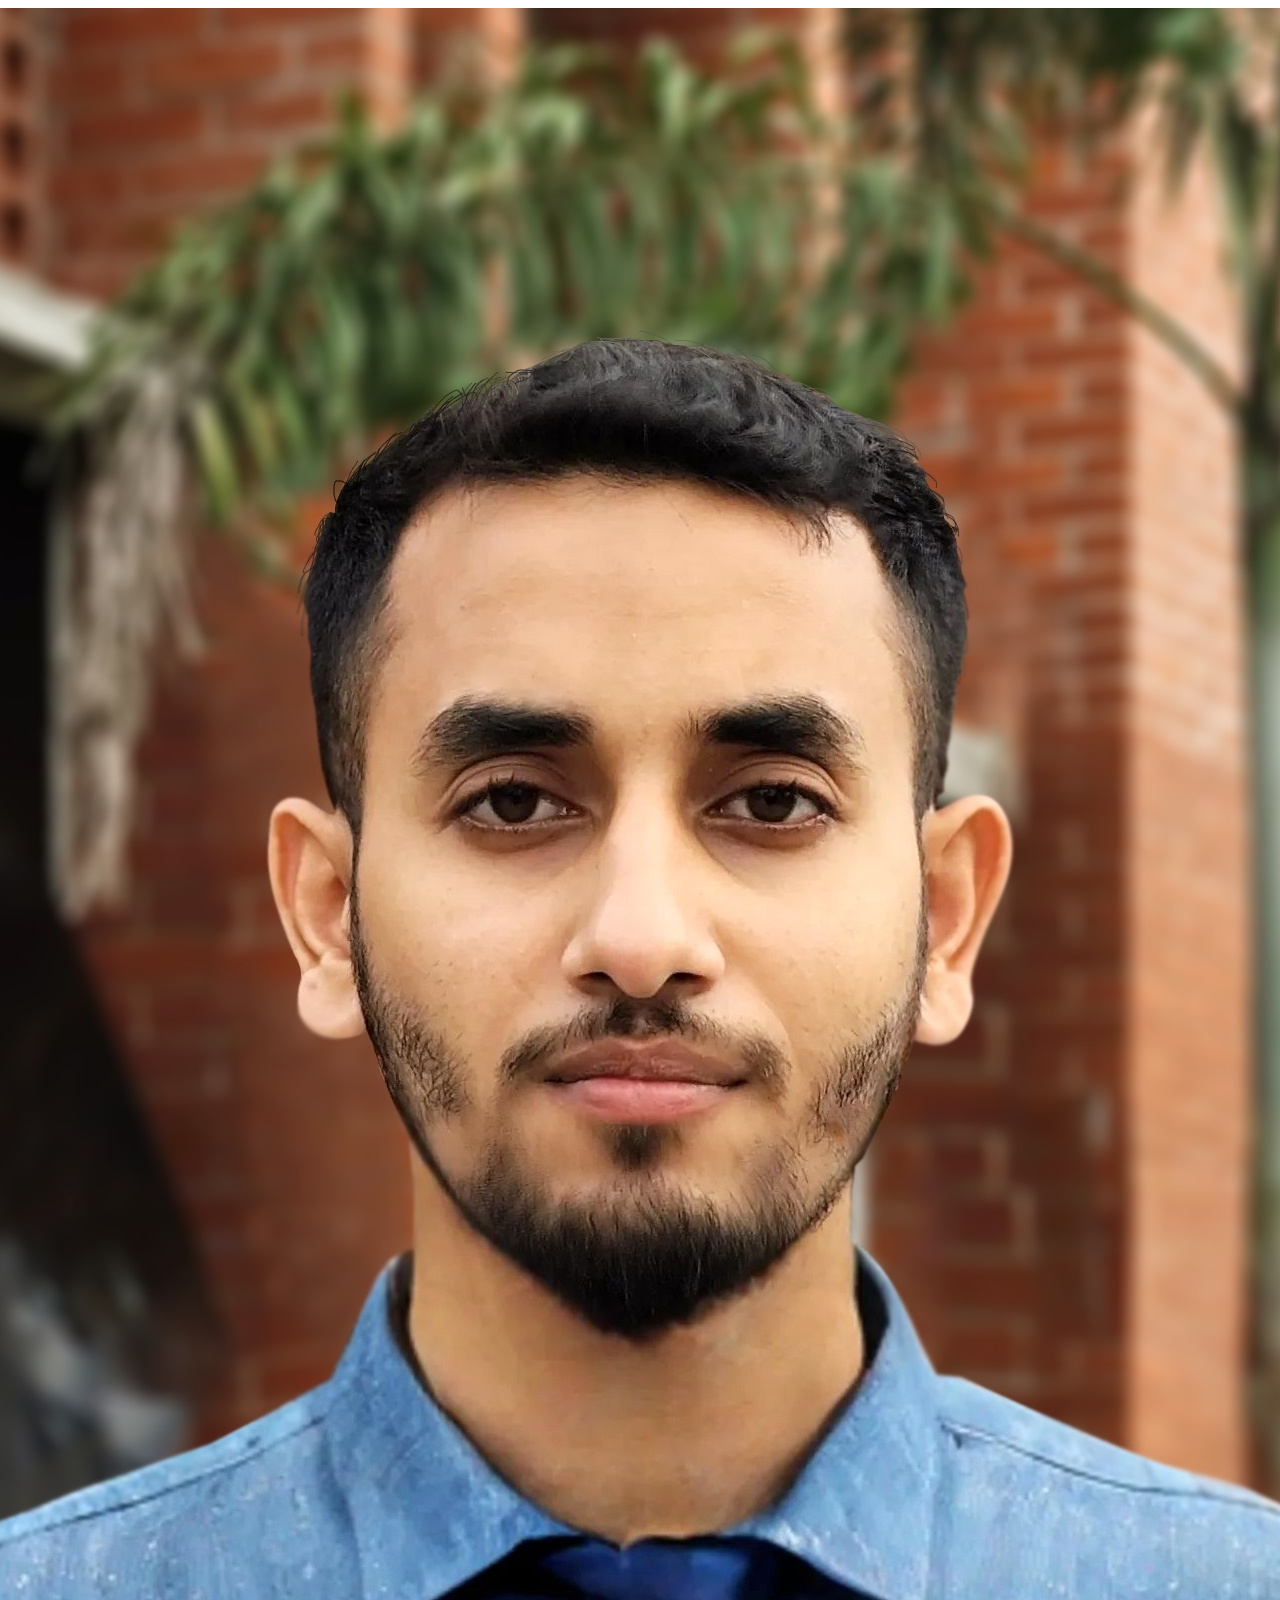
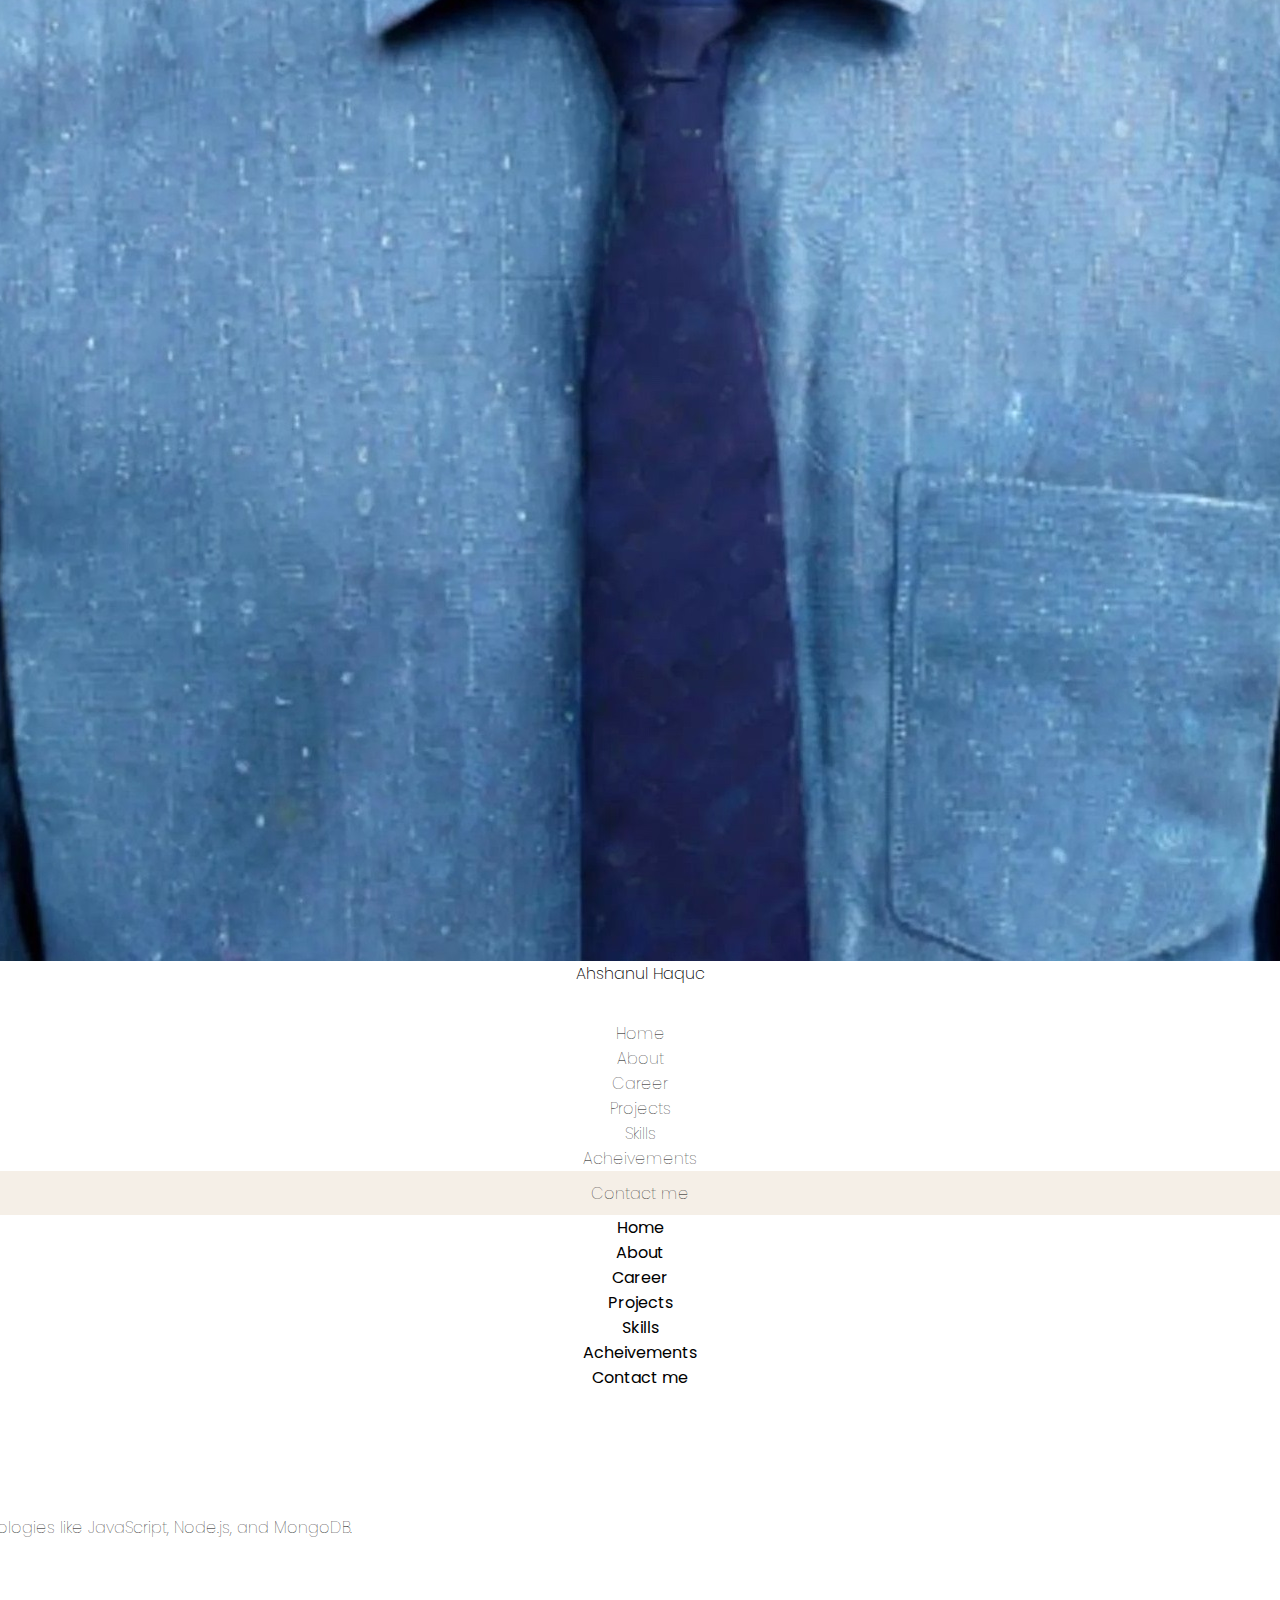
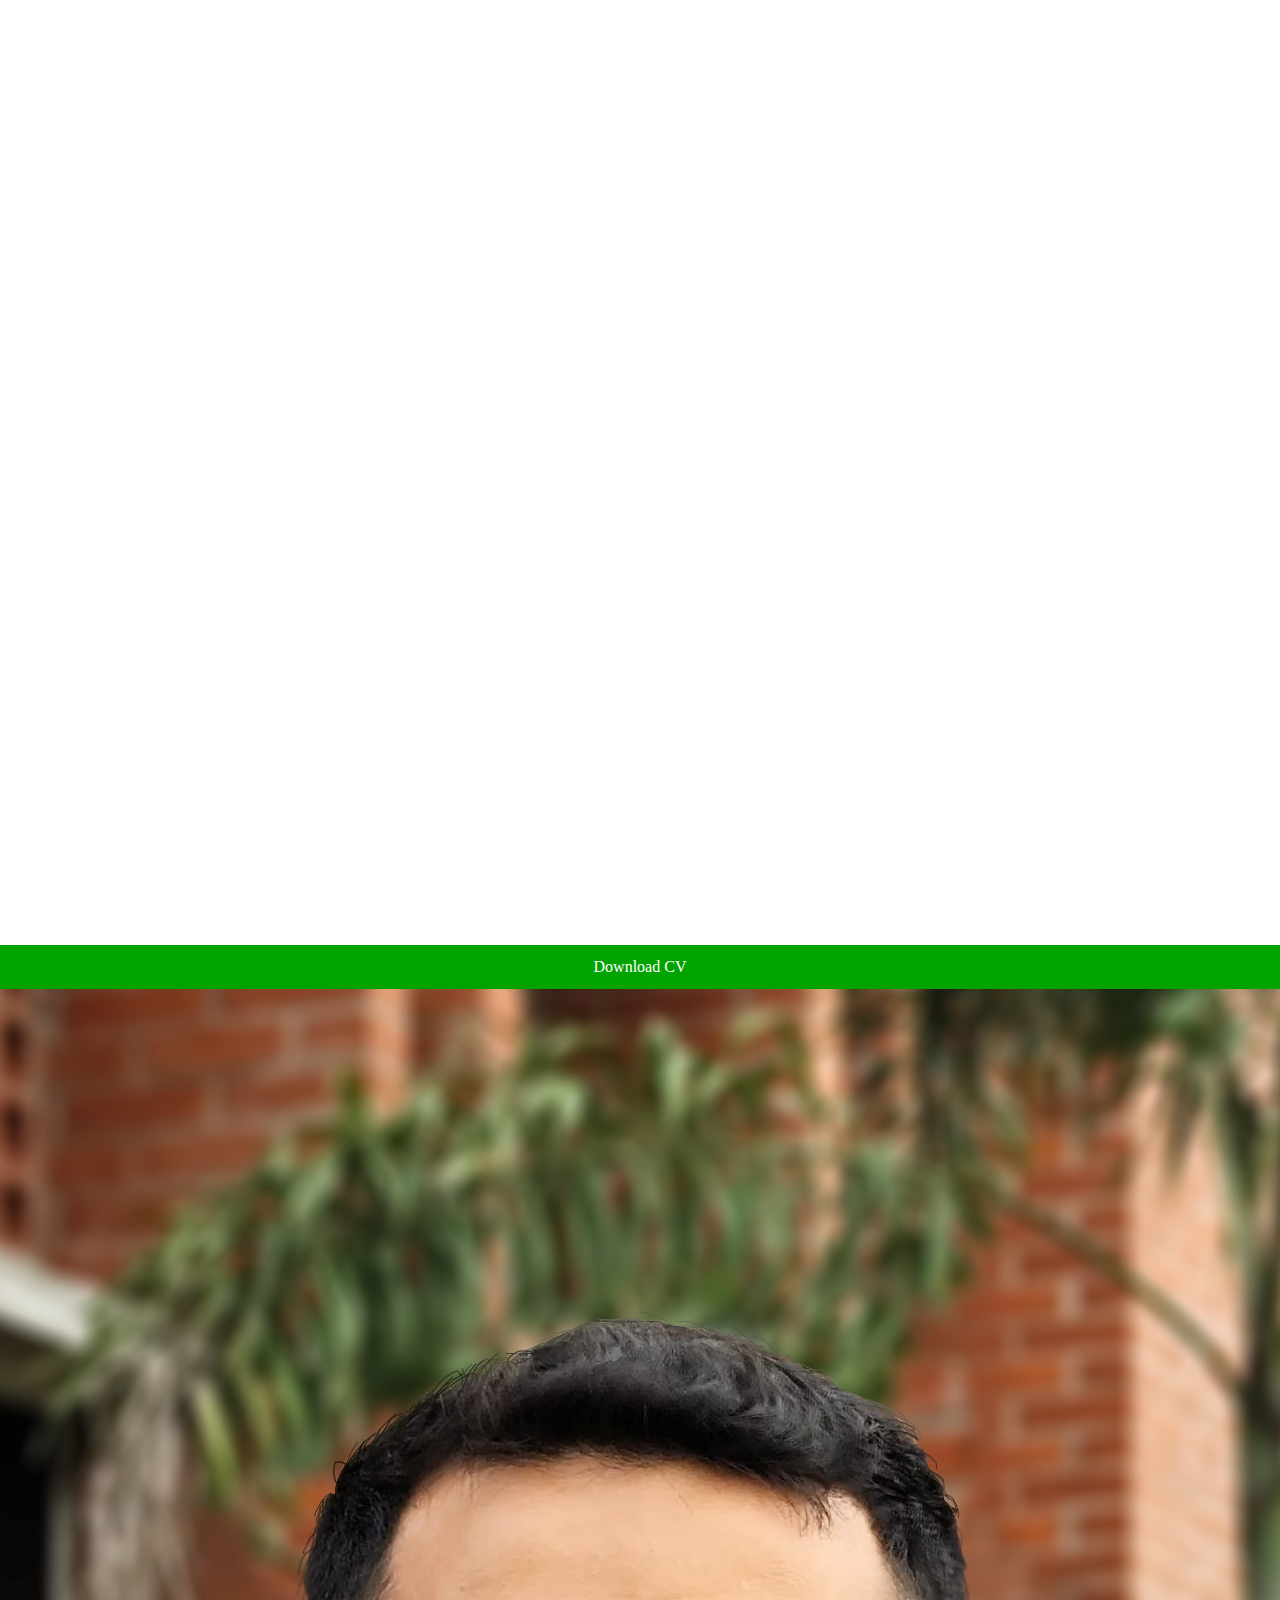
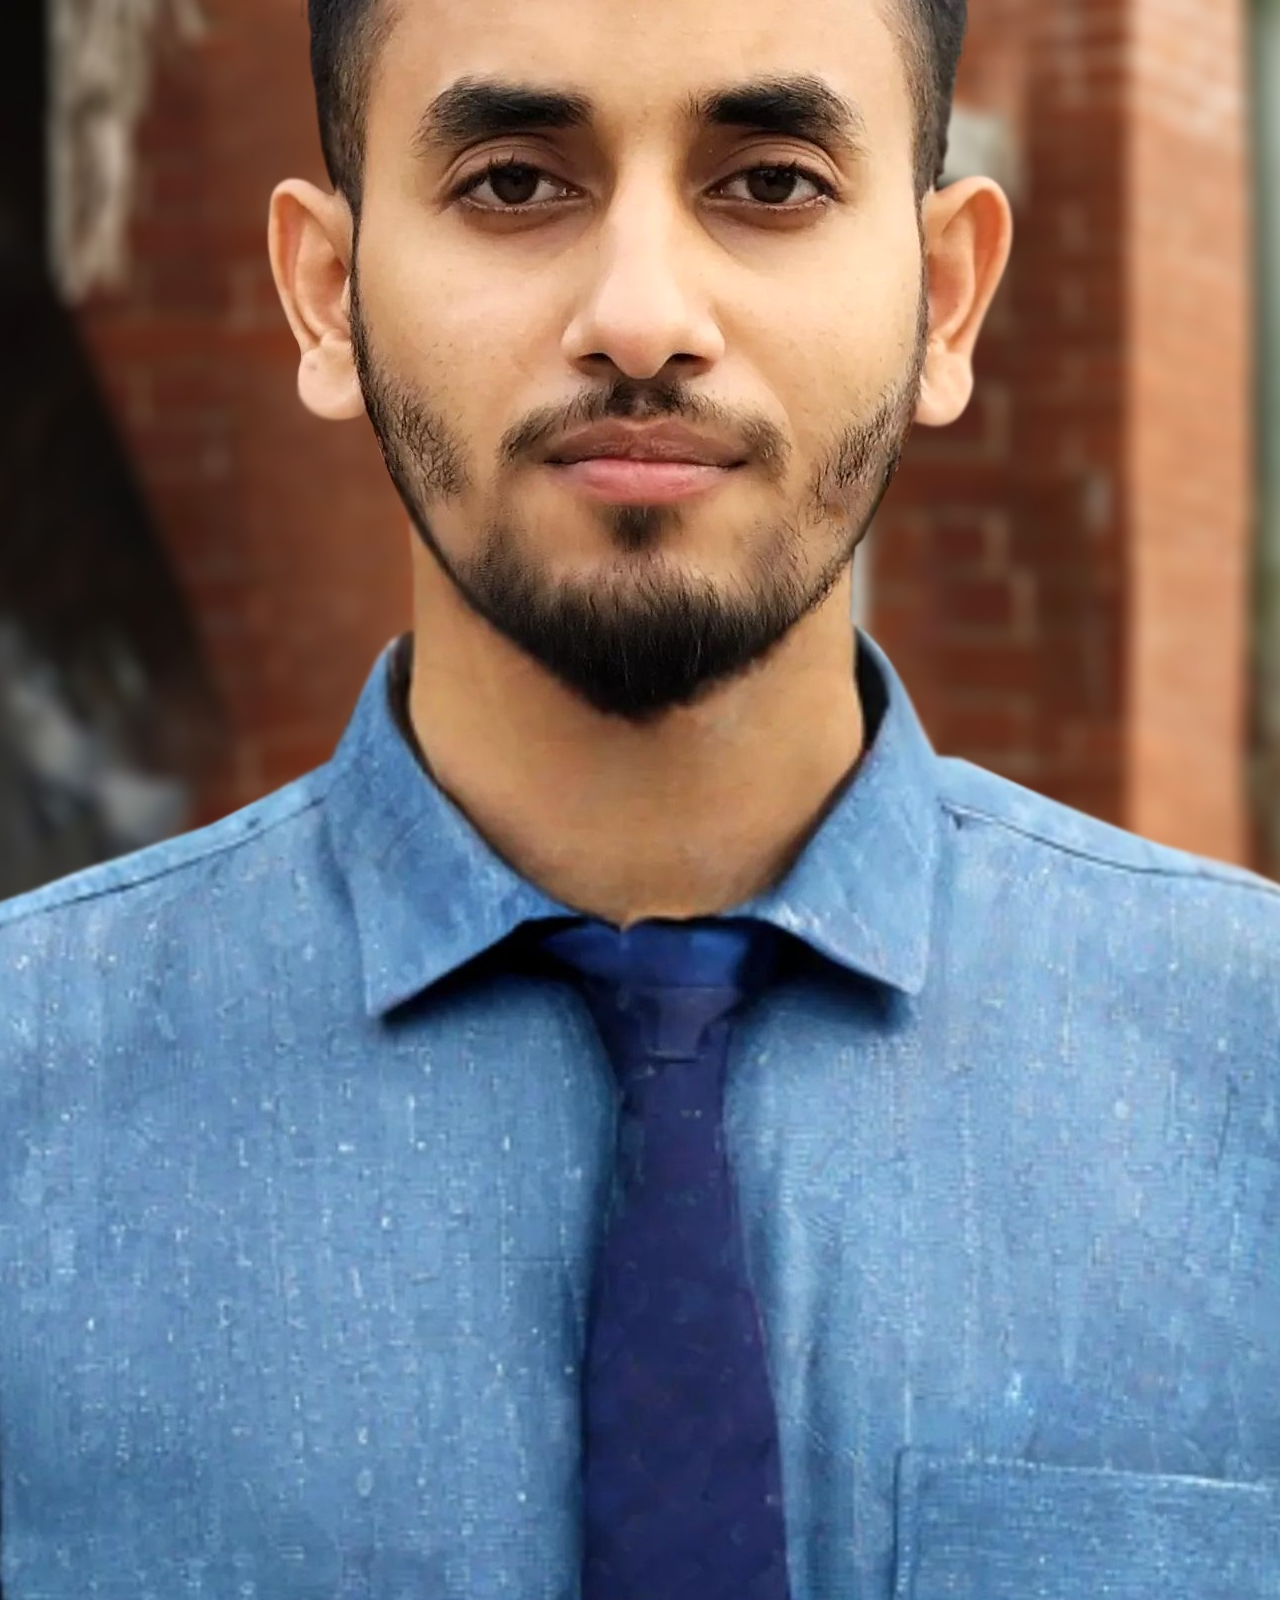
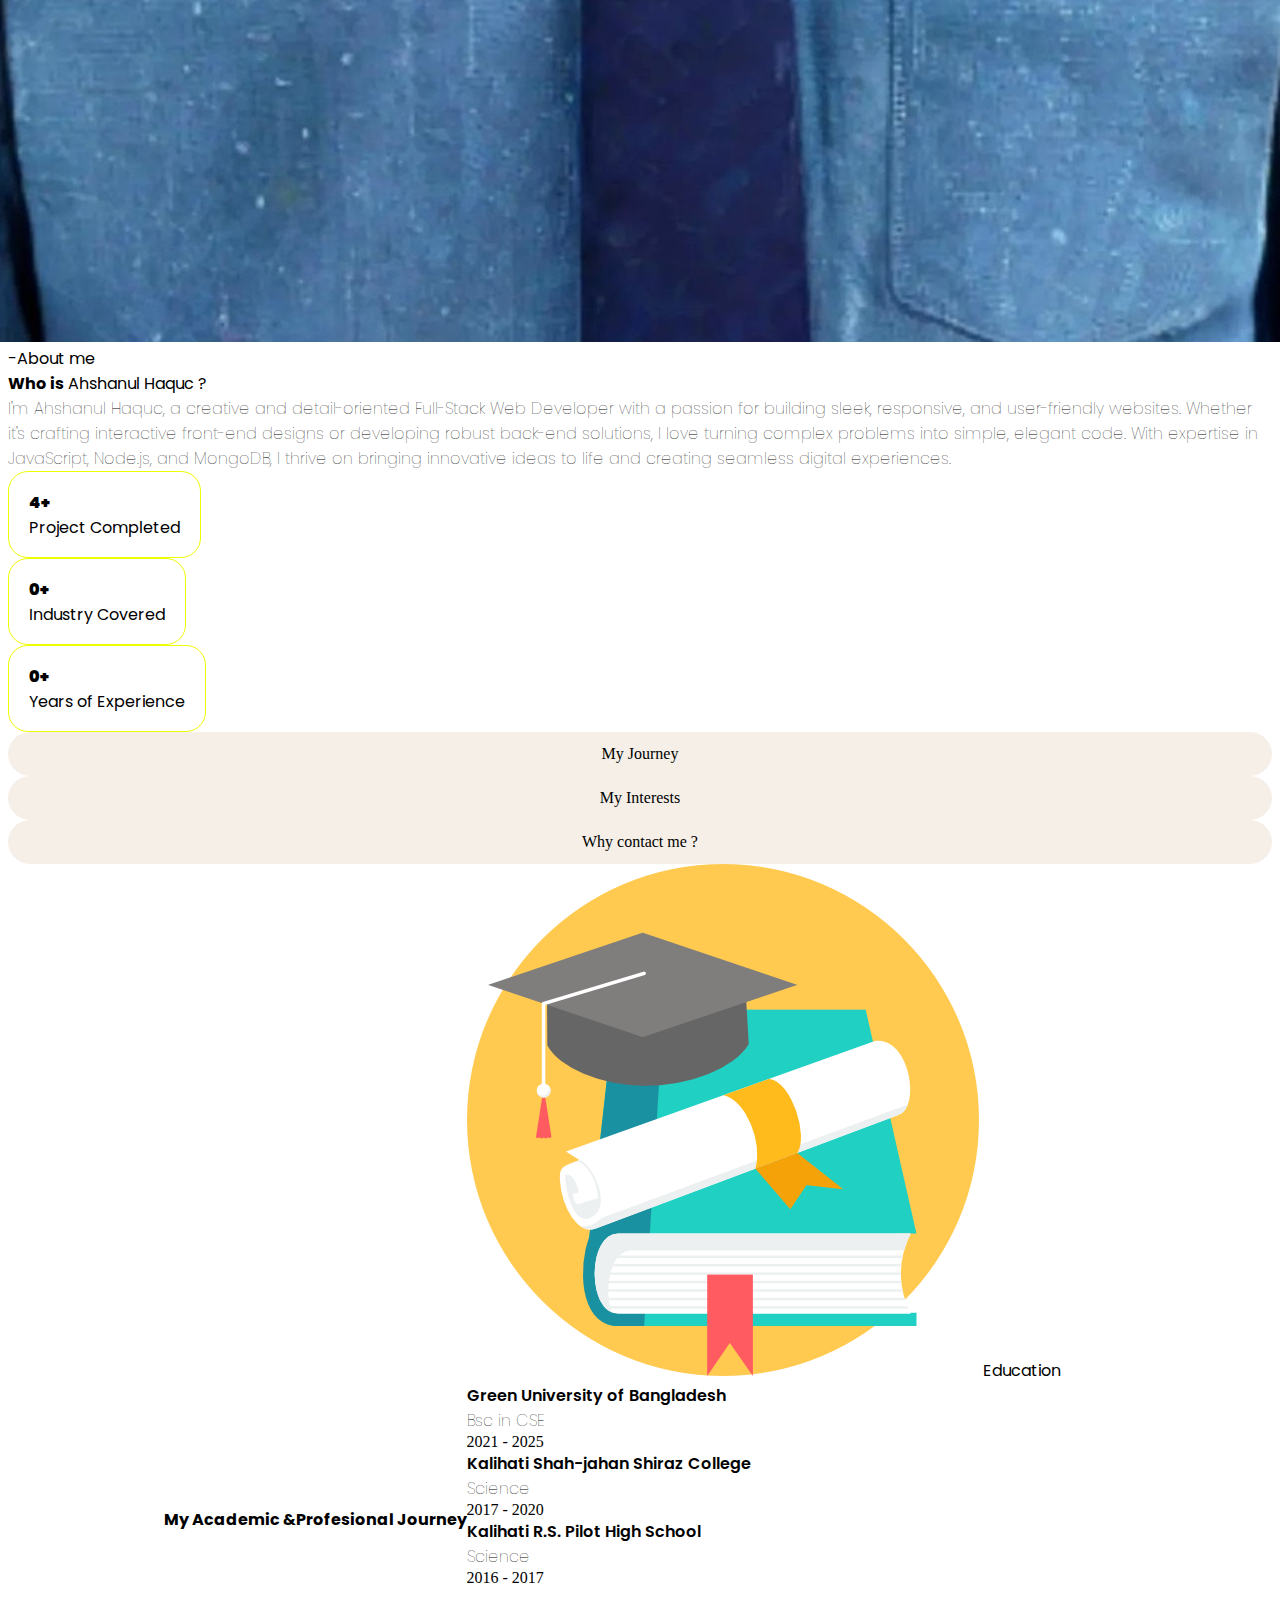
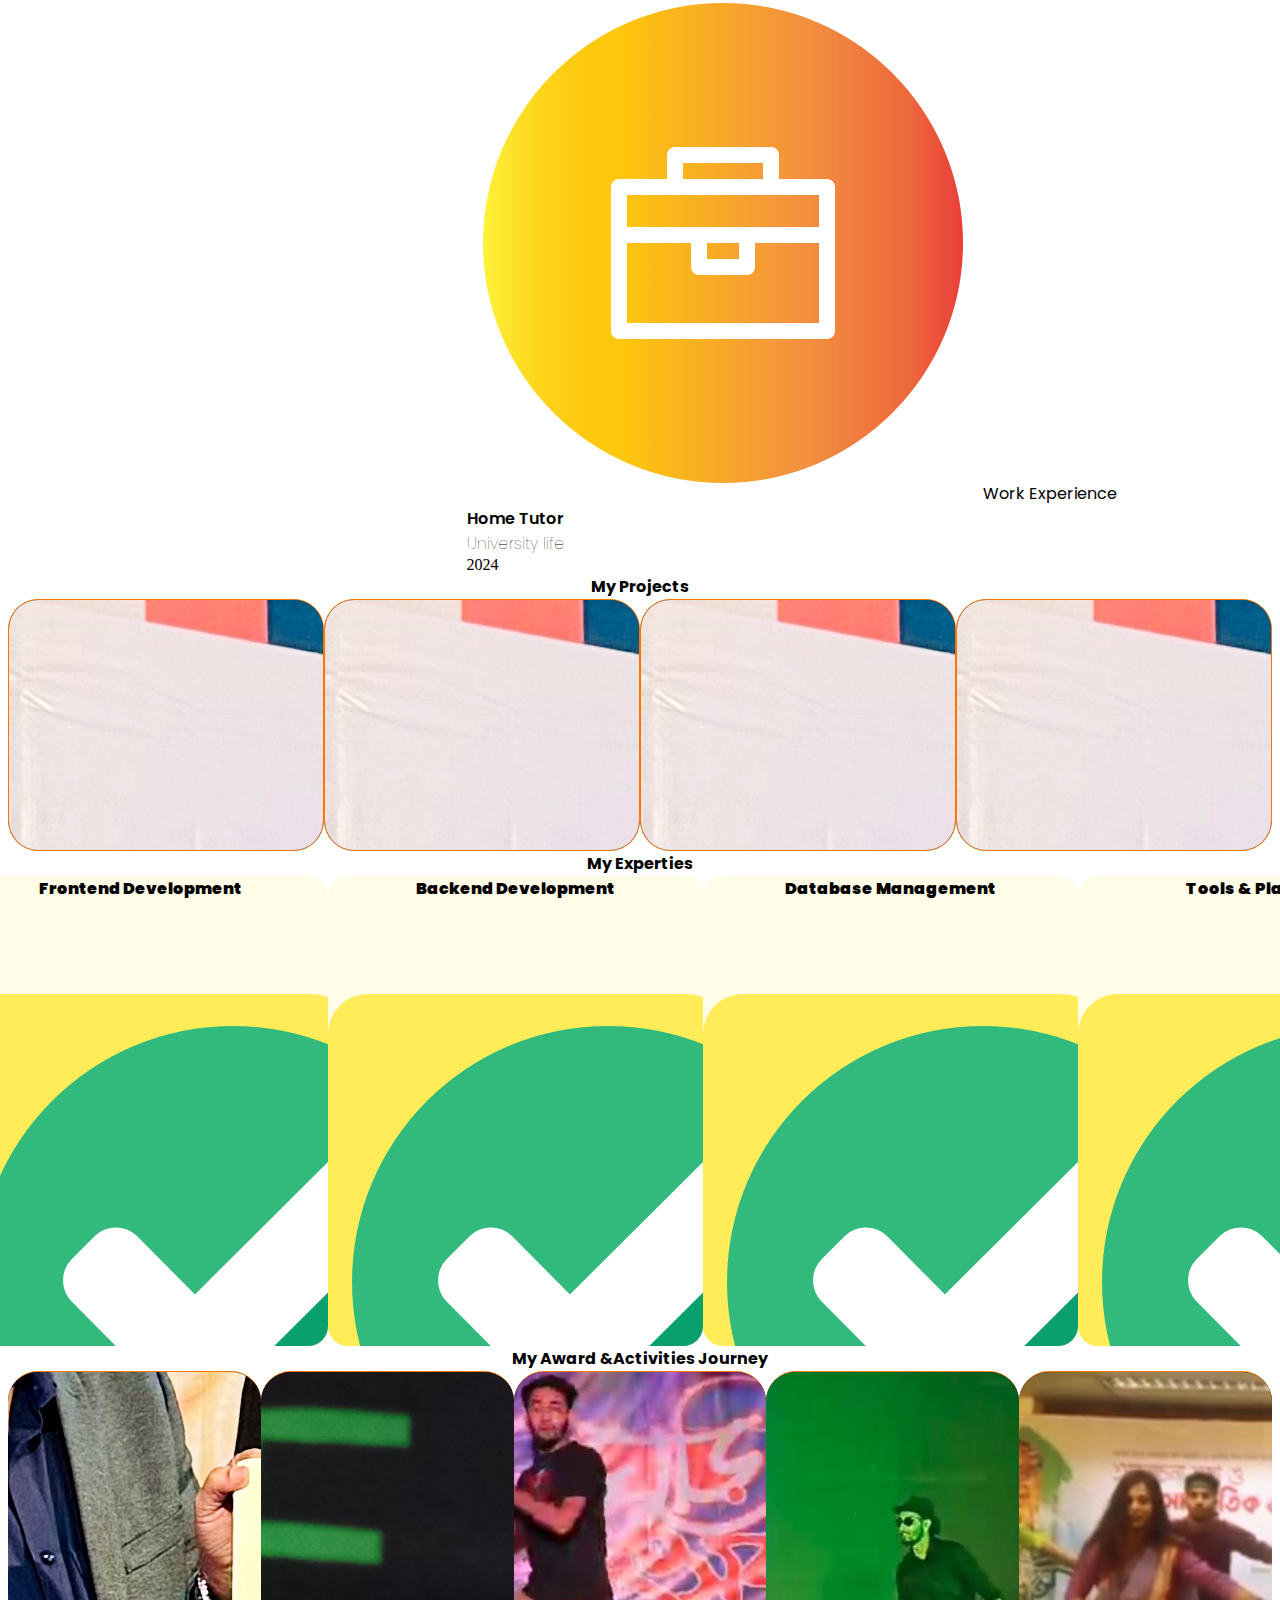
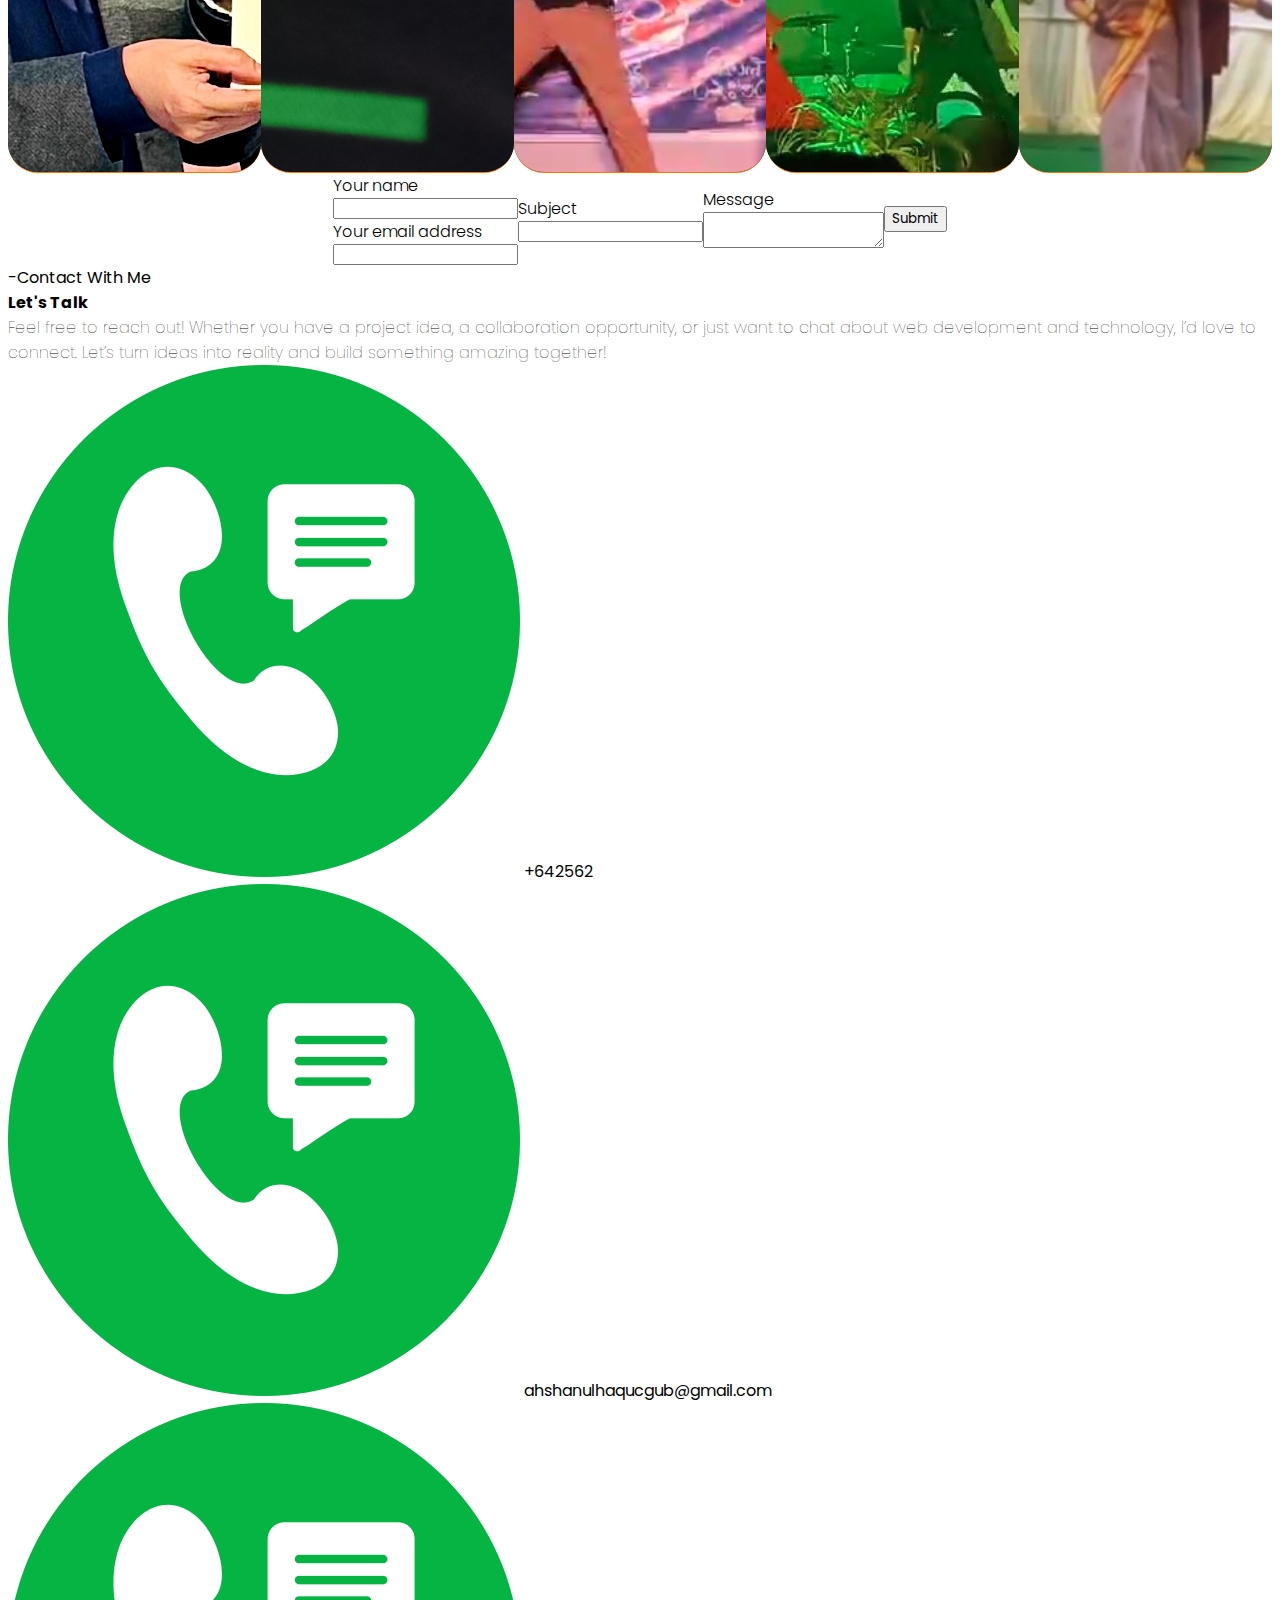
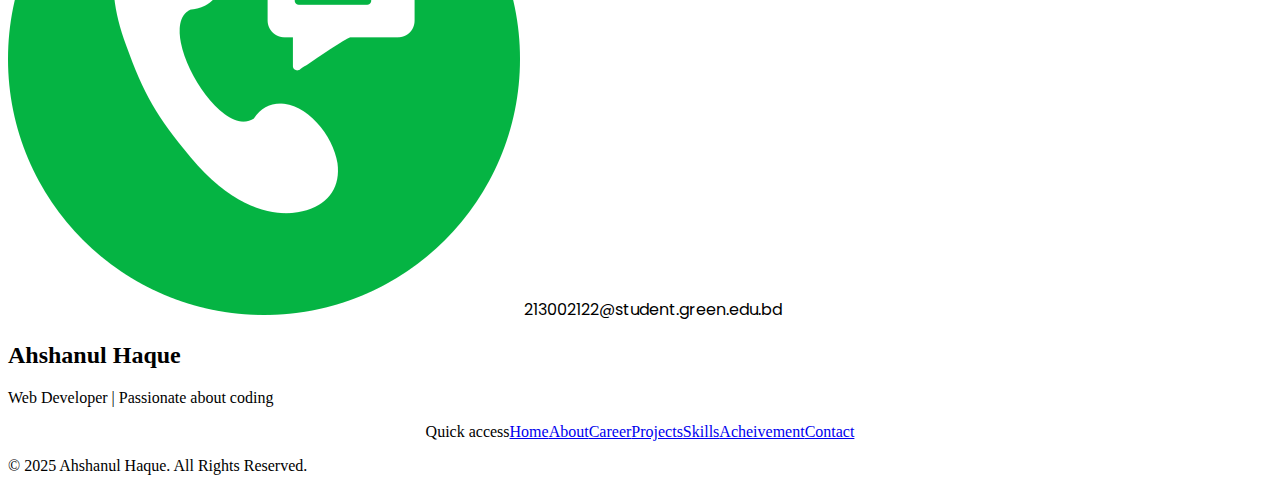
==== index.html @ 51f50c0b "adding github ana linkedIn link in icon" ====
<!DOCTYPE html>
<html lang="en">
  <head>
    <meta charset="UTF-8" />
    <meta name="viewport" content="width=device-width, initial-scale=1.0" />
    <title>Ahshanul Haquc</title>
    <link rel="icon" type="image/png" href="Title Pic.png" />
    <link href="./output.css" rel="stylesheet" />
    <script src="https://cdn.tailwindcss.com"></script>
    <link rel="stylesheet" href="./style.css" />
    <!-- google font  -->
    <link
      href="https://fonts.googleapis.com/css2?family=Poppins:wght@400;600&display=swap"
      rel="stylesheet"
    />
    <!-- font awesome -->
    <link
      rel="stylesheet"
      href="https://cdnjs.cloudflare.com/ajax/libs/font-awesome/6.5.1/css/all.min.css"
    />
  </head>
  <body
    class="overflow-y-scroll overflow-x-hidden h-fit w-[390px] md:h-screen md:w-screen"
  >
    <!-- nav bar -->
    <div class="h-[60px] w-full center fixed z-50">
      <div class="h-full w-[95%] bg-[#112749] rounded-[40px] flex mr-2 md:mr-0">
        <div class="h-full w-3/4 md:w-1/4 flex">
          <div class="h-full w-[60px] overflow-hidden center ml-1">
            <img
              class="h-[40px] w-[40px] rounded-[10px]"
              src="MyImage.jpg"
              alt=""
            />
          </div>
          <div
            class="h-full w-fit center ml-3 text-white text-lg md:text-2xl poppins-extralight"
          >
            Ahshanul Haquc
          </div>
        </div>
        <!-- right side nav  -->
        <!-- for phone -->
        <div
          class="h-full text-[#F5EFE7] w-1/4 flex justify-end items-center poppins-thin flex md:hidden"
        >
          <i
            class="fa-solid fa-circle-chevron-down fa-2x mr-3 rotate-[270deg]"
            id="menuIcon"
            onclick="toggleMenu()"
          ></i>
        </div>
        <!-- for desktop -->
        <div
          class="h-full text-[#F5EFE7] w-3/4 mr-[6px] flex justify-end items-center poppins-thin hidden md:flex"
        >
          <div
            class="h-full w-fit px-6 center linkHover"
            onclick="window.location.href='index.html'"
          >
            Home
          </div>
          <div
            class="h-full w-fit px-6 center linkHover"
            onclick="window.location.href='about.html'"
          >
            About
          </div>
          <div
            class="h-full w-fit px-6 center linkHover"
            onclick="window.location.href='career.html'"
          >
            Career
          </div>
          <div
            class="h-full w-fit px-6 center linkHover"
            onclick="window.location.href='projects.html'"
          >
            Projects
          </div>
          <div
            class="h-full w-fit px-6 center linkHover"
            onclick="window.location.href='skills.html'"
          >
            Skills
          </div>
          <div
            class="h-full w-fit px-6 center linkHover"
            onclick="window.location.href='acheivement.html'"
          >
            Acheivements
          </div>
          <div
            class="buttons poppins-thin"
            onclick="window.location.href='contact.html'"
          >
            Contact me
          </div>
          <!-- etate education dewa jete pare -->
        </div>
      </div>
    </div>
    <!-- showing popup while clicking menu in phone  -->
    <div
      class="h-screen w-screen bg-[#213555] text-white pt-[80px] fixed top-0 left-[-400px] z-40 flex flex-col justify-start items-center poppins-regular text-xl duration-500 md:hidden"
      id="menuDiv"
    >
      <div
        class="h-10 w-full center linkHover my-3"
        onclick="window.location.href='index.html'"
      >
        Home
      </div>
      <div
        class="h-10 w-full center linkHover my-3"
        onclick="window.location.href='about.html'"
      >
        About
      </div>
      <div
        class="h-10 w-full center linkHover my-3"
        onclick="window.location.href='career.html'"
      >
        Career
      </div>
      <div
        class="h-10 w-full center linkHover my-3"
        onclick="window.location.href='projects.html'"
      >
        Projects
      </div>
      <div
        class="h-10 w-full center linkHover my-3"
        onclick="window.location.href='skills.html'"
      >
        Skills
      </div>
      <div
        class="h-10 w-full center linkHover my-3"
        onclick="window.location.href='acheivement.html'"
      >
        Acheivements
      </div>
      <div
        class="h-10 w-full center linkHover my-3"
        onclick="window.location.href='contact.html'"
      >
        Contact me
      </div>
    </div>
    <!-- ----------------end--------- -->
    <!-- Section 1: home page  -->
    <div
      class="section min-h-[100vh] max-h-fit w-[100vw] flex flex-col bg-gradient-to-r from-[#284065] to-[#213555] md:pt-[5vh]"
    >
      <div class="md:h-screen h-fit w-screen center">
        <div
          class="h-full w-full flex flex-col justify-center items-center md:flex-row"
        >
          <!-- name part (left side) -->
          <div
            class="h-1/2 w-full md:h-full md:w-1/2 flex flex-col justify-center items-center mt-[80px] md:mt-0"
          >
            <!-- name text part -->
            <div class="w-full flex flex-col items-center">
              <div
                class="w-full h-3/4 p-3 md:pl-10 flex flex-col items-end justify-end"
              >
                <!-- <div class="w-full h-[200px] bg-gray-500 flex"> -->
                <div class="w-full h-[200px] relative flex">
                  <div
                    class="h-full w-[80px] md:w-[180px] text-[#F5EFE7] text-[70px] md:text-[150px] poppins-black relative bottom-0 left-0"
                  >
                    Hi
                  </div>
                  <div class="h-full grow pt-6 md:pt-[77px]">
                    <div
                      class="w-full h-fit poppins-extrabold text-xl md:text-2xl text-[#F5EFE7]"
                    >
                      This is...
                    </div>
                    <div
                      class="w-full h-fit poppins-black text-xl md:text-[50px] text-[#edff00] md:pt-[25px]"
                    >
                      Ahshanul Haquc
                    </div>
                  </div>
                </div>
                <div
                  class="w-full h-[50px] mb-1 md:mb-5 poppins-extrabold text-md md:text-3xl text-[#F5EFE7]"
                >
                  Passionate Full-Stack Web Developer |<br />Turning Ideas into
                  Interactive Experiences
                </div>
              </div>
              <div
                class="w-full h-1/4 p-3 md:pl-10 md:pt-12 poppins-thin text-sm md:text-xl text-white flex items-center"
              >
                I specialize in building responsive and dynamic websites using
                modern technologies like JavaScript, Node.js, and MongoDB.
              </div>
            </div>
            <!-- Follow icons -->
            <div class="h-1/5 w-full pl-3 pt-1 md:pl-10 md:pt-6">
              <div class="poppins-thin text-white">Follow me on :</div>
              <div class="mt-2 w-full h-11 flex gap-2 md:gap-4 items-center">
                <div class="animateImage">
                  <img
                    class="h-9 w-9 rounded-full hoverScale"
                    src="Social Medio Picture/facebook.png"
                    alt=""
                  />
                </div>
                <div class="animateImage">
                  <img
                    class="h-9 w-9 rounded-full hoverScale"
                    src="Social Medio Picture/instagram.png"
                    alt=""
                  />
                </div>
                <div class="animateImage">
                  <img
                    class="h-9 w-9 rounded-full hoverScale"
                    src="Social Medio Picture/facebook.png"
                    alt=""
                  />
                </div>
                <div
                  class="h-9 w-9 bg-white overflow-hidden rounded-full animateImage"
                  onclick="window.open('https://github.com/Ahshan-Haquc', '_blank')"
                >
                  <img
                    class="h-9 w-9 rounded-full hoverScale"
                    src="Social Medio Picture/github.png"
                    alt=""
                  />
                </div>
                <div
                  class="animateImage"
                  onclick="window.open('https://www.linkedin.com/in/ahshanul-haquc-82382a337/', '_blank')"
                >
                  <img
                    class="h-9 w-9 rounded-full hoverScale"
                    src="Social Medio Picture/linkedin.png"
                    alt=""
                  />
                </div>
                <div
                  class="buttons hoverScale"
                  style="background-color: #00a300; color: white"
                >
                  Download CV
                </div>
              </div>
            </div>
          </div>
          <!-- picture part (rigth side)  -->
          <div class="h-1/2 w-full md:h-full md:w-1/2 center">
            <div class="relative">
              <div>
                <img
                  class="h-[200px] md:h-[300px] w-[200px] md:w-[300px] rounded-full border-[2px]"
                  src="MyImage.jpg"
                  alt=""
                />
              </div>
              <div
                class="dot h-2 w-2 rounded-full bg-white absolute top-5 right-5"
              ></div>
              <div
                class="dot h-2 w-2 rounded-full bg-white absolute top-[-100px] right-4"
              ></div>
              <div
                class="dot h-2 w-2 rounded-full bg-white absolute top-[-110px] right-[-100px]"
              ></div>
              <div
                class="dot h-2 w-2 rounded-full bg-white absolute top-[110px] right-[-100px]"
              ></div>
              <div
                class="dot h-3 w-3 rounded-full bg-white absolute top-[50px] right-[-100px]"
              ></div>
              <div
                class="dot h-4 w-4 rounded-full bg-white absolute top-[-35px] right-[65px]"
              ></div>
              <div
                class="dot h-4 w-4 rounded-full bg-white absolute top-[-35px] right-[-50px]"
              ></div>
              <div
                class="dot h-4 w-4 rounded-full bg-white absolute top-[190px] right-[-40px]"
              ></div>

              <div
                class="dot h-2 w-2 rounded-full bg-white absolute bottom-12 left-[-2rem]"
              ></div>
              <div
                class="dot h-2 w-2 rounded-full bg-white absolute bottom-[-2rem] left-[5.5rem]"
              ></div>
              <div
                class="dot h-4 w-4 rounded-full bg-white absolute bottom-[-5rem] left-[19rem]"
              ></div>
              <div
                class="dot h-2 w-2 rounded-full bg-white absolute bottom-[-1rem] left-[-3rem]"
              ></div>
            </div>
          </div>
        </div>
      </div>
    </div>

    <!-- Section 2: About -->
    <div
      class="section min-h-screen max-h-fit w-screen md:pt[5vh] flex flex-col md:flex-row bg-gradient-to-r from-[#284065] to-[#213555] text-white"
    >
      <!-- left side part -->
      <div class="w-full h-1/2 md:w-1/2 md:h-full center">
        <img class="h-[300px] md:h-[500px]" src="aboutPagePic.png" alt="" />
      </div>
      <!-- right side part -->
      <div
        class="w-full h-1/2 p-3 md:w-1/2 md:h-full flex flex-col justify-center items-center gap-1 md:gap-5 md:pr-[60px]"
      >
        <div class="h-fit w-full poppins-regular text-sm md:text-xl">
          <span>-</span>About me
        </div>
        <div class="h-fit w-full text-xl md:text-5xl">
          <span class="poppins-bold">Who is</span>&nbsp;<span
            class="poppins-regular text-[#EDFF00]"
            >Ahshanul Haquc ?</span
          >
        </div>
        <div
          class="h-fit w-full poppins-thin text-sm text-gray-300 md:text-white"
        >
          I'm Ahshanul Haquc, a creative and detail-oriented Full-Stack Web
          Developer with a passion for building sleek, responsive, and
          user-friendly websites. Whether it's crafting interactive front-end
          designs or developing robust back-end solutions, I love turning
          complex problems into simple, elegant code. With expertise in
          JavaScript, Node.js, and MongoDB, I thrive on bringing innovative
          ideas to life and creating seamless digital experiences.
        </div>
        <div class="h-fit w-full mt-5 md:mt-0 flex gap-1 md:gap-3">
          <div class="box">
            <div class="poppins-black text-4xl">4+</div>
            <div class="poppins-regular text-[8px] md:text-[16px]">
              Project Completed
            </div>
          </div>
          <div class="box">
            <div class="poppins-black text-4xl">0+</div>
            <div class="poppins-regular text-[8px] md:text-[16px]">
              Industry Covered
            </div>
          </div>
          <div class="box">
            <div class="poppins-black text-4xl">0+</div>
            <div class="poppins-regular text-[8px] md:text-[16px]">
              Years of Experience
            </div>
          </div>
        </div>
        <div class="h-fit w-full mt-5 md:mt-[5.5rem] flex gap-2">
          <div
            class="buttons w-[150px] md:w-fit text-[10px] md:text-[16px] bg-[#00A300] text-white poppins-normal hoverScale"
          >
            My Journey
          </div>
          <div
            class="buttons w-[150px] md:w-fit text-[10px] md:text-[16px] bg-[#00A300] text-white poppins-normal hoverScale"
          >
            My Interests
          </div>
          <div
            class="buttons w-[200px] md:w-fit text-[10px] md:text-[16px] bg-[#00A300] text-white poppins-normal hoverScale"
          >
            Why contact me ?
          </div>
        </div>
      </div>
    </div>

    <!-- Section 3: Education & Experience -->
    <div
      class="section min-h-screen max-h-fit w-screen center flex-col bg-gradient-to-r from-[#284065] to-[#213555] text-white"
    >
      <div
        class="w-full h-2/6 center flex-col poppins-bold text-2xl md:text-5xl mt-[80px] md:mt-[15vh] mb-[60px] bg-none md:bg-[#112749]"
      >
        <div>My <span class="text-[#EDFF00]">Academic</span> &</div>
        <div><span class="text-[#EDFF00]">Profesional</span> Journey</div>
      </div>
      <!-- education div  -->
      <div
        class="w-full h-4/6 px-3 md:px-0 flex flex-col md:flex-row justify-center items-start gap-12 mb-[60px]"
      >
        <div
          class="w-[365px] md:w-[600px] max-h-fit min-h-[440px] border rounded-2xl p-5 flex flex-col gap-5"
        >
          <div
            class="h-9 w-full poppins-regular text-xl flex items-center text-[#EDFF00]"
          >
            <img class="h-9 w-9 mr-4" src="images/education.png" alt="" />
            Education
          </div>
          <!-- box -->
          <div
            class="h-[100px] w-[330px] md:w-full bg-[#f9eee114] rounded-xl px-4 py-2 hover:shadow-lg"
          >
            <div class="w-full poppins-semibold text-lg md:text-2xl">
              Green University of Bangladesh
            </div>
            <div class="w-full poppins-thin text-lg text-gray-300">
              Bsc in CSE
            </div>
            <div class="w-full flex justify-end text-gray-300">2021 - 2025</div>
          </div>
          <!-- box -->
          <div
            class="h-[100px] w-[330px] md:w-full bg-[#f9eee114] rounded-xl px-4 py-2 hover:shadow-lg"
          >
            <div class="w-full poppins-semibold text-md md:text-2xl">
              Kalihati Shah-jahan Shiraz College
            </div>
            <div class="w-full poppins-thin text-lg text-gray-300">Science</div>
            <div class="w-full flex justify-end text-gray-300">2017 - 2020</div>
          </div>
          <!-- box -->
          <div
            class="h-[100px] w-[330px] md:w-full bg-[#f9eee114] rounded-xl px-4 py-2 hover:shadow-lg"
          >
            <div class="w-full poppins-semibold text-lg md:text-2xl">
              Kalihati R.S. Pilot High School
            </div>
            <div class="w-full poppins-thin text-lg text-gray-300">Science</div>
            <div class="w-full flex justify-end text-gray-300">2016 - 2017</div>
          </div>
        </div>

        <!-- work experience  -->
        <div
          class="w-[365px] md:w-[600px] max-h-fit min-h-[440px] border rounded-2xl p-5 flex flex-col gap-5"
        >
          <div
            class="h-9 w-full poppins-regular text-xl flex items-center text-[#EDFF00]"
          >
            <img class="h-9 w-9 mr-4" src="images/experience.png" alt="" />
            Work Experience
          </div>
          <!-- box -->
          <div
            class="h-[100px] w-[330px] md:w-full bg-[#f9eee114] rounded-xl px-4 py-2 hover:shadow-lg"
          >
            <div class="w-full poppins-semibold text-lg">Home Tutor</div>
            <div class="w-full poppins-thin text-lg text-gray-300">
              University life
            </div>
            <div class="w-full flex justify-end text-gray-300">2024</div>
          </div>
        </div>
      </div>
    </div>

    <!-- Section 4: Projects -->
    <div
      class="section max-h-fit min-h-screen w-screen flex justify-center items-center flex-col bg-gradient-to-r from-[#284065] to-[#213555] text-white"
    >
      <div
        class="w-full h-fit center flex-col poppins-bold text-5xl mt-[80px] md:mt-[15vh] mb-[60px] bg-none md:bg-[#112749]"
      >
        <div>My <span class="text-[#EDFF00]">Projects</span></div>
      </div>
      <div class="h-fit w-full center flex-wrap gap-8">
        <!-- box -->
        <div class="projectSmallBox flex items-center gap-6 mx-3 md:mx-0">
          <div class="h-full w-1/3 bg-white rounded-tl-2xl rounded-bl-2xl z-10">
            <img
              class="h-full object-cover rounded-md"
              src="/images/VC award.jpg"
              alt=""
            />
          </div>
          <div class="h-full w-2/3 relative py-3 p-r-3 z-10">
            <div class="h-fit w-full flex justify-between">
              <div class="poppins-bold text-2xl text-[#fb7500]">
                Green University Student Bridge
              </div>
            </div>
            <div
              class="h-fit w-full poppins-normal text-[10px] md:text-sm mt-2 pr-3"
            >
              Green University StudentBridge is a web platform designed to help
              university students easily find essential services in one place.
              It offers features like room rentals (To-let), buying & selling,
              meal sharing, lost & found, and blood donation.
            </div>
            <div class="button2 center poppins-regular absolute bottom-3">
              View Project
            </div>
          </div>
        </div>

        <!-- box -->
        <div class="projectSmallBox flex items-center gap-6 mx-3 md:mx-0">
          <div class="h-full w-1/3 bg-white rounded-tl-2xl rounded-bl-2xl">
            <img
              class="h-full object-cover rounded-md"
              src="/images/VC award.jpg"
              alt=""
            />
          </div>
          <div class="h-full w-2/3 relative py-3 p-r-3">
            <div class="h-fit w-full flex justify-between">
              <div class="poppins-bold text-2xl text-[#fb7500]">
                Personal Portfolio
              </div>
            </div>
            <div
              class="h-fit w-full poppins-normal text-[10px] md:text-sm mt-2 pr-3"
            >
              This is my personal portfolio website where I showcase my skills,
              projects, and experiences as a web developer. It includes my
              background, tech stack, past work, and ways to contact me. Built
              with HTML, CSS, JavaScript, and Tailwind CSS.
            </div>
            <div class="button2 center poppins-regular absolute bottom-3">
              View Project
            </div>
          </div>
        </div>

        <!-- box -->
        <div class="projectSmallBox flex items-center gap-6 mx-3 md:mx-0">
          <div class="h-full w-1/3 bg-white rounded-tl-2xl rounded-bl-2xl">
            <img
              class="h-full object-cover rounded-md"
              src="/images/VC award.jpg"
              alt=""
            />
          </div>
          <div class="h-full w-2/3 relative py-3 p-r-3">
            <div class="h-fit w-full flex justify-between">
              <div class="poppins-bold text-2xl text-[#fb7500]">PrintMate</div>
            </div>
            <div
              class="h-fit w-full poppins-normal text-[10px] md:text-sm mt-2 pr-3"
            >
              Print Mate - fast and easy online printing service for university
              students. Upload your PDF, see the total pages and cost, pay via
              bKash, and get your printed documents delivered on campus. Simple,
              affordable, and hassle-free!
            </div>
            <div class="button2 center poppins-regular absolute bottom-3">
              View Project
            </div>
          </div>
        </div>

        <!-- box -->
        <div class="projectSmallBox flex items-center gap-6 mx-3 md:mx-0">
          <div class="h-full w-1/3 bg-white rounded-tl-2xl rounded-bl-2xl">
            <img
              class="h-full object-cover rounded-md"
              src="/images/VC award.jpg"
              alt=""
            />
          </div>
          <div class="h-full w-2/3 relative py-3">
            <div class="h-fit w-full flex justify-between">
              <div class="poppins-bold text-2xl text-[#fb7500]">
                1Munite Quiz
              </div>
            </div>
            <div
              class="h-fit w-full poppins-normal text-[10px] md:text-sm mt-2 pr-3"
            >
              1Muinite Quiz is a fun and interactive quiz type of game where
              users can play multiple quize game. The interesting feature is all
              user have to finish their playing between 1 Munite.
            </div>
            <div class="button2 center poppins-regular absolute bottom-3">
              View Project
            </div>
          </div>
        </div>
      </div>
    </div>

    <!-- Section 5: Skills  -->
    <div
      class="section max-h-fit min-h-screen w-screen flex justify-center items-center flex-col bg-gradient-to-r from-[#284065] to-[#213555] text-white"
    >
      <div
        class="w-full h-fit center flex-col poppins-bold text-5xl mt-[15vh] mb-[60px]"
      >
        <div>My <span class="text-[#EDFF00]">Experties</span></div>
      </div>
      <div class="h-fit w-full center flex-col gap-5">
        <!-- text  -->
        <div class="w-full h-fit center">
          <div
            class="h-12 w-fit text-white poppins-normal border-t border-b border-white center"
          >
            Highly Interested In
          </div>
        </div>
        <!-- motion box -->
        <div
          class="w-[100%] h-[300px] bg-[#112749] center gap-8 overflow-hidden"
        >
          <!-- box -->
          <div class="motionBox motionUpDown">
            <div class="center h-[80px] w-[80px] bg-[#21dd1e] rounded-full">
              <!-- <img
                class="h-[80px] w-[80px] bg-[#21dd1e] rounded-full"
                src="Social Medio Picture/facebook.png"
                alt=""
              /> -->
              <i class="fa-brands fa-html5 fa-3x"></i>
            </div>
            <div class="poppins-extrabold text-xl text-[#EDFF00]">HTML</div>
          </div>
          <!-- box -->
          <div class="motionBox motionUpDown">
            <div class="center h-[80px] w-[80px] bg-[#21dd1e] rounded-full">
              <!-- fontawesome icon  -->
              <i class="fa-brands fa-css3-alt fa-3x"></i>
            </div>
            <div class="poppins-extrabold text-xl text-[#EDFF00]">CSS</div>
          </div>
          <!-- box -->
          <div class="motionBox motionUpDown">
            <div class="center h-[80px] w-[80px] bg-[#21dd1e] rounded-full">
              <!-- fontawesome icon  -->
              <i class="fa-brands fa-node-js fa-3x"></i>
            </div>
            <div class="poppins-extrabold text-xl text-[#EDFF00]">
              JavaScript
            </div>
          </div>
          <!-- box -->
          <div class="motionBox motionUpDown">
            <div class="center h-[80px] w-[80px] bg-[#21dd1e] rounded-full">
              <!-- fontawesome icon  -->
              <i class="fa-regular fa-file-code fa-3x"></i>
            </div>
            <div class="poppins-extrabold text-xl text-[#EDFF00]">
              TailwindCss
            </div>
          </div>
          <!-- box -->
          <div class="motionBox motionUpDown">
            <div class="center h-[80px] w-[80px] bg-[#21dd1e] rounded-full">
              <!-- fontawesome icon  -->
              <i class="fa-brands fa-node fa-3x"></i>
            </div>
            <div class="poppins-extrabold text-xl text-[#EDFF00]">Node.js</div>
          </div>
          <!-- box -->
          <div class="motionBox motionUpDown">
            <div class="center h-[80px] w-[80px] bg-[#21dd1e] rounded-full">
              <!-- fontawesome icon  -->
              <i class="fa-solid fa-database fa-3x"></i>
            </div>
            <div class="poppins-extrabold text-xl text-[#EDFF00]">MongoDB</div>
          </div>
          <!-- box -->
          <div class="motionBox motionUpDown">
            <div class="center h-[80px] w-[80px] bg-[#21dd1e] rounded-full">
              <!-- fontawesome icon  -->
              <i class="fa-solid fa-server fa-3x"></i>
            </div>
            <div class="poppins-extrabold text-xl text-[#EDFF00]">MySQL</div>
          </div>
          <!-- box -->
          <div class="motionBox motionUpDown">
            <div class="center h-[80px] w-[80px] bg-[#21dd1e] rounded-full">
              <!-- fontawesome icon  -->
              <i class="fa-brands fa-figma fa-3x"></i>
            </div>
            <div class="poppins-extrabold text-xl text-[#EDFF00]">Figma</div>
          </div>
        </div>
        <!-- text 2 -->
        <div class="w-full h-fit center">
          <div
            class="h-12 w-fit text-white poppins-normal border-t border-b border-white center"
          >
            Highly Interested In
          </div>
        </div>
        <!-- below box area-->
        <div class="w-full h-fit center flex-wrap gap-6">
          <!-- boxes for skills  -->
          <div
            class="skillMainBox"
            onmouseover="skillPageHover('box1')"
            onmouseleave="removeSkillPageHover('box1')"
          >
            <div
              class="h-[25%] poppins-black text-[#213555] text-4xl text-center center"
            >
              Programming Languages
            </div>
            <div class="skillSmallBox" id="box1">
              <!-- internel text  -->
              <div class="flex items-center gap-5">
                <div class="h-7 w-7 bg-green-600 rounded-full">
                  <img src="images/skillPageCheck.png" alt="" />
                </div>
                <div class="center">C</div>
              </div>
              <!-- internel text  -->
              <div class="flex items-center gap-5">
                <div class="h-7 w-7 bg-green-600 rounded-full">
                  <img src="images/skillPageCheck.png" alt="" />
                </div>
                <div class="center">JavaScript</div>
              </div>
              <!-- internel text  -->
              <div class="flex items-center gap-5">
                <div class="h-7 w-7 bg-green-600 rounded-full">
                  <img src="images/skillPageCheck.png" alt="" />
                </div>
                <div class="center">Python</div>
              </div>
              <!-- internel text  -->
              <div class="flex items-center gap-5">
                <div class="h-7 w-7 bg-green-600 rounded-full">
                  <img src="images/skillPageCheck.png" alt="" />
                </div>
                <div class="center">Java</div>
              </div>
            </div>
          </div>

          <!-- boxes for frontend  -->
          <div
            class="skillMainBox"
            onmouseover="skillPageHover('box2')"
            onmouseleave="removeSkillPageHover('box2')"
          >
            <div
              class="h-[25%] poppins-black text-[#213555] text-4xl text-center center"
            >
              Frontend Development
            </div>
            <div class="skillSmallBox" id="box2">
              <!-- internel text  -->
              <div class="flex items-center gap-5">
                <div class="h-7 w-7 bg-green-600 rounded-full">
                  <img src="images/skillPageCheck.png" alt="" />
                </div>
                <div class="center">HTML</div>
              </div>
              <!-- internel text  -->
              <div class="flex items-center gap-5">
                <div class="h-7 w-7 bg-green-600 rounded-full">
                  <img src="images/skillPageCheck.png" alt="" />
                </div>
                <div class="center">CSS</div>
              </div>
              <!-- internel text  -->
              <div class="flex items-center gap-5">
                <div class="h-7 w-7 bg-green-600 rounded-full">
                  <img src="images/skillPageCheck.png" alt="" />
                </div>
                <div class="center">JavaScript</div>
              </div>
              <!-- internel text  -->
              <div class="flex items-center gap-5">
                <div class="h-7 w-7 bg-green-600 rounded-full">
                  <img src="images/skillPageCheck.png" alt="" />
                </div>
                <div class="center">TailwindCss</div>
              </div>
              <!-- internel text  -->
              <div class="flex items-center gap-5">
                <div class="h-7 w-7 bg-green-600 rounded-full">
                  <img src="images/skillPageCheck.png" alt="" />
                </div>
                <div class="center">Boostrap</div>
              </div>
              <!-- internel text  -->
              <div class="flex items-center gap-5">
                <div class="h-7 w-7 bg-green-600 rounded-full">
                  <img src="images/skillPageCheck.png" alt="" />
                </div>
                <div class="center">
                  EJS<sup>
                    <span class="text-[12px] text-gray-800 ml-1"
                      >(Template Engine)</span
                    >
                  </sup>
                </div>
              </div>
            </div>
          </div>

          <!-- boxes for skills  -->
          <div
            class="skillMainBox"
            onmouseover="skillPageHover('box3')"
            onmouseleave="removeSkillPageHover('box3')"
          >
            <div
              class="h-[25%] poppins-black text-[#213555] text-4xl text-center center"
            >
              Backend Development
            </div>
            <div class="skillSmallBox" id="box3">
              <!-- internel text  -->
              <div class="flex items-center gap-5">
                <div class="h-7 w-7 bg-green-600 rounded-full">
                  <img src="images/skillPageCheck.png" alt="" />
                </div>
                <div class="center">Node.js</div>
              </div>
              <!-- internel text  -->
              <div class="flex items-center gap-5">
                <div class="h-7 w-7 bg-green-600 rounded-full">
                  <img src="images/skillPageCheck.png" alt="" />
                </div>
                <div class="center">Express.js</div>
              </div>
              <!-- internel text  -->
              <div class="flex items-center gap-5">
                <div class="h-7 w-7 bg-green-600 rounded-full">
                  <img src="images/skillPageCheck.png" alt="" />
                </div>
                <div class="center">RESTful APIs</div>
              </div>
            </div>
          </div>

          <!-- boxes for skills  -->
          <div
            class="skillMainBox"
            onmouseover="skillPageHover('box4')"
            onmouseleave="removeSkillPageHover('box4')"
          >
            <div
              class="h-[25%] poppins-black text-[#213555] text-4xl text-center center"
            >
              Database Management
            </div>
            <div class="skillSmallBox" id="box4">
              <!-- internel text  -->
              <div class="flex items-center gap-5">
                <div class="h-7 w-7 bg-green-600 rounded-full">
                  <img src="images/skillPageCheck.png" alt="" />
                </div>
                <div class="center">MongoDB</div>
              </div>
              <!-- internel text  -->
              <div class="flex items-center gap-5">
                <div class="h-7 w-7 bg-green-600 rounded-full">
                  <img src="images/skillPageCheck.png" alt="" />
                </div>
                <div class="center">MySQL</div>
              </div>
            </div>
          </div>

          <!-- boxes for tools  -->
          <div
            class="skillMainBox"
            onmouseover="skillPageHover('box5')"
            onmouseleave="removeSkillPageHover('box5')"
          >
            <div
              class="h-[25%] poppins-black text-[#213555] text-4xl text-center center"
            >
              Tools & Platforms
            </div>
            <div class="skillSmallBox" id="box5">
              <!-- internel text  -->
              <div class="flex items-center gap-5">
                <div class="h-7 w-7 bg-green-600 rounded-full">
                  <img src="images/skillPageCheck.png" alt="" />
                </div>
                <div class="center">Git & Github</div>
              </div>
              <!-- internel text  -->
              <div class="flex items-center gap-5">
                <div class="h-7 w-7 bg-green-600 rounded-full">
                  <img src="images/skillPageCheck.png" alt="" />
                </div>
                <div class="center">
                  Figma
                  <sup>
                    <span class="text-[12px] text-gray-800 ml-1"
                      >(Prototype Designing)</span
                    >
                  </sup>
                </div>
              </div>
              <!-- internel text  -->
              <div class="flex items-center gap-5">
                <div class="h-7 w-7 bg-green-600 rounded-full">
                  <img src="images/skillPageCheck.png" alt="" />
                </div>
                <div class="center">VS code</div>
              </div>
              <!-- internel text  -->
              <div class="flex items-center gap-5">
                <div class="h-7 w-7 bg-green-600 rounded-full">
                  <img src="images/skillPageCheck.png" alt="" />
                </div>
                <div class="center">Chat GPT</div>
              </div>
              <!-- internel text  -->
              <div class="flex items-center gap-5">
                <div class="h-7 w-7 bg-green-600 rounded-full">
                  <img src="images/skillPageCheck.png" alt="" />
                </div>
                <div class="center">
                  Postman
                  <sup>
                    <span class="text-[12px] text-gray-800 ml-1"
                      >(API testing)</span
                    >
                  </sup>
                </div>
              </div>
            </div>
          </div>

          <!-- boxes for soft skills  -->
          <div
            class="skillMainBox"
            onmouseover="skillPageHover('box6')"
            onmouseleave="removeSkillPageHover('box6')"
          >
            <div
              class="h-[25%] poppins-black text-[#213555] text-4xl text-center center"
            >
              Soft Skills
            </div>
            <div class="skillSmallBox" id="box6">
              <!-- internel text  -->
              <div class="flex items-center gap-5">
                <div class="h-7 w-7 bg-green-600 rounded-full">
                  <img src="images/skillPageCheck.png" alt="" />
                </div>
                <div class="center">
                  Photo Editing
                  <sup>
                    <span class="text-[12px] text-gray-800 ml-1"
                      >(Adobe Photoshop)</span
                    >
                  </sup>
                </div>
              </div>
              <!-- internel text  -->
              <div class="flex items-center gap-5">
                <div class="h-7 w-7 bg-green-600 rounded-full">
                  <img src="images/skillPageCheck.png" alt="" />
                </div>
                <div class="center">
                  Video Editing
                  <sup>
                    <span class="text-[12px] text-gray-800 ml-1">(CapCut)</span>
                  </sup>
                </div>
              </div>
              <!-- internel text  -->
              <div class="flex items-center gap-5">
                <div class="h-7 w-7 bg-green-600 rounded-full">
                  <img src="images/skillPageCheck.png" alt="" />
                </div>
                <div class="center">Compititive Programming</div>
              </div>
              <!-- internel text  -->
              <div class="flex items-center gap-5">
                <div class="h-7 w-7 bg-green-600 rounded-full">
                  <img src="images/skillPageCheck.png" alt="" />
                </div>
                <div class="center">MS Office</div>
              </div>
            </div>
          </div>
        </div>
      </div>
    </div>

    <!-- Section 5: Achievements -->
    <div
      class="section h-fit w-screen flex justify-center items-center flex-col bg-gradient-to-r from-[#284065] to-[#213555] text-white"
    >
      <div
        class="w-full h-fit center flex-col poppins-bold text-xl md:text-5xl mt-[15vh] mb-[60px] bg-[#112749]"
      >
        <div>My <span class="text-[#EDFF00]">Award</span> &</div>
        <div><span class="text-[#EDFF00]">Activities</span> Journey</div>
      </div>
      <div class="h-fit w-full center flex-wrap gap-1 md:gap-8">
        <!-- new box -->
        <div
          class="acheivementSmallBox w-full h-[300px] md:w-[500px] md:h-[415px] center flex-col m-3 p-3 bg-[#112749] overflow-hidden"
        >
          <div
            class="h-1/6 w-full poppins-bold text-2xl text-[#EDFF00] z-20 flex items-center"
          >
            VC's Award
          </div>
          <div class="h-5/6 w-full overflow-hidden rounded-3xl z-20">
            <img
              class="rounded-md object-cover"
              src="images/VC award.jpg"
              alt="VC Award"
            />
          </div>
        </div>
        <!-- new box -->
        <div
          class="acheivementSmallBox w-full h-[300px] md:w-[500px] md:h-[415px] center flex-col m-3 p-3 bg-[#112749] overflow-hidden"
        >
          <div
            class="h-1/6 w-full poppins-bold text-2xl text-[#EDFF00] z-20 flex items-center"
          >
            IDPC - 2024
          </div>
          <div class="h-5/6 w-full overflow-hidden rounded-3xl z-20">
            <img
              class="rounded-md object-cover"
              src="images/IDPC.jpg"
              alt="VC Award"
            />
          </div>
        </div>
        <!-- new box -->
        <div
          class="acheivementSmallBox w-full h-[300px] md:w-[500px] md:h-[415px] center flex-col m-3 p-3 bg-[#112749] overflow-hidden"
        >
          <div
            class="h-1/6 w-full poppins-bold text-2xl text-[#EDFF00] z-20 flex items-center"
          >
            Ghuri Uthsob
          </div>
          <div class="h-5/6 w-full overflow-hidden rounded-3xl z-20">
            <img
              class="rounded-md object-cover"
              src="images/GruriUthsob.JPG"
              alt="VC Award"
            />
          </div>
        </div>
        <!-- new box -->
        <div
          class="acheivementSmallBox w-full h-[300px] md:w-[500px] md:h-[415px] center flex-col m-3 p-3 bg-[#112749] overflow-hidden"
        >
          <div
            class="h-1/6 w-full poppins-bold text-2xl text-[#EDFF00] z-20 flex items-center"
          >
            Tex Fest
          </div>
          <div class="h-5/6 w-full overflow-hidden rounded-3xl z-20">
            <img
              class="rounded-md object-cover"
              src="images/TexFestDanceImage.JPG"
              alt="VC Award"
            />
          </div>
        </div>
        <!-- new box -->
        <div
          class="acheivementSmallBox w-full h-[300px] md:w-[500px] md:h-[415px] center flex-col m-3 p-3 bg-[#112749] overflow-hidden"
        >
          <div
            class="h-1/6 w-full poppins-bold text-2xl text-[#EDFF00] z-20 flex items-center"
          >
            Victory Day Programme
          </div>
          <div class="h-5/6 w-full overflow-hidden rounded-3xl z-20">
            <img
              class="rounded-md object-cover"
              src="images/FirstDance.JPG"
              alt="VC Award"
            />
          </div>
        </div>
      </div>
    </div>
    <!-- Section 6: Contact -->
    <div
      class="section h-fit w-screen flex justify-center items-center bg-gradient-to-r from-[#284065] to-[#213555] text-white flex-col md:flex-row"
    >
      <!-- left side part -->
      <div class="w-full h-1/2 md:w-1/2 md:h-full center flex-col p-6 md:p-12">
        <div class="w-full h-fit flex gap-2">
          <div class="w-1/2">
            <div class="my-1 poppins-light text-[10px] text-md md:text-lg">
              Your name
            </div>
            <div>
              <input
                type="text"
                name="name"
                class="w-full h-10 border rounded-lg bg-none p-2 text-black"
              />
            </div>
          </div>
          <div class="w-1/2">
            <div class="my-1 poppins-light text-[10px] text-md md:text-lg">
              Your email address
            </div>
            <div>
              <input
                type="text"
                name="name"
                class="w-full h-10 border rounded-lg bg-none p-2 text-black"
              />
            </div>
          </div>
        </div>
        <div class="w-full h-fit">
          <div class="my-1 poppins-light text-[10px] text-md md:text-lg">
            Subject
          </div>
          <div>
            <input
              type="text"
              name="name"
              class="w-full h-10 border rounded-lg bg-none p-2 text-black"
            />
          </div>
        </div>
        <div class="w-full h-fit">
          <div class="my-1 poppins-light text-[10px] text-md md:text-lg">
            Message
          </div>
          <div>
            <textarea
              type="text"
              name="name"
              class="w-full h-[150px] border rounded-lg bg-none p-2 text-black"
            ></textarea>
          </div>
        </div>
        <div class="w-full h-fit">
          <div>
            <input
              type="submit"
              name="name"
              class="w-1/4 h-[40px] my-4 rounded-lg bg-[#EDFF00] hover:bg-white text-black poppins-regular text-md"
            />
          </div>
        </div>
      </div>
      <!-- right side part -->
      <div
        class="w-full h-1/2 md:w-1/2 md:h-full flex flex-col justify-center items-center gap-5 p-6 md:pr-[60px]"
      >
        <div class="h-fit w-full poppins-regular text-xl">
          <span>-</span>Contact With Me
        </div>
        <div class="h-fit w-full text-5xl">
          <span class="poppins-bold text-[#EDFF00]">Let's Talk</span>
        </div>
        <div class="h-fit w-full poppins-thin text-sm">
          Feel free to reach out! Whether you have a project idea, a
          collaboration opportunity, or just want to chat about web development
          and technology, I’d love to connect. Let’s turn ideas into reality and
          build something amazing together!
        </div>
        <div
          class="h-9 w-full poppins-regular text-md md:text-xl flex items-center"
        >
          <img class="h-9 w-9 mr-4" src="images/contact.png" alt="" />
          +642562
        </div>
        <div
          class="h-9 w-full poppins-regular text-md md:text-xl flex items-center"
        >
          <img class="h-9 w-9 mr-4" src="images/contact.png" alt="" />
          ahshanulhaqucgub@gmail.com
        </div>
        <div
          class="h-9 w-full poppins-regular text-md md:text-xl flex items-center"
        >
          <img class="h-9 w-9 mr-4" src="images/contact.png" alt="" />
          213002122@student.green.edu.bd
        </div>
      </div>
    </div>
    <!-- js file  -->
    <script src="script.js"></script>
  </body>
  <footer class="bg-gray-900 text-white py-6">
    <div
      class="container mx-auto flex flex-col md:flex-row justify-between items-center px-4"
    >
      <div class="text-center md:text-left">
        <h2 class="text-xl font-semibold">Ahshanul Haque</h2>
        <p class="text-gray-400 text-sm">
          Web Developer | Passionate about coding
        </p>
      </div>

      <div class="center flex-col mt-4 md:mt-0 text-[11px] md:text-[15px]">
        <div class="text-gray-500">Quick access</div>
        <div class="center gap-3 md:gap-5 mt-2 md:mt-0">
          <a href="#" class="hover:text-blue-400">Home</a>
          <a href="#about" class="hover:text-blue-400">About</a>
          <a href="#skills" class="hover:text-blue-400">Career</a>
          <a href="#projects" class="hover:text-blue-400">Projects</a>
          <a href="#projects" class="hover:text-blue-400">Skills</a>
          <a href="#projects" class="hover:text-blue-400">Acheivement</a>
          <a href="#contact" class="hover:text-blue-400">Contact</a>
        </div>
      </div>

      <div class="mt-4 md:mt-0">
        <p class="text-gray-400 text-sm">
          © 2025 Ahshanul Haque. All Rights Reserved.
        </p>
      </div>
    </div>
  </footer>
</html>
---- output.css ----

---- style.css ----
@tailwind base;
@tailwind components;
@tailwind utilities;

/* ------common style------------- */
.center {
  display: flex;
  justify-content: center;
  align-items: center;
}
.hoverScale {
}
.hoverScale:hover {
  transform: scale(1.1);
  cursor: pointer;
}

/* ------------nav bar----------- */
.linkHover {
  position: relative;
  transition: all 0.3s ease-out;
}

.linkHover::after {
  content: "";
  position: absolute;
  bottom: 0;
  left: 0;
  width: 0; /* Start with no width */
  height: 2px; /* The desired border height */
  background-color: #f5efe7; /* Border color */
  transition: width 0.3s ease-out; /* Smooth transition for width */
}

.linkHover:hover {
  cursor: pointer;
  color: #f5efe7;
}

.linkHover:hover::after {
  width: 100%; /* Expands the border to full width on hover */
}

/* ------------------- */
/* common styles  */
.box {
  height: 85px;
  width: fit-content;
  padding-left: 20px;
  padding-right: 20px;
  display: flex;
  flex-direction: column;
  justify-content: center;
  border: 1px solid #edff00;
  border-radius: 20px;
  transition: transform 0.5s ease-out;
}
.box:hover {
  transform: translateY(-10px);
  cursor: default;
}

.buttons {
  height: 44px;
  padding: 0px 20px;
  background-color: #f5efe7;
  color: black;
  border-radius: 25px;
  display: flex;
  justify-content: center;
  align-items: center;
  transition: all 0.2s ease-out;
}
.buttons:hover {
  background-color: rgb(0, 163, 0);
  color: white;
  cursor: pointer;
}

/* ----------end-------- */

.animateImage {
  animation: ImageAnimation 2s ease-in-out infinite alternate;
}
@keyframes ImageAnimation {
  0% {
    transform: rotate(20deg);
  }
  100% {
    transform: rotate(-20deg);
  }
}

/* -----------start--------- */
/* this is for home page color wave  */
.dot {
  background-color: white;
  animation: waveColor 2s ease-in-out infinite alternate;
}

/* Wave-like color animation */
@keyframes waveColor {
  0% {
    background-color: rgb(251, 255, 0);
  }
  50% {
    background-color: #ff0000; /* Bright green */
  }
  100% {
    background-color: #ffd3d3;
  }
}

/* Staggering the animations with delays */
.dot:nth-child(1) {
  animation-delay: 0s;
}
.dot:nth-child(2) {
  animation-delay: 0.2s;
}
.dot:nth-child(3) {
  animation-delay: 0.4s;
}
.dot:nth-child(4) {
  animation-delay: 0.6s;
}
.dot:nth-child(5) {
  animation-delay: 0.8s;
}
.dot:nth-child(6) {
  animation-delay: 1s;
}
.dot:nth-child(7) {
  animation-delay: 1.2s;
}
.dot:nth-child(8) {
  animation-delay: 1.4s;
}
.dot:nth-child(9) {
  animation-delay: 1.6s;
}
.dot:nth-child(10) {
  animation-delay: 1.8s;
}
.dot:nth-child(11) {
  animation-delay: 2s;
}
.dot:nth-child(12) {
  animation-delay: 2.2s;
}
/* ---------end-------- */

/* google font  */
.poppins-thin {
  font-family: "Poppins", serif;
  font-weight: 100;
  font-style: normal;
}

.poppins-extralight {
  font-family: "Poppins", serif;
  font-weight: 200;
  font-style: normal;
}

.poppins-light {
  font-family: "Poppins", serif;
  font-weight: 300;
  font-style: normal;
}

.poppins-regular {
  font-family: "Poppins", serif;
  font-weight: 400;
  font-style: normal;
}

.poppins-medium {
  font-family: "Poppins", serif;
  font-weight: 500;
  font-style: normal;
}

.poppins-semibold {
  font-family: "Poppins", serif;
  font-weight: 600;
  font-style: normal;
}

.poppins-bold {
  font-family: "Poppins", serif;
  font-weight: 700;
  font-style: normal;
}

.poppins-extrabold {
  font-family: "Poppins", serif;
  font-weight: 800;
  font-style: normal;
}

.poppins-black {
  font-family: "Poppins", serif;
  font-weight: 900;
  font-style: normal;
}

/* ---------acheivement------- */
.acheivementSmallBox {
  width: 92%;
  height: 360px;
  padding: 20px;
  border-radius: 30px;
  background: linear-gradient(90deg, #112749, #05090f);
  border-top: 1px solid #fb7500;
  border-bottom: 1px solid #fb7500;
  /* background-color: #112749; */
  overflow: hidden;
  position: relative;
}

.acheivementSmallBox::before {
  content: "";
  height: 100%;
  width: 0%;
  position: absolute;
  top: 0%;
  left: 0%;
  background-color: #112749;
  /* background: linear-gradient(90deg, #112749, #05090f); */
  transition: all 0.8s ease-out;
  z-index: 1;
}
.acheivementSmallBox:hover::before {
  width: 100%;
  border-top: 1px solid #fbf700;
  border-bottom: 1px solid #fb7500;
  border-radius: 30px;
}

/* -----------projects---------- */
.projectSmallBox {
  width: 600px;
  height: 250px;
  border-radius: 30px;
  background-color: #112749;
  border: 1px solid #fb7500;
  overflow: hidden;
  position: relative;
}
.projectSmallBox::before {
  content: "";
  width: 605px;
  height: 285px;

  position: absolute;
  top: 0px;
  right: -0px;
  /* z-index: -1; */
}

/* .projectSmallBox:nth-child(1) {
  background: linear-gradient(180deg, #fb0049, #d7003d);
}
.projectSmallBox:nth-child(2) {
  background: linear-gradient(180deg, #e8d5ff, #c8aee7);
}
.projectSmallBox:nth-child(3) {
  background: linear-gradient(180deg, #e8d5ff, #c8aee7);
}
.projectSmallBox:nth-child(4) {
  background: linear-gradient(180deg, #fb7500, #c75d00);
} */
.button2 {
  width: 143px;
  height: 40px;
  /* border: 1px solid #213555; */
  border-radius: 10px;
  color: white;
  background-color: #060606;
  transition: all 0.3s ease;
}
.button2:hover {
  transform: scale(1.1);
  cursor: pointer;
  box-shadow: 0px 0px 5px white;
}

/* --------skills---------- */

.motionBox {
  height: 170px;
  min-width: 135px;
  background-color: #213555;
  border-radius: 20px;
  border: 1px solid white;
  box-shadow: 0px 0px 6px white;
  display: flex;
  flex-direction: column;
  justify-content: space-around;
  align-items: center;
  position: absolute;
  right: -15%;
  /* animation: motionAllBoxsRightToLeft 28s linear infinite; */
  animation: motionAllBoxsRightToLeft 28s linear infinite,
    upDownMoveMotion 3s linear infinite alternate;
}

@keyframes motionAllBoxsRightToLeft {
  0% {
    right: -10%;
  }
  100% {
    right: 100%;
  }
}
@keyframes upDownMoveMotion {
  0% {
    transform: translateY(50px);
  }
  100% {
    transform: translateY(-50px);
  }
}

.motionBox:nth-child(1) {
  animation-delay: 0s;
}
.motionBox:nth-child(2) {
  animation-delay: 4s;
}
.motionBox:nth-child(3) {
  animation-delay: 8s;
}
.motionBox:nth-child(4) {
  animation-delay: 12s;
}
.motionBox:nth-child(5) {
  animation-delay: 16s;
}
.motionBox:nth-child(6) {
  animation-delay: 20s;
}
.motionBox:nth-child(7) {
  animation-delay: 24s;
}
.motionBox:nth-child(8) {
  animation-delay: 24s;
}
.motionBox:nth-child(9) {
  animation-delay: 28s;
}

.skillMainBox {
  height: 470px;
  width: 375px;
  background-color: #fffce7;
  border-radius: 20px;
  position: relative;
  overflow: hidden;
}
.skillSmallBox {
  height: 100%; /* h-[75%] */
  width: 100%;
  font-family: "Poppins", sans-serif; /* poppins-bold */
  font-weight: bold; /* Equivalent to bold text */
  color: #213555; /* text-[#213555] */
  background-color: #ffec58; /* bg-[#FFEC58] */
  font-size: 1.5rem; /* text-2xl (2xl = 1.5rem) */
  border-top-left-radius: 40px; /* rounded-tl-[40px] */
  border-top-right-radius: 40px; /* rounded-tr-[40px] */
  padding-left: 1.5rem; /* pl-6 (6 = 1.5rem) */
  padding-top: 2rem; /* pt-8 (8 = 2rem) */
  display: flex; /* flex */
  flex-direction: column; /* flex-col */
  gap: 0.75rem; /* gap-3 (3 = 0.75rem) */
  transition: all 0.5s ease-in-out 0.3s;
  position: absolute;
  top: 25%;
  left: 0%;
}
.upWhenHover {
  border-radius: 20px;
  position: absolute;
  top: 0%;
  height: 100%;
  width: 100%;
}
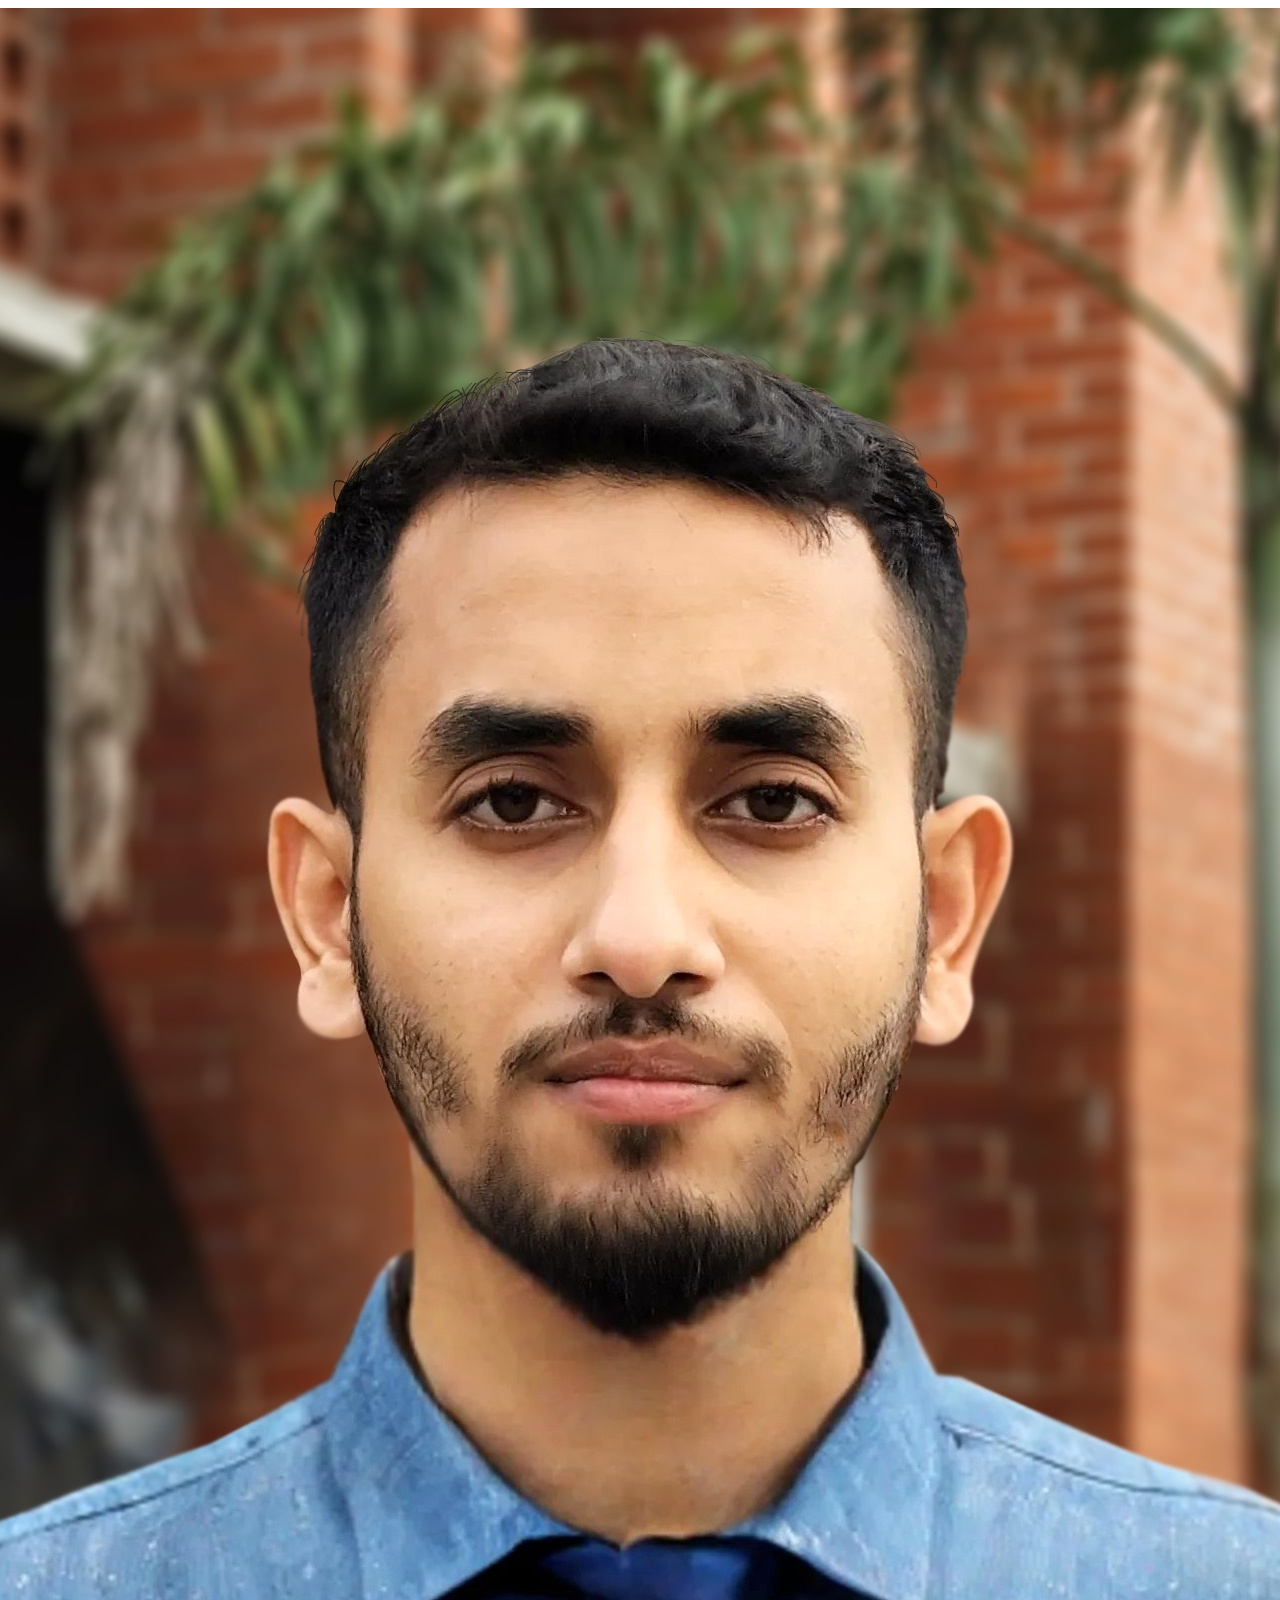
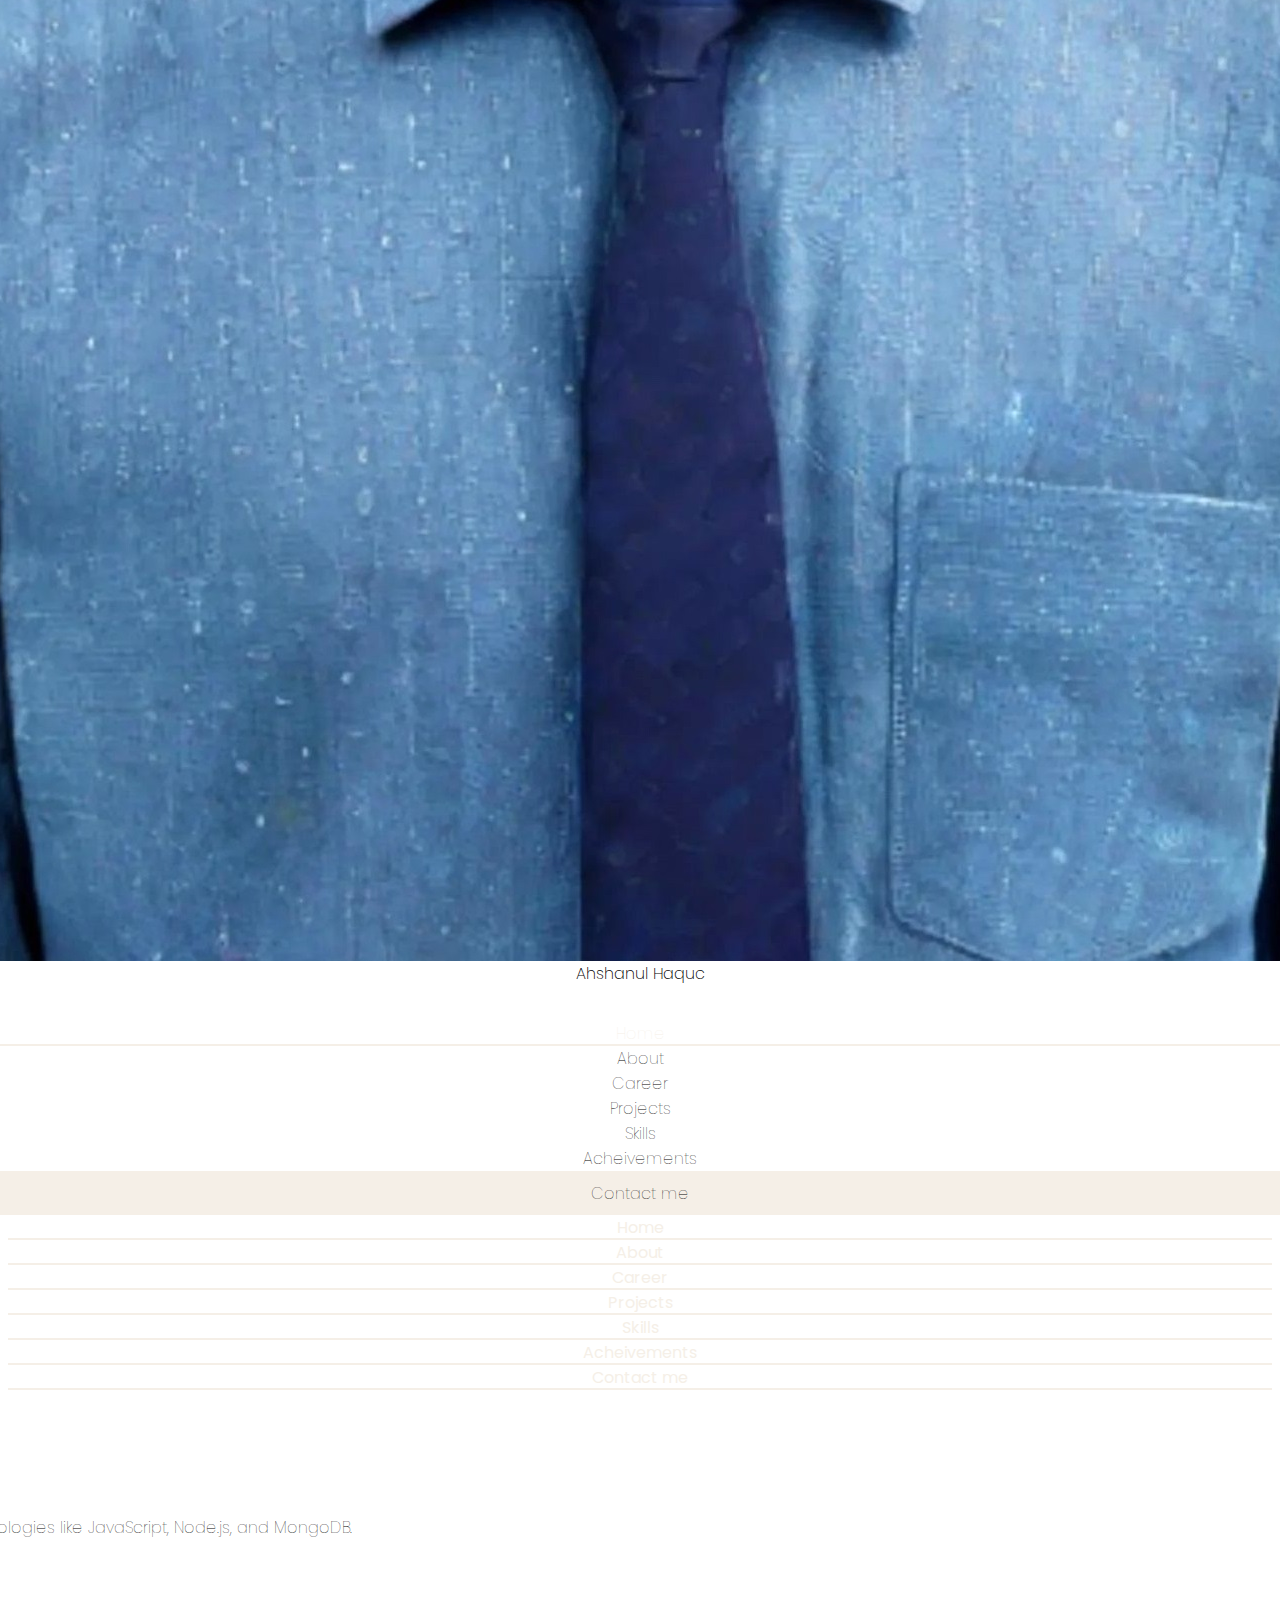
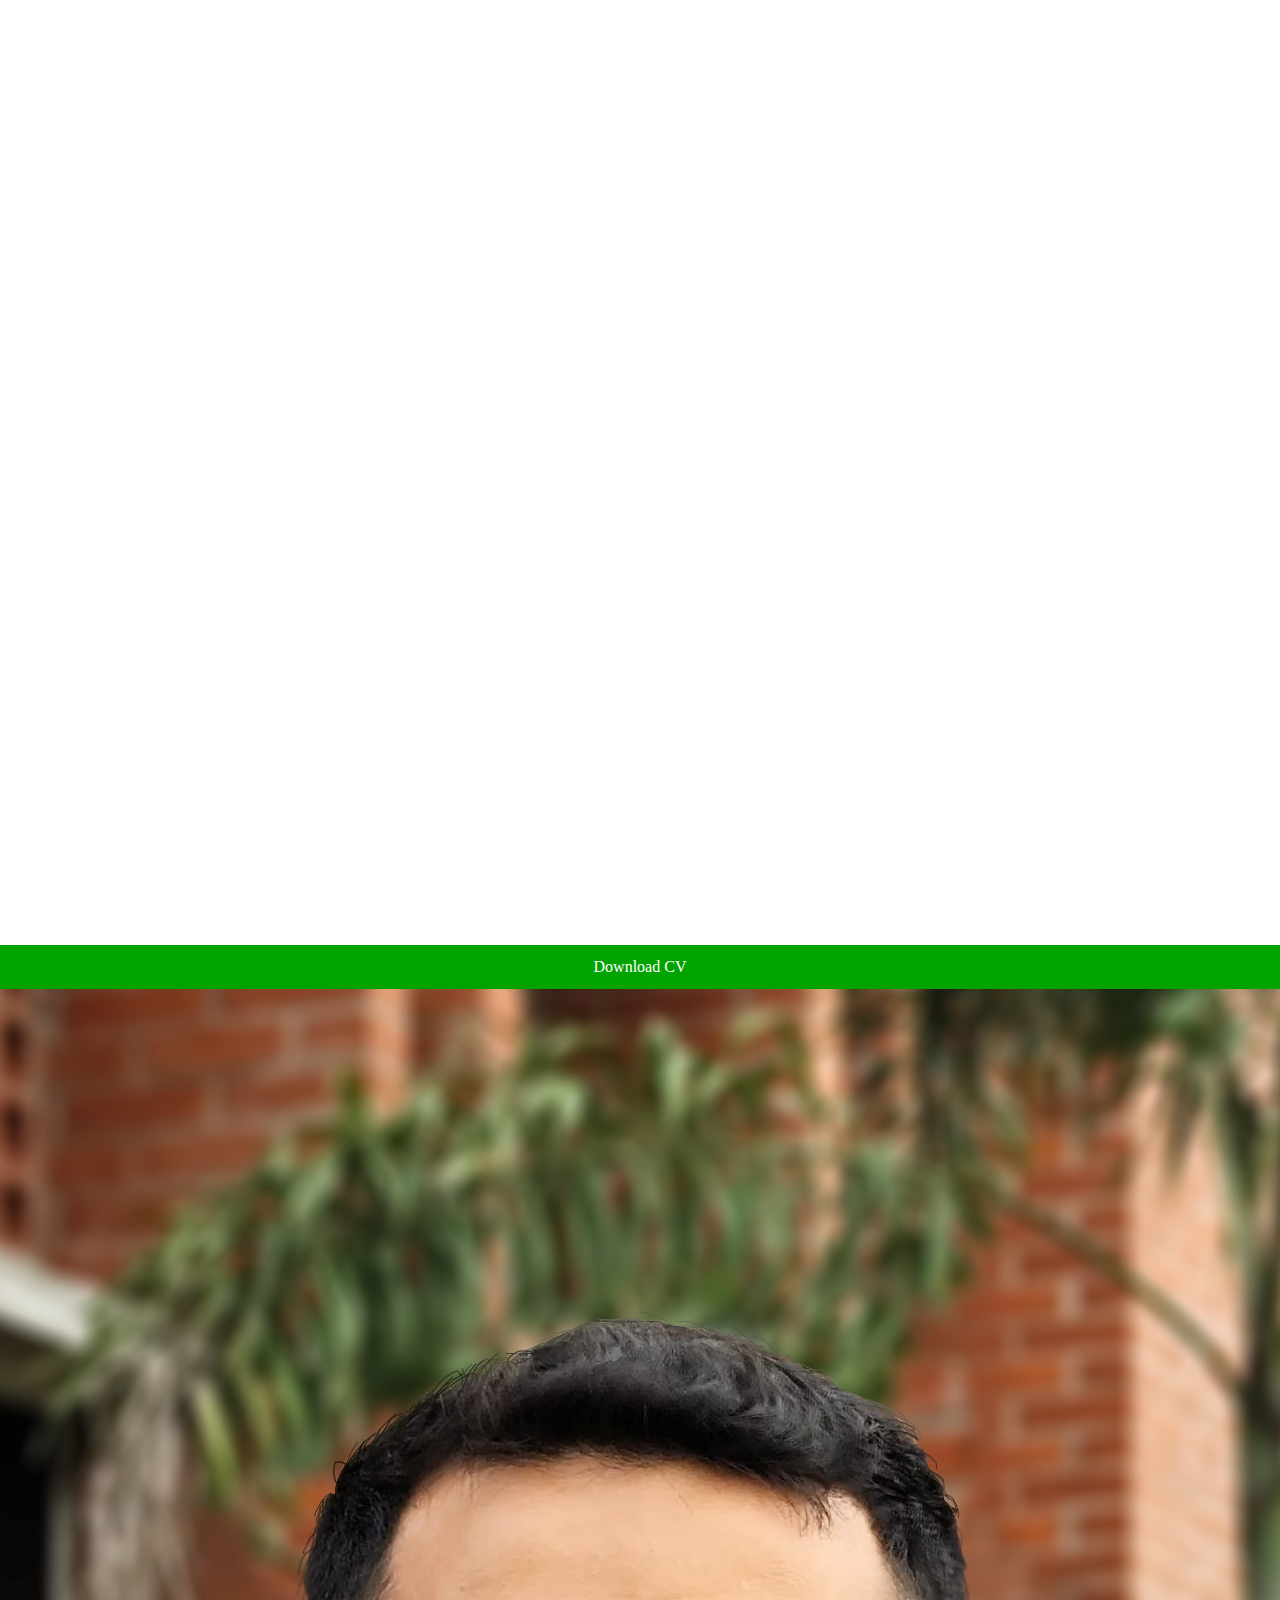
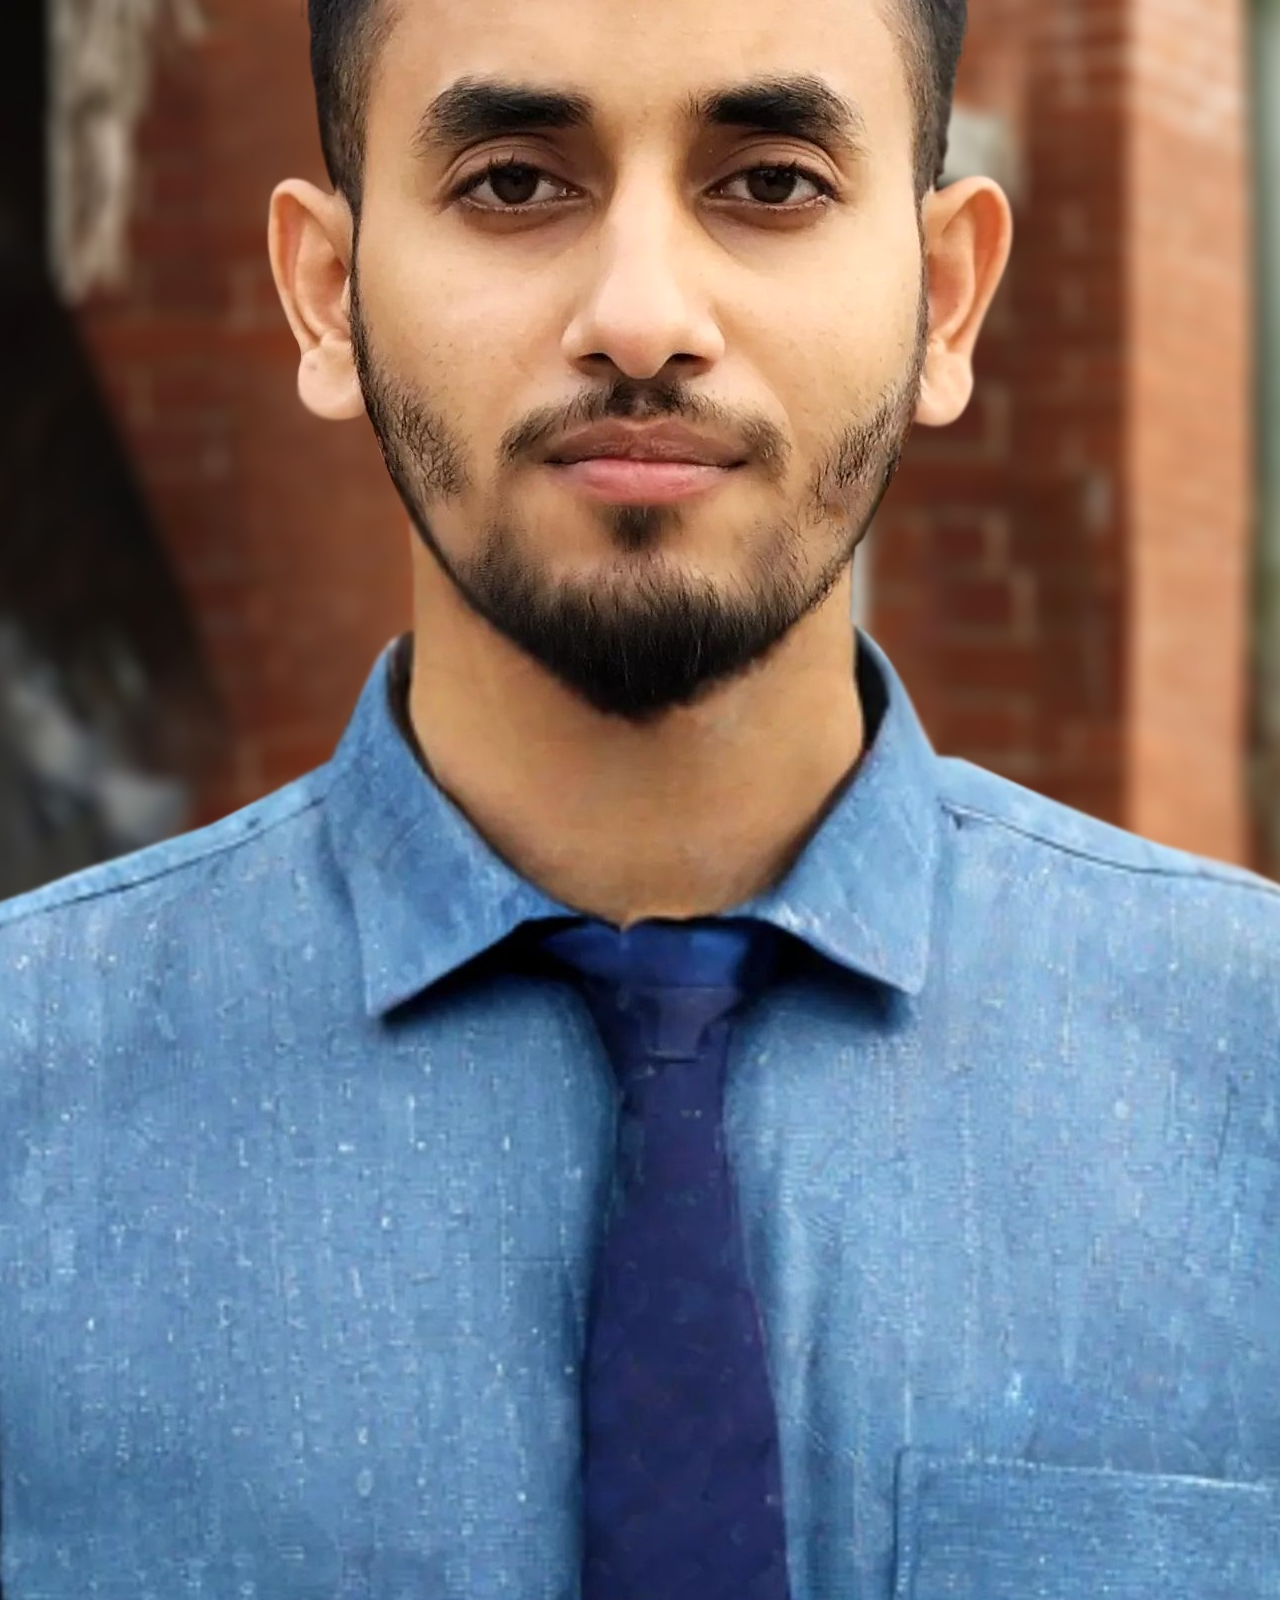
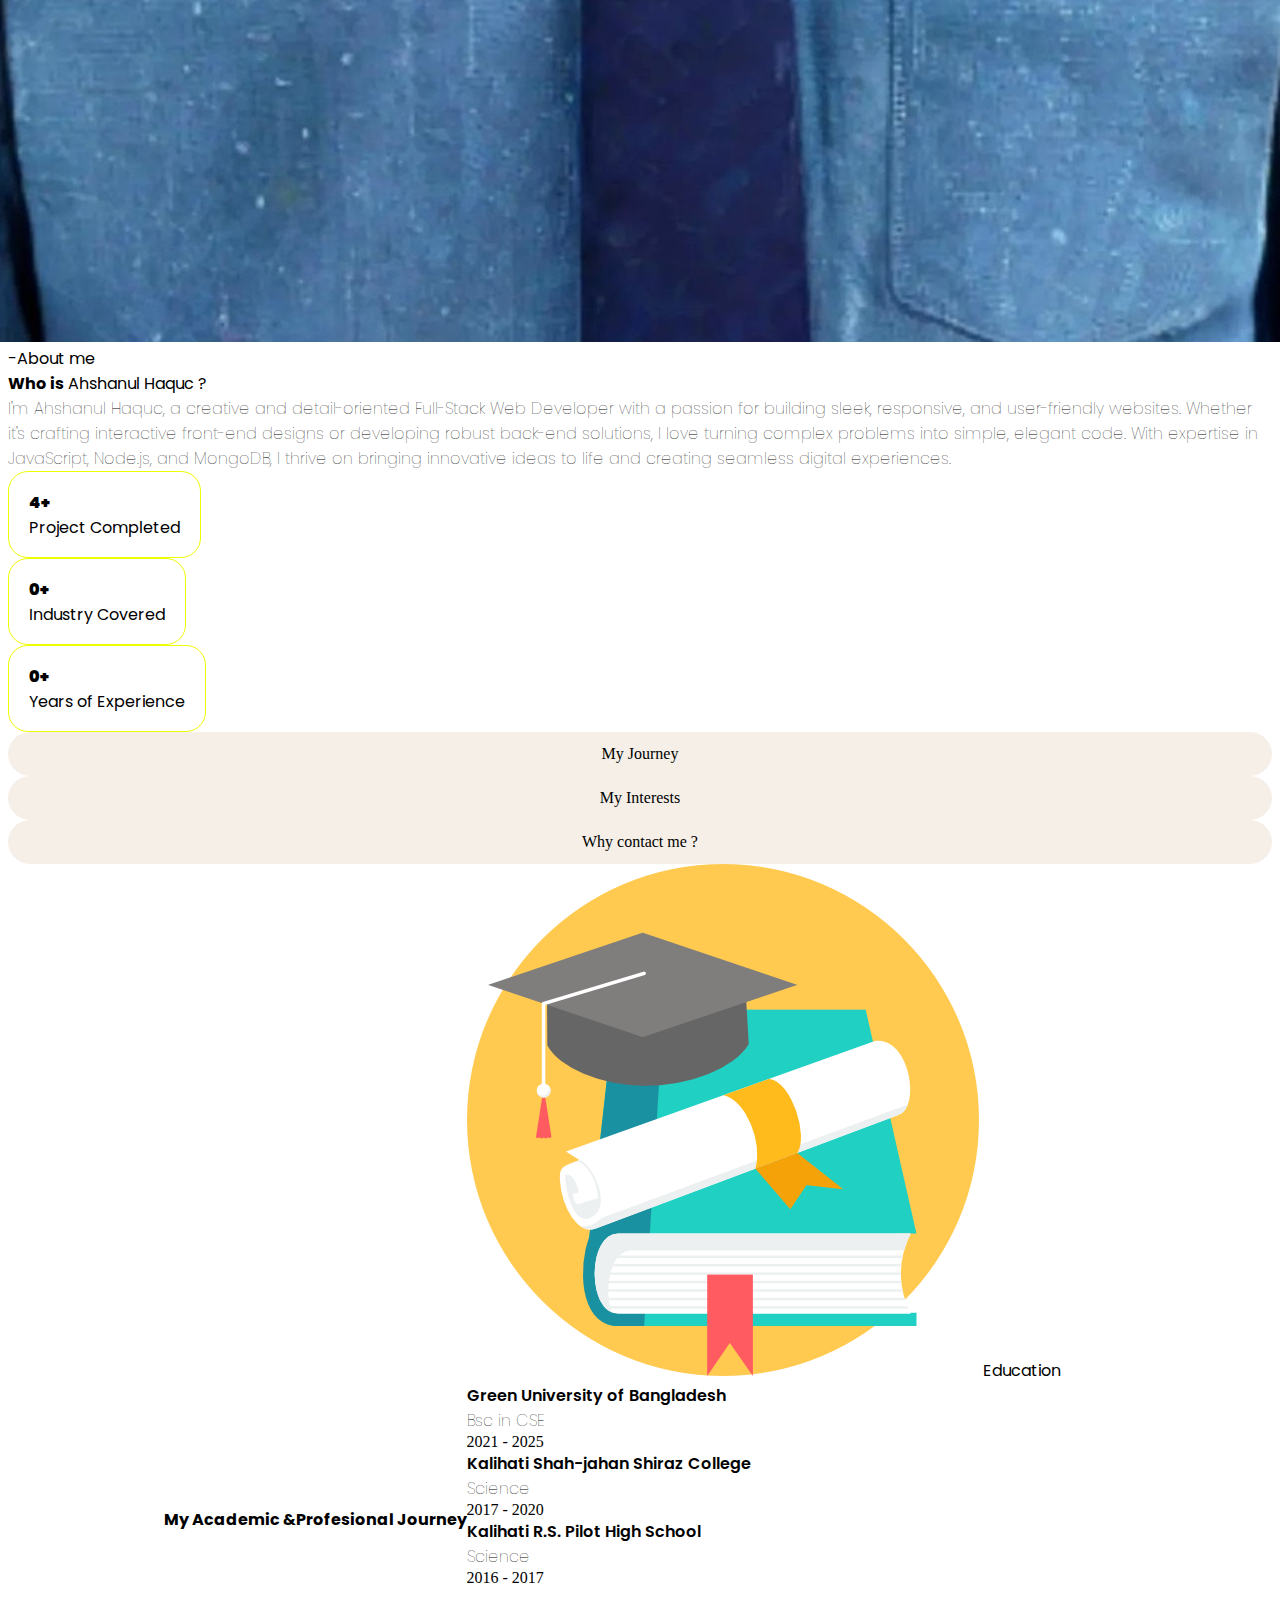
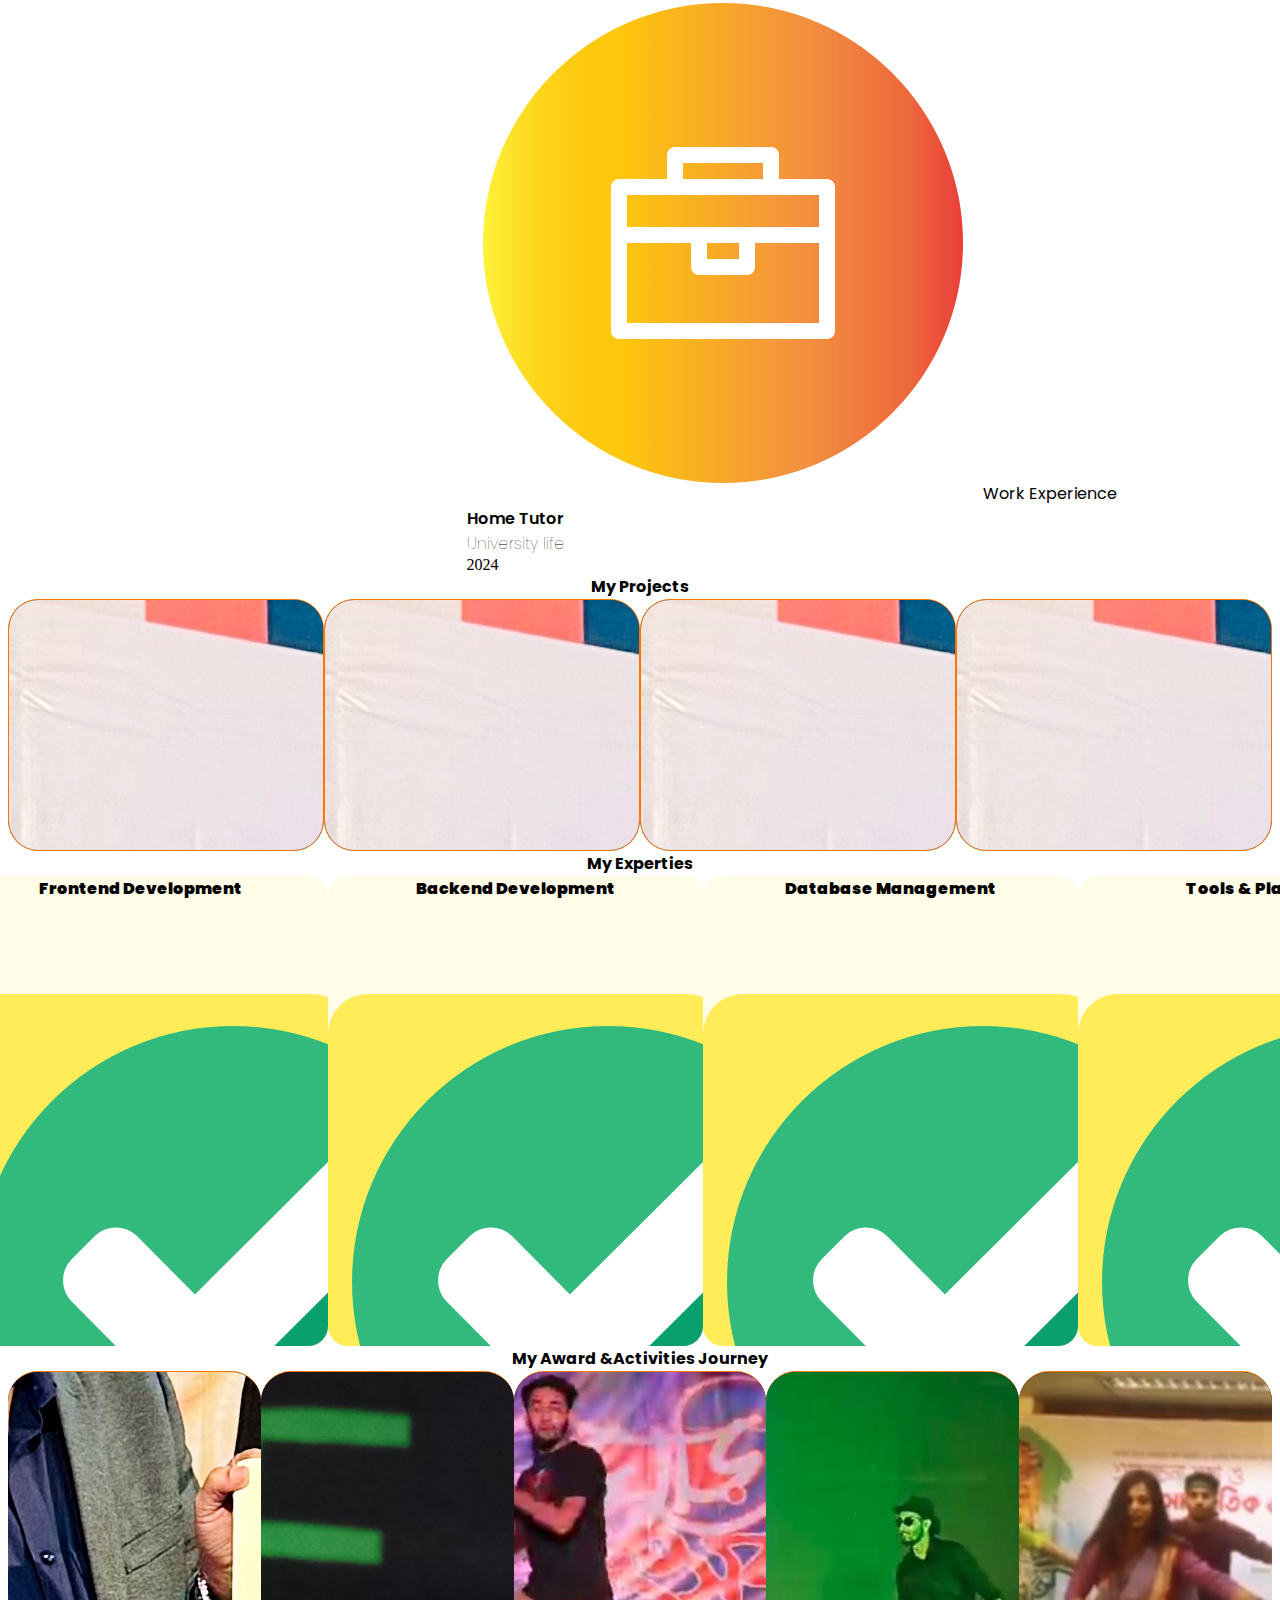
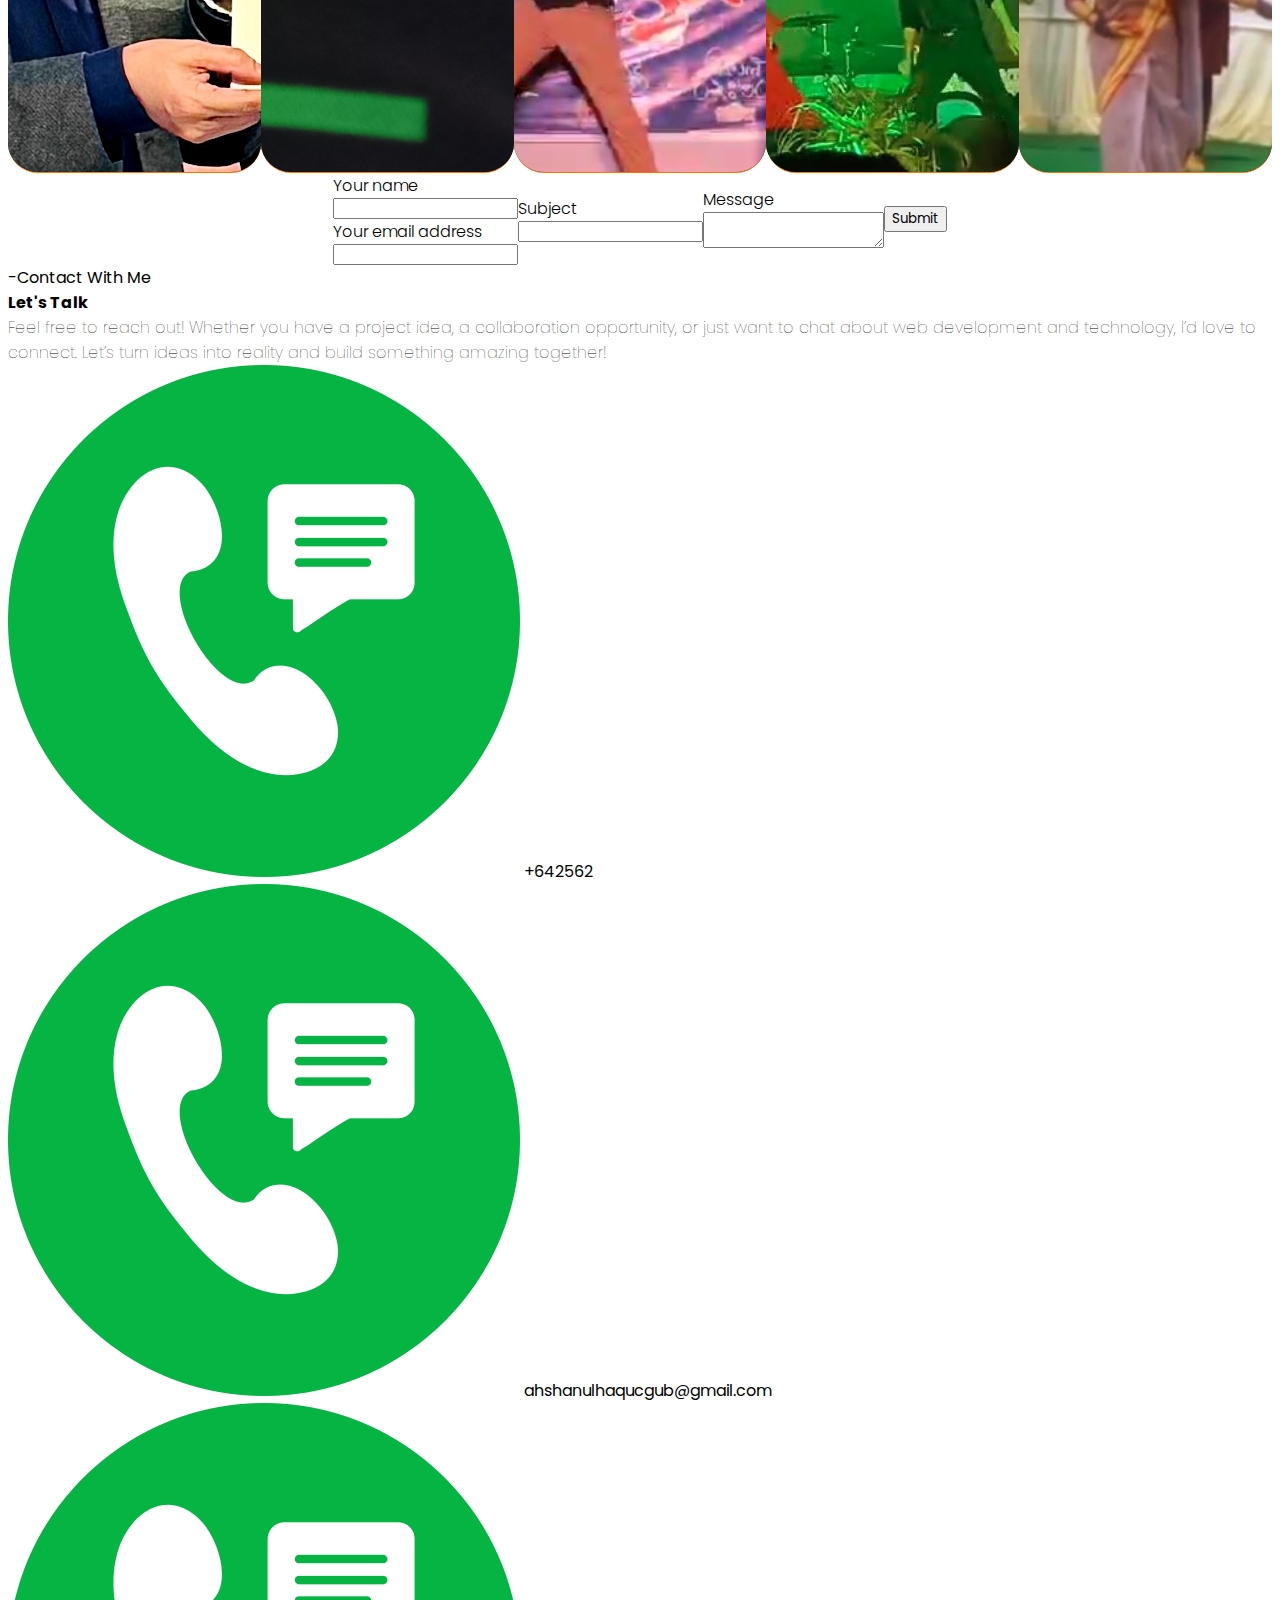
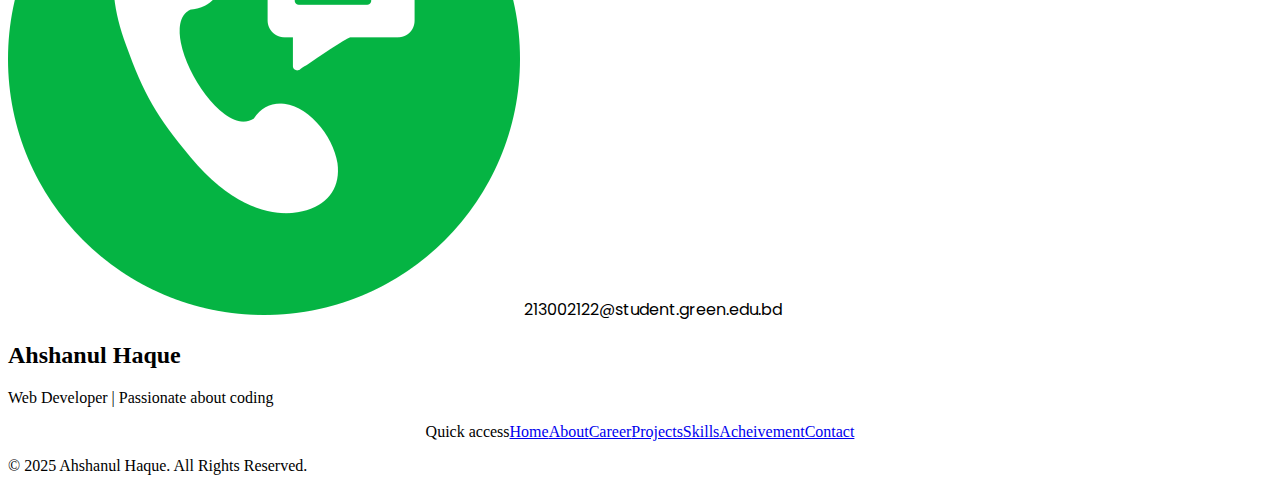
==== commit 5b6ac077: "maked navBar active feature" ====
--- a/index.html
+++ b/index.html
@@ -55,37 +55,37 @@
           class="h-full text-[#F5EFE7] w-3/4 mr-[6px] flex justify-end items-center poppins-thin hidden md:flex"
         >
           <div
-            class="h-full w-fit px-6 center linkHover"
+            class="index h-full w-fit px-6 center duration-500 hover:cursor-pointer hover:text-green-400"
             onclick="window.location.href='index.html'"
           >
             Home
           </div>
           <div
-            class="h-full w-fit px-6 center linkHover"
+            class="h-full w-fit px-6 center About duration-500 hover:cursor-pointer hover:text-green-400"
             onclick="window.location.href='about.html'"
           >
             About
           </div>
           <div
-            class="h-full w-fit px-6 center linkHover"
+            class="h-full w-fit px-6 center Career duration-500 hover:cursor-pointer hover:text-green-400"
             onclick="window.location.href='career.html'"
           >
             Career
           </div>
           <div
-            class="h-full w-fit px-6 center linkHover"
+            class="h-full w-fit px-6 center Projects duration-500 hover:cursor-pointer hover:text-green-400"
             onclick="window.location.href='projects.html'"
           >
             Projects
           </div>
           <div
-            class="h-full w-fit px-6 center linkHover"
+            class="h-full w-fit px-6 center Skills duration-500 hover:cursor-pointer hover:text-green-400"
             onclick="window.location.href='skills.html'"
           >
             Skills
           </div>
           <div
-            class="h-full w-fit px-6 center linkHover"
+            class="h-full w-fit px-6 center Acheivements duration-500 hover:cursor-pointer hover:text-green-400"
             onclick="window.location.href='acheivement.html'"
           >
             Acheivements
@@ -493,8 +493,26 @@
               It offers features like room rentals (To-let), buying & selling,
               meal sharing, lost & found, and blood donation.
             </div>
-            <div class="button2 center poppins-regular absolute bottom-3">
-              View Project
+            <!-- buttons -->
+            <div class="poppins-regular absolute bottom-3 flex gap-2">
+              <div
+                class="animateImage button2 center"
+                onclick="window.open('https://github.com/Ahshan-Haquc', '_blank')"
+              >
+                <i class="fa-brands fa-github fa-2x"></i>
+              </div>
+              <div
+                class="animateImage button2 center"
+                onclick="window.open('https://github.com/Ahshan-Haquc', '_blank')"
+              >
+                <i class="fa-brands fa-figma fa-2x"></i>
+              </div>
+              <div
+                class="animateImage button2 center border border-gray-500 rounded-full"
+                onclick="window.open('https://github.com/Ahshan-Haquc', '_blank')"
+              >
+                Live
+              </div>
             </div>
           </div>
         </div>
@@ -522,8 +540,26 @@
               background, tech stack, past work, and ways to contact me. Built
               with HTML, CSS, JavaScript, and Tailwind CSS.
             </div>
-            <div class="button2 center poppins-regular absolute bottom-3">
-              View Project
+            <!-- buttons -->
+            <div class="poppins-regular absolute bottom-3 flex gap-2">
+              <div
+                class="animateImage button2 center"
+                onclick="window.open('https://github.com/Ahshan-Haquc', '_blank')"
+              >
+                <i class="fa-brands fa-github fa-2x"></i>
+              </div>
+              <div
+                class="animateImage button2 center"
+                onclick="window.open('https://github.com/Ahshan-Haquc', '_blank')"
+              >
+                <i class="fa-brands fa-figma fa-2x"></i>
+              </div>
+              <div
+                class="animateImage button2 center border border-gray-500 rounded-full"
+                onclick="window.open('https://github.com/Ahshan-Haquc', '_blank')"
+              >
+                Live
+              </div>
             </div>
           </div>
         </div>
@@ -549,8 +585,26 @@
               bKash, and get your printed documents delivered on campus. Simple,
               affordable, and hassle-free!
             </div>
-            <div class="button2 center poppins-regular absolute bottom-3">
-              View Project
+            <!-- buttons -->
+            <div class="poppins-regular absolute bottom-3 flex gap-2">
+              <div
+                class="animateImage button2 center"
+                onclick="window.open('https://github.com/Ahshan-Haquc', '_blank')"
+              >
+                <i class="fa-brands fa-github fa-2x"></i>
+              </div>
+              <div
+                class="animateImage button2 center"
+                onclick="window.open('https://github.com/Ahshan-Haquc', '_blank')"
+              >
+                <i class="fa-brands fa-figma fa-2x"></i>
+              </div>
+              <div
+                class="animateImage button2 center border border-gray-500 rounded-full"
+                onclick="window.open('https://github.com/Ahshan-Haquc', '_blank')"
+              >
+                Live
+              </div>
             </div>
           </div>
         </div>
@@ -577,8 +631,26 @@
               users can play multiple quize game. The interesting feature is all
               user have to finish their playing between 1 Munite.
             </div>
-            <div class="button2 center poppins-regular absolute bottom-3">
-              View Project
+            <!-- buttons -->
+            <div class="poppins-regular absolute bottom-3 flex gap-2">
+              <div
+                class="animateImage button2 center"
+                onclick="window.open('https://github.com/Ahshan-Haquc', '_blank')"
+              >
+                <i class="fa-brands fa-github fa-2x"></i>
+              </div>
+              <div
+                class="animateImage button2 center"
+                onclick="window.open('https://github.com/Ahshan-Haquc', '_blank')"
+              >
+                <i class="fa-brands fa-figma fa-2x"></i>
+              </div>
+              <div
+                class="animateImage button2 center border border-gray-500 rounded-full"
+                onclick="window.open('https://github.com/Ahshan-Haquc', '_blank')"
+              >
+                Live
+              </div>
             </div>
           </div>
         </div>
--- a/style.css
+++ b/style.css
@@ -19,6 +19,8 @@
 .linkHover {
   position: relative;
   transition: all 0.3s ease-out;
+  color: #f5efe7;
+  cursor: pointer;
 }
 
 .linkHover::after {
@@ -26,20 +28,21 @@
   position: absolute;
   bottom: 0;
   left: 0;
-  width: 0; /* Start with no width */
+  width: 100%; /* Start with no width */
   height: 2px; /* The desired border height */
   background-color: #f5efe7; /* Border color */
   transition: width 0.3s ease-out; /* Smooth transition for width */
 }
 
-.linkHover:hover {
+/* .linkHover:hover {
   cursor: pointer;
   color: #f5efe7;
 }
 
 .linkHover:hover::after {
-  width: 100%; /* Expands the border to full width on hover */
-}
+  width: 100%; /* Expands the border to full width on hover 
+} 
+*/
 
 /* ------------------- */
 /* common styles  */
@@ -272,10 +275,10 @@
   background: linear-gradient(180deg, #fb7500, #c75d00);
 } */
 .button2 {
-  width: 143px;
-  height: 40px;
+  width: 45px;
+  height: 45px;
   /* border: 1px solid #213555; */
-  border-radius: 10px;
+  border-radius: 100%;
   color: white;
   background-color: #060606;
   transition: all 0.3s ease;
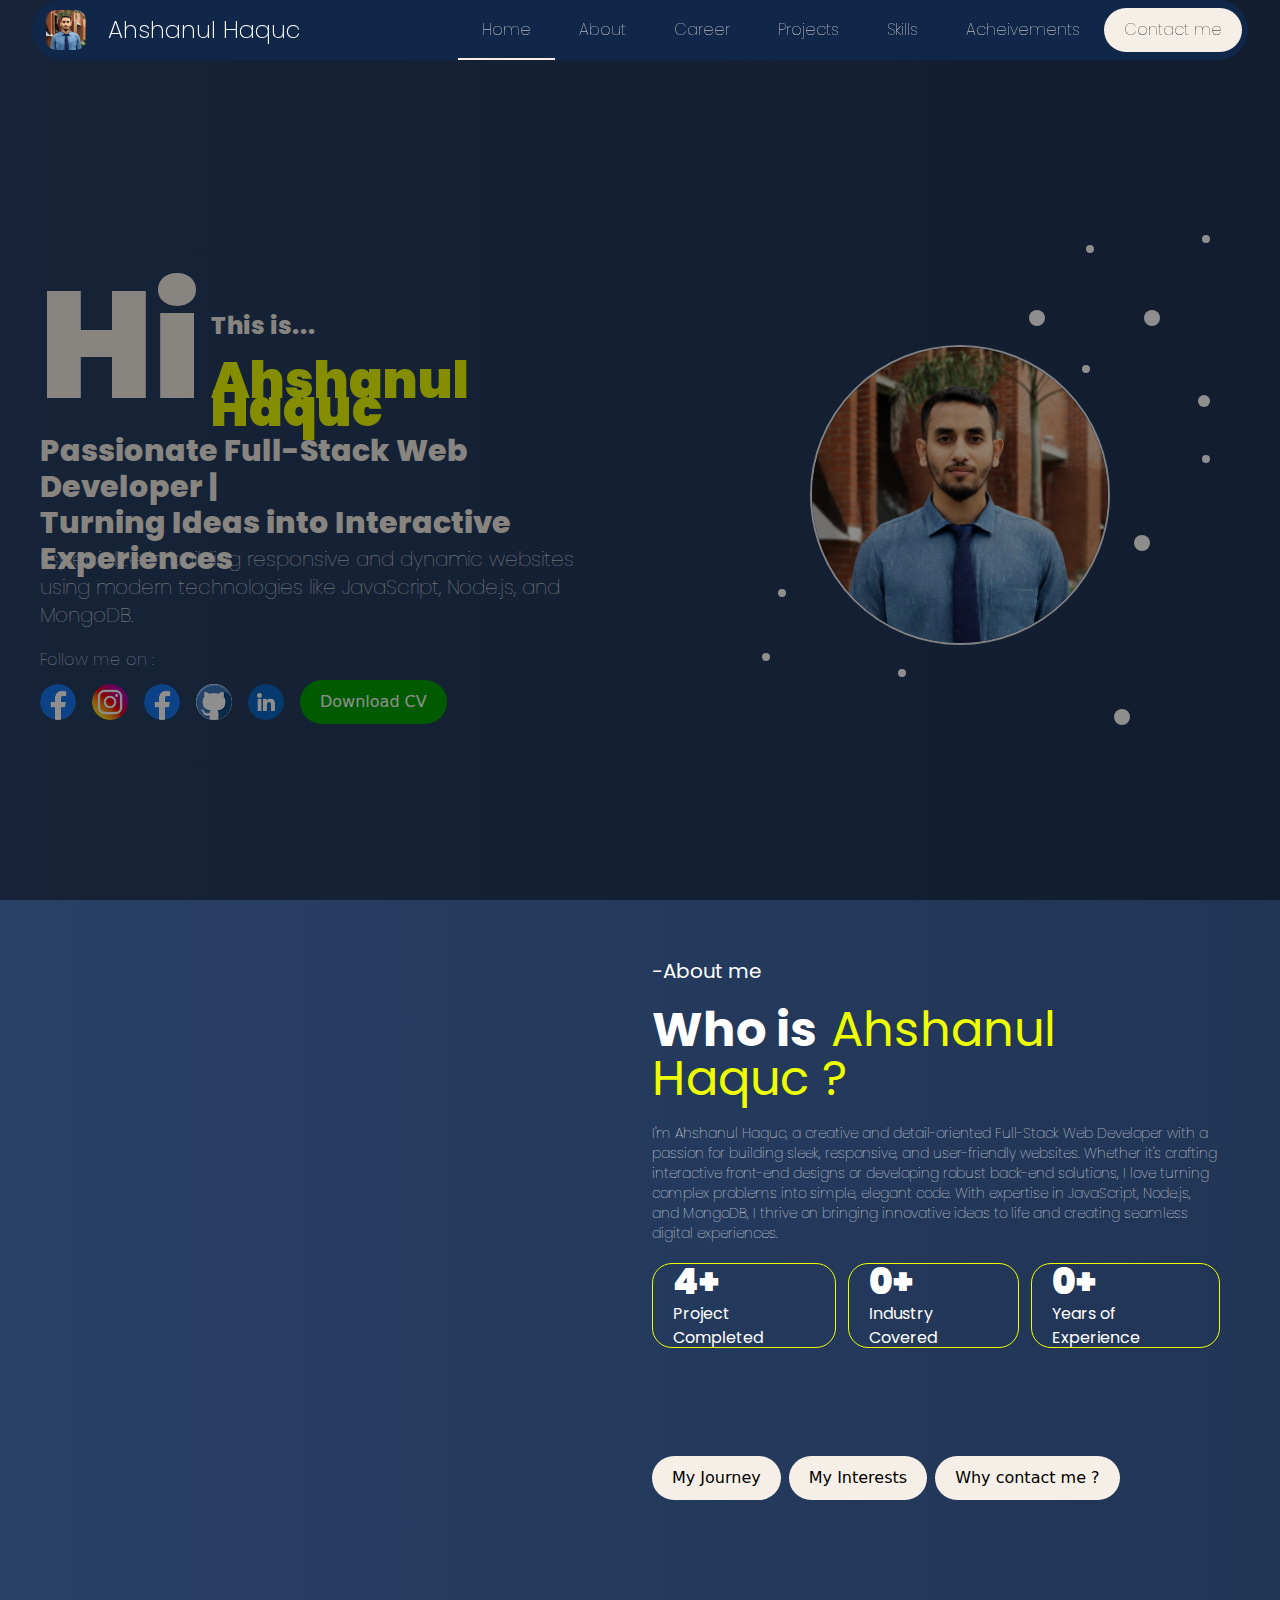
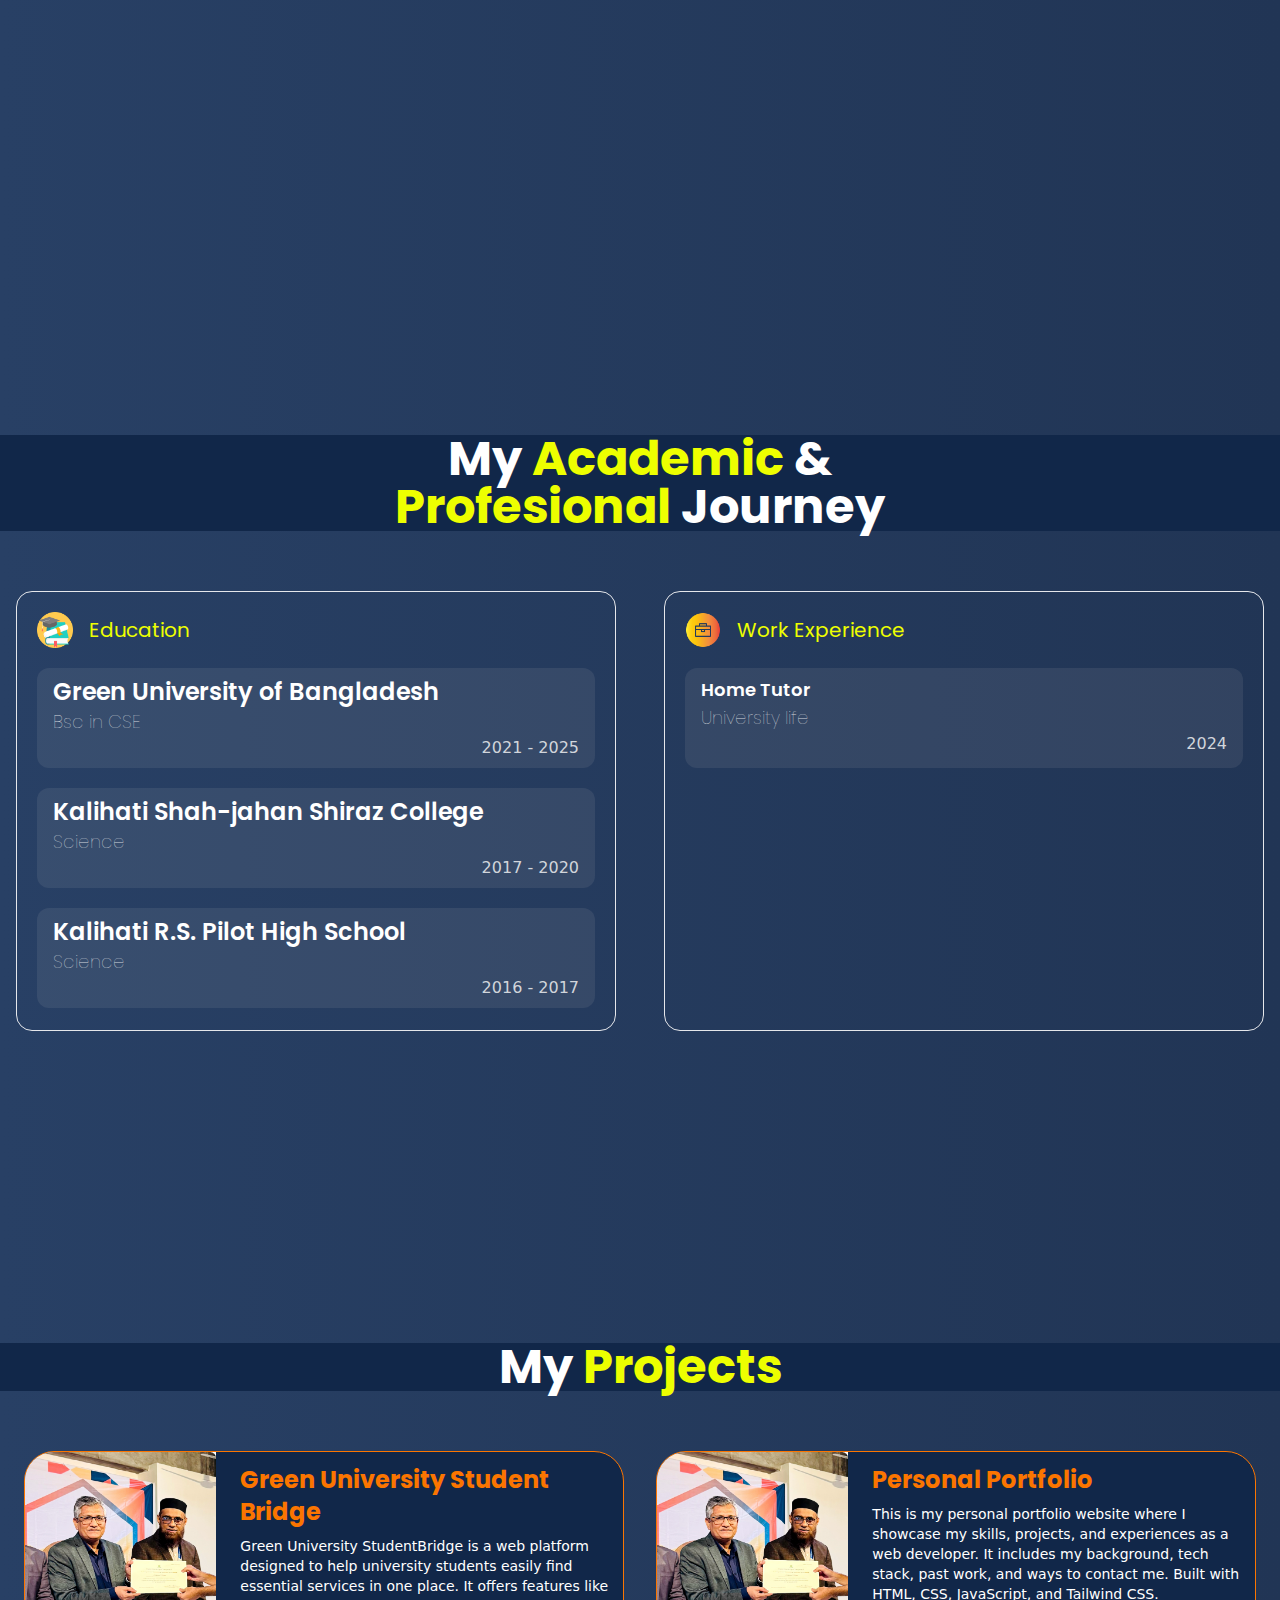
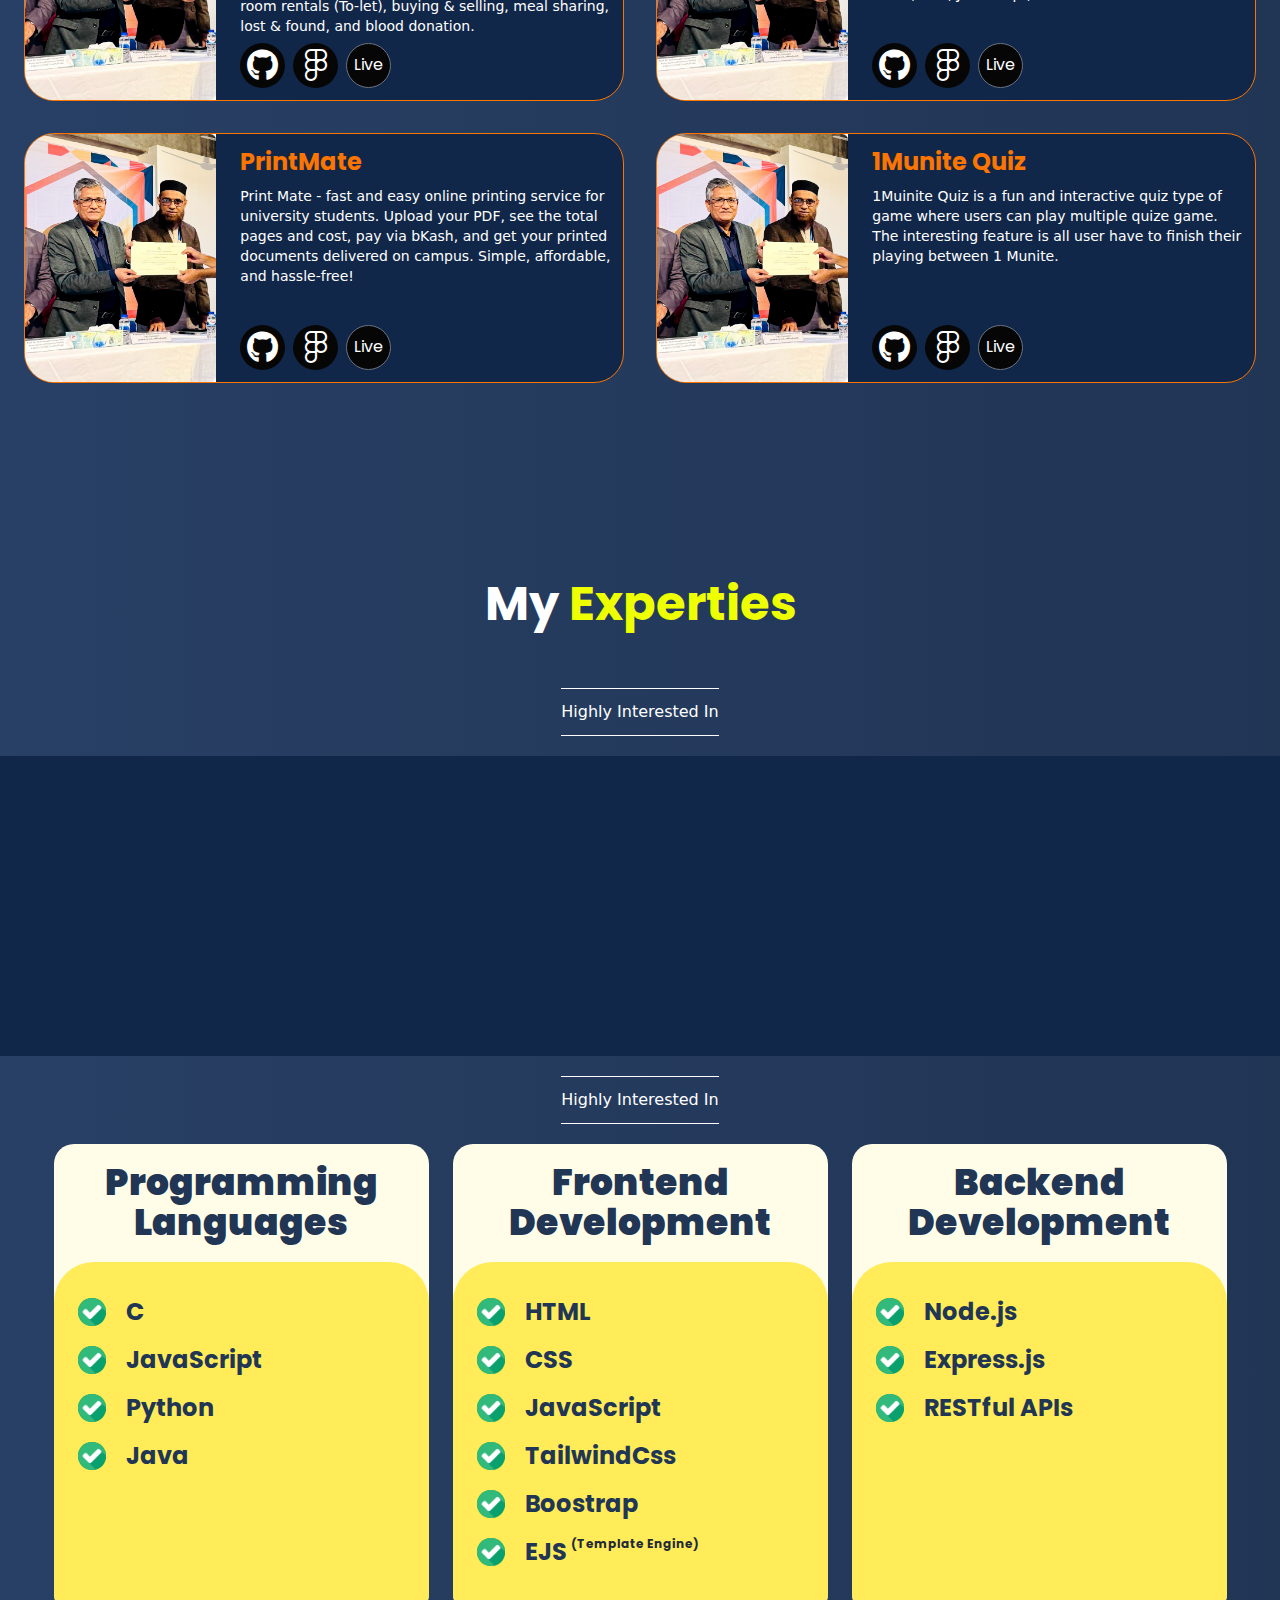
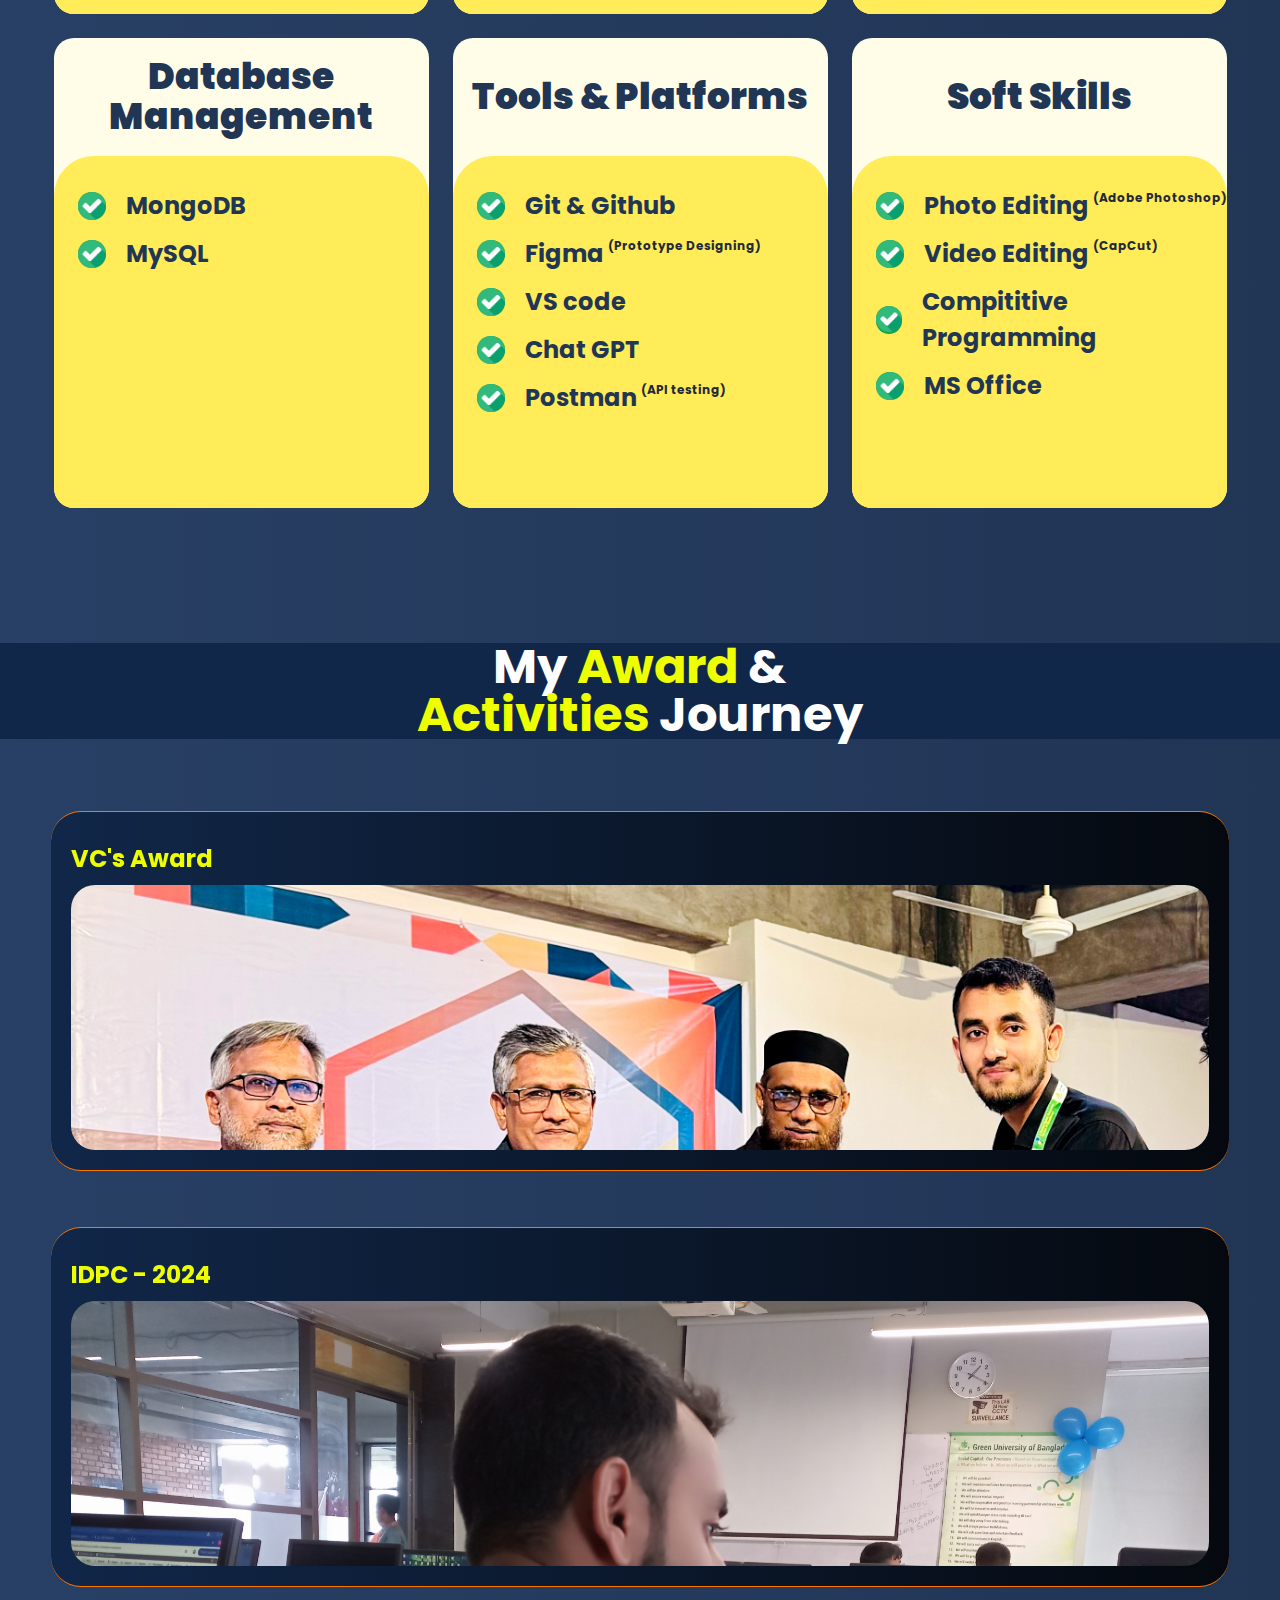
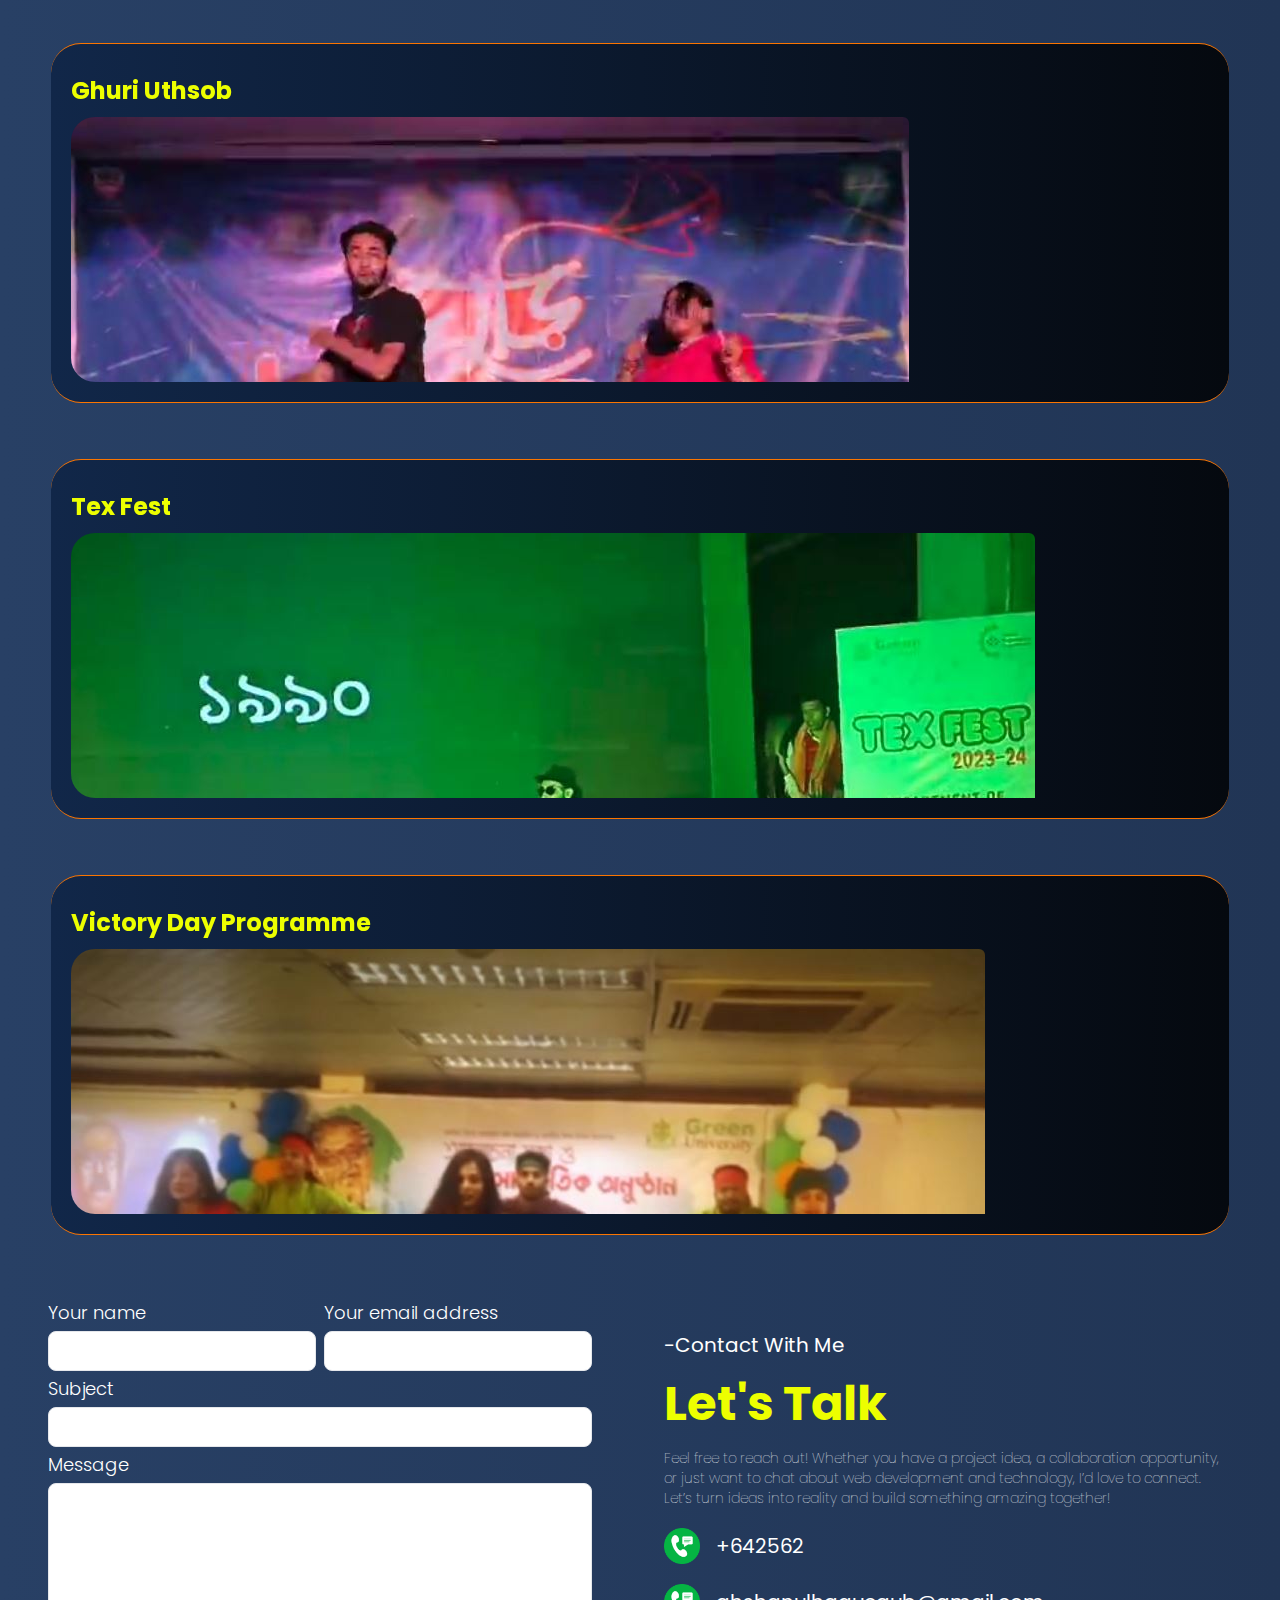
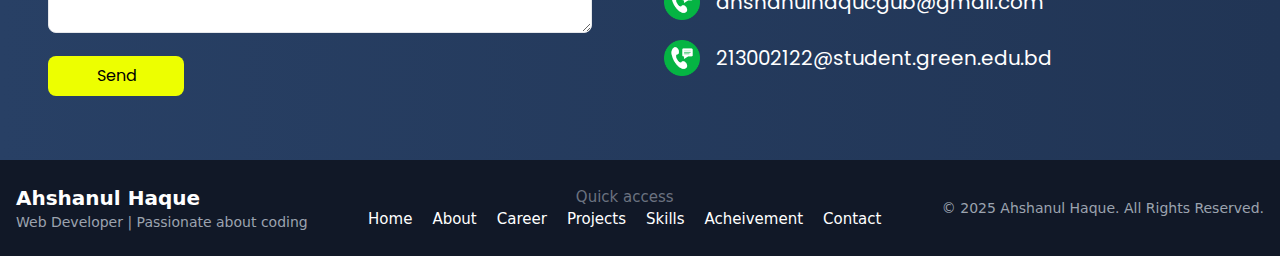
==== commit 877e77d8: "fixed phone screen responsive issue and worked on sending email and done about page button click pop" ====
--- a/index.html
+++ b/index.html
@@ -151,7 +151,7 @@
     <!-- ----------------end--------- -->
     <!-- Section 1: home page  -->
     <div
-      class="section min-h-[100vh] max-h-fit w-[100vw] flex flex-col bg-gradient-to-r from-[#284065] to-[#213555] md:pt-[5vh]"
+      class="section min-h-fit md:min-h-[100vh] md:max-h-fit w-[100vw] flex flex-col bg-gradient-to-r from-[#284065] to-[#213555] pb-8 md:pb-0 md:pt-[5vh]"
     >
       <div class="md:h-screen h-fit w-screen center">
         <div
@@ -256,7 +256,7 @@
           </div>
           <!-- picture part (rigth side)  -->
           <div class="h-1/2 w-full md:h-full md:w-1/2 center">
-            <div class="relative">
+            <div class="relative hidden md:flex">
               <div>
                 <img
                   class="h-[200px] md:h-[300px] w-[200px] md:w-[300px] rounded-full border-[2px]"
@@ -265,7 +265,7 @@
                 />
               </div>
               <div
-                class="dot h-2 w-2 rounded-full bg-white absolute top-5 right-5"
+                class="dot h-2 w-2 rounded-full bg-white absolute top-5 right-5 sm:hidden md:flex"
               ></div>
               <div
                 class="dot h-2 w-2 rounded-full bg-white absolute top-[-100px] right-4"
@@ -362,19 +362,46 @@
         <div class="h-fit w-full mt-5 md:mt-[5.5rem] flex gap-2">
           <div
             class="buttons w-[150px] md:w-fit text-[10px] md:text-[16px] bg-[#00A300] text-white poppins-normal hoverScale"
+            onclick="showAboutPagePopup('My Journey')"
           >
             My Journey
           </div>
           <div
             class="buttons w-[150px] md:w-fit text-[10px] md:text-[16px] bg-[#00A300] text-white poppins-normal hoverScale"
+            onclick="showAboutPagePopup('My Interests')"
           >
             My Interests
           </div>
           <div
             class="buttons w-[200px] md:w-fit text-[10px] md:text-[16px] bg-[#00A300] text-white poppins-normal hoverScale"
+            onclick="showAboutPagePopup('Why contact me')"
           >
             Why contact me ?
           </div>
+        </div>
+      </div>
+    </div>
+    <!-- this div for showing popup while clicking about page buttons -->
+    <div
+      class="fixed top-0 left-0 h-screen w-screen center bg-[#00000071] z-10 hidden"
+      id="aboutPagePopupBox"
+    >
+      <div
+        id="insideTextDiv"
+        class="relative h-[400px] w-[300px] md:w-[700px] p-5 rounded-xl bg-yellow-500 border border-green-500 text-white shadow-lg opacity-0 scale-75 pointer-events-none transition duration-200 ease-out"
+      >
+        <div
+          class="absolute top-1 right-1 h-12 w-12 p-2 rounded-full center duration-300 hover:bg-white hover:text-red-500 cursor-pointer"
+          id="aboutPopupHide"
+          onclick="hideAboutPagePopup()"
+        >
+          <i class="fa-solid fa-xmark fa-xl hover:scale-115"></i>
+        </div>
+        <div
+          class="pt-10 h-full poppins-thin text-lg text-black text-center center"
+          id="aboutPopupText"
+        >
+          <!-- Text will appear here dynamically -->
         </div>
       </div>
     </div>
@@ -470,53 +497,6 @@
         <div>My <span class="text-[#EDFF00]">Projects</span></div>
       </div>
       <div class="h-fit w-full center flex-wrap gap-8">
-        <!-- box -->
-        <div class="projectSmallBox flex items-center gap-6 mx-3 md:mx-0">
-          <div class="h-full w-1/3 bg-white rounded-tl-2xl rounded-bl-2xl z-10">
-            <img
-              class="h-full object-cover rounded-md"
-              src="/images/VC award.jpg"
-              alt=""
-            />
-          </div>
-          <div class="h-full w-2/3 relative py-3 p-r-3 z-10">
-            <div class="h-fit w-full flex justify-between">
-              <div class="poppins-bold text-2xl text-[#fb7500]">
-                Green University Student Bridge
-              </div>
-            </div>
-            <div
-              class="h-fit w-full poppins-normal text-[10px] md:text-sm mt-2 pr-3"
-            >
-              Green University StudentBridge is a web platform designed to help
-              university students easily find essential services in one place.
-              It offers features like room rentals (To-let), buying & selling,
-              meal sharing, lost & found, and blood donation.
-            </div>
-            <!-- buttons -->
-            <div class="poppins-regular absolute bottom-3 flex gap-2">
-              <div
-                class="animateImage button2 center"
-                onclick="window.open('https://github.com/Ahshan-Haquc', '_blank')"
-              >
-                <i class="fa-brands fa-github fa-2x"></i>
-              </div>
-              <div
-                class="animateImage button2 center"
-                onclick="window.open('https://github.com/Ahshan-Haquc', '_blank')"
-              >
-                <i class="fa-brands fa-figma fa-2x"></i>
-              </div>
-              <div
-                class="animateImage button2 center border border-gray-500 rounded-full"
-                onclick="window.open('https://github.com/Ahshan-Haquc', '_blank')"
-              >
-                Live
-              </div>
-            </div>
-          </div>
-        </div>
-
         <!-- box -->
         <div class="projectSmallBox flex items-center gap-6 mx-3 md:mx-0">
           <div class="h-full w-1/3 bg-white rounded-tl-2xl rounded-bl-2xl">
@@ -529,16 +509,16 @@
           <div class="h-full w-2/3 relative py-3 p-r-3">
             <div class="h-fit w-full flex justify-between">
               <div class="poppins-bold text-2xl text-[#fb7500]">
-                Personal Portfolio
+                Green University Student Bridge
               </div>
             </div>
             <div
               class="h-fit w-full poppins-normal text-[10px] md:text-sm mt-2 pr-3"
             >
-              This is my personal portfolio website where I showcase my skills,
-              projects, and experiences as a web developer. It includes my
-              background, tech stack, past work, and ways to contact me. Built
-              with HTML, CSS, JavaScript, and Tailwind CSS.
+              Green University StudentBridge is a web platform designed to help
+              university students easily find essential services in one place.
+              It offers features like room rentals (To-let), buying & selling,
+              meal sharing, lost & found, and blood donation.
             </div>
             <!-- buttons -->
             <div class="poppins-regular absolute bottom-3 flex gap-2">
@@ -575,15 +555,17 @@
           </div>
           <div class="h-full w-2/3 relative py-3 p-r-3">
             <div class="h-fit w-full flex justify-between">
-              <div class="poppins-bold text-2xl text-[#fb7500]">PrintMate</div>
+              <div class="poppins-bold text-2xl text-[#fb7500]">
+                Personal Portfolio
+              </div>
             </div>
             <div
               class="h-fit w-full poppins-normal text-[10px] md:text-sm mt-2 pr-3"
             >
-              Print Mate - fast and easy online printing service for university
-              students. Upload your PDF, see the total pages and cost, pay via
-              bKash, and get your printed documents delivered on campus. Simple,
-              affordable, and hassle-free!
+              This is my personal portfolio website where I showcase my skills,
+              projects, and experiences as a web developer. It includes my
+              background, tech stack, past work, and ways to contact me. Built
+              with HTML, CSS, JavaScript, and Tailwind CSS.
             </div>
             <!-- buttons -->
             <div class="poppins-regular absolute bottom-3 flex gap-2">
@@ -618,6 +600,51 @@
               alt=""
             />
           </div>
+          <div class="h-full w-2/3 relative py-3 p-r-3">
+            <div class="h-fit w-full flex justify-between">
+              <div class="poppins-bold text-2xl text-[#fb7500]">PrintMate</div>
+            </div>
+            <div
+              class="h-fit w-full poppins-normal text-[10px] md:text-sm mt-2 pr-3"
+            >
+              Print Mate - fast and easy online printing service for university
+              students. Upload your PDF, see the total pages and cost, pay via
+              bKash, and get your printed documents delivered on campus. Simple,
+              affordable, and hassle-free!
+            </div>
+            <!-- buttons -->
+            <div class="poppins-regular absolute bottom-3 flex gap-2">
+              <div
+                class="animateImage button2 center"
+                onclick="window.open('https://github.com/Ahshan-Haquc', '_blank')"
+              >
+                <i class="fa-brands fa-github fa-2x"></i>
+              </div>
+              <div
+                class="animateImage button2 center"
+                onclick="window.open('https://github.com/Ahshan-Haquc', '_blank')"
+              >
+                <i class="fa-brands fa-figma fa-2x"></i>
+              </div>
+              <div
+                class="animateImage button2 center border border-gray-500 rounded-full"
+                onclick="window.open('https://github.com/Ahshan-Haquc', '_blank')"
+              >
+                Live
+              </div>
+            </div>
+          </div>
+        </div>
+
+        <!-- box -->
+        <div class="projectSmallBox flex items-center gap-6 mx-3 md:mx-0">
+          <div class="h-full w-1/3 bg-white rounded-tl-2xl rounded-bl-2xl">
+            <img
+              class="h-full object-cover rounded-md"
+              src="/images/VC award.jpg"
+              alt=""
+            />
+          </div>
           <div class="h-full w-2/3 relative py-3">
             <div class="h-fit w-full flex justify-between">
               <div class="poppins-bold text-2xl text-[#fb7500]">
@@ -668,7 +695,7 @@
       </div>
       <div class="h-fit w-full center flex-col gap-5">
         <!-- text  -->
-        <div class="w-full h-fit center">
+        <div class="w-full h-fit center hidden md:flex">
           <div
             class="h-12 w-fit text-white poppins-normal border-t border-b border-white center"
           >
@@ -677,16 +704,11 @@
         </div>
         <!-- motion box -->
         <div
-          class="w-[100%] h-[300px] bg-[#112749] center gap-8 overflow-hidden"
+          class="w-[100%] h-[300px] bg-[#112749] center gap-8 overflow-hidden hidden md:flex"
         >
           <!-- box -->
           <div class="motionBox motionUpDown">
             <div class="center h-[80px] w-[80px] bg-[#21dd1e] rounded-full">
-              <!-- <img
-                class="h-[80px] w-[80px] bg-[#21dd1e] rounded-full"
-                src="Social Medio Picture/facebook.png"
-                alt=""
-              /> -->
               <i class="fa-brands fa-html5 fa-3x"></i>
             </div>
             <div class="poppins-extrabold text-xl text-[#EDFF00]">HTML</div>
@@ -1167,7 +1189,7 @@
             <div>
               <input
                 type="text"
-                name="name"
+                id="contactName"
                 class="w-full h-10 border rounded-lg bg-none p-2 text-black"
               />
             </div>
@@ -1178,8 +1200,8 @@
             </div>
             <div>
               <input
-                type="text"
-                name="name"
+                type="email"
+                id="contactEmail"
                 class="w-full h-10 border rounded-lg bg-none p-2 text-black"
               />
             </div>
@@ -1192,7 +1214,7 @@
           <div>
             <input
               type="text"
-              name="name"
+              id="contactSubject"
               class="w-full h-10 border rounded-lg bg-none p-2 text-black"
             />
           </div>
@@ -1203,23 +1225,24 @@
           </div>
           <div>
             <textarea
-              type="text"
-              name="name"
+              id="contactMessage"
               class="w-full h-[150px] border rounded-lg bg-none p-2 text-black"
             ></textarea>
           </div>
         </div>
         <div class="w-full h-fit">
           <div>
-            <input
-              type="submit"
-              name="name"
+            <button
+              onclick="sendMail()"
               class="w-1/4 h-[40px] my-4 rounded-lg bg-[#EDFF00] hover:bg-white text-black poppins-regular text-md"
-            />
-          </div>
-        </div>
-      </div>
-      <!-- right side part -->
+            >
+              Send
+            </button>
+          </div>
+        </div>
+      </div>
+
+      <!-- right side part remains unchanged -->
       <div
         class="w-full h-1/2 md:w-1/2 md:h-full flex flex-col justify-center items-center gap-5 p-6 md:pr-[60px]"
       >
@@ -1255,6 +1278,7 @@
         </div>
       </div>
     </div>
+
     <!-- js file  -->
     <script src="script.js"></script>
   </body>
--- a/output.css
+++ b/output.css
@@ -1 +1,2344 @@
-
+*, ::before, ::after {
+  --tw-border-spacing-x: 0;
+  --tw-border-spacing-y: 0;
+  --tw-translate-x: 0;
+  --tw-translate-y: 0;
+  --tw-rotate: 0;
+  --tw-skew-x: 0;
+  --tw-skew-y: 0;
+  --tw-scale-x: 1;
+  --tw-scale-y: 1;
+  --tw-pan-x:  ;
+  --tw-pan-y:  ;
+  --tw-pinch-zoom:  ;
+  --tw-scroll-snap-strictness: proximity;
+  --tw-gradient-from-position:  ;
+  --tw-gradient-via-position:  ;
+  --tw-gradient-to-position:  ;
+  --tw-ordinal:  ;
+  --tw-slashed-zero:  ;
+  --tw-numeric-figure:  ;
+  --tw-numeric-spacing:  ;
+  --tw-numeric-fraction:  ;
+  --tw-ring-inset:  ;
+  --tw-ring-offset-width: 0px;
+  --tw-ring-offset-color: #fff;
+  --tw-ring-color: rgb(59 130 246 / 0.5);
+  --tw-ring-offset-shadow: 0 0 #0000;
+  --tw-ring-shadow: 0 0 #0000;
+  --tw-shadow: 0 0 #0000;
+  --tw-shadow-colored: 0 0 #0000;
+  --tw-blur:  ;
+  --tw-brightness:  ;
+  --tw-contrast:  ;
+  --tw-grayscale:  ;
+  --tw-hue-rotate:  ;
+  --tw-invert:  ;
+  --tw-saturate:  ;
+  --tw-sepia:  ;
+  --tw-drop-shadow:  ;
+  --tw-backdrop-blur:  ;
+  --tw-backdrop-brightness:  ;
+  --tw-backdrop-contrast:  ;
+  --tw-backdrop-grayscale:  ;
+  --tw-backdrop-hue-rotate:  ;
+  --tw-backdrop-invert:  ;
+  --tw-backdrop-opacity:  ;
+  --tw-backdrop-saturate:  ;
+  --tw-backdrop-sepia:  ;
+  --tw-contain-size:  ;
+  --tw-contain-layout:  ;
+  --tw-contain-paint:  ;
+  --tw-contain-style:  ;
+}
+
+::backdrop {
+  --tw-border-spacing-x: 0;
+  --tw-border-spacing-y: 0;
+  --tw-translate-x: 0;
+  --tw-translate-y: 0;
+  --tw-rotate: 0;
+  --tw-skew-x: 0;
+  --tw-skew-y: 0;
+  --tw-scale-x: 1;
+  --tw-scale-y: 1;
+  --tw-pan-x:  ;
+  --tw-pan-y:  ;
+  --tw-pinch-zoom:  ;
+  --tw-scroll-snap-strictness: proximity;
+  --tw-gradient-from-position:  ;
+  --tw-gradient-via-position:  ;
+  --tw-gradient-to-position:  ;
+  --tw-ordinal:  ;
+  --tw-slashed-zero:  ;
+  --tw-numeric-figure:  ;
+  --tw-numeric-spacing:  ;
+  --tw-numeric-fraction:  ;
+  --tw-ring-inset:  ;
+  --tw-ring-offset-width: 0px;
+  --tw-ring-offset-color: #fff;
+  --tw-ring-color: rgb(59 130 246 / 0.5);
+  --tw-ring-offset-shadow: 0 0 #0000;
+  --tw-ring-shadow: 0 0 #0000;
+  --tw-shadow: 0 0 #0000;
+  --tw-shadow-colored: 0 0 #0000;
+  --tw-blur:  ;
+  --tw-brightness:  ;
+  --tw-contrast:  ;
+  --tw-grayscale:  ;
+  --tw-hue-rotate:  ;
+  --tw-invert:  ;
+  --tw-saturate:  ;
+  --tw-sepia:  ;
+  --tw-drop-shadow:  ;
+  --tw-backdrop-blur:  ;
+  --tw-backdrop-brightness:  ;
+  --tw-backdrop-contrast:  ;
+  --tw-backdrop-grayscale:  ;
+  --tw-backdrop-hue-rotate:  ;
+  --tw-backdrop-invert:  ;
+  --tw-backdrop-opacity:  ;
+  --tw-backdrop-saturate:  ;
+  --tw-backdrop-sepia:  ;
+  --tw-contain-size:  ;
+  --tw-contain-layout:  ;
+  --tw-contain-paint:  ;
+  --tw-contain-style:  ;
+}
+
+/*
+! tailwindcss v3.4.17 | MIT License | https://tailwindcss.com
+*/
+
+/*
+1. Prevent padding and border from affecting element width. (https://github.com/mozdevs/cssremedy/issues/4)
+2. Allow adding a border to an element by just adding a border-width. (https://github.com/tailwindcss/tailwindcss/pull/116)
+*/
+
+*,
+::before,
+::after {
+  box-sizing: border-box;
+  /* 1 */
+  border-width: 0;
+  /* 2 */
+  border-style: solid;
+  /* 2 */
+  border-color: #e5e7eb;
+  /* 2 */
+}
+
+::before,
+::after {
+  --tw-content: '';
+}
+
+/*
+1. Use a consistent sensible line-height in all browsers.
+2. Prevent adjustments of font size after orientation changes in iOS.
+3. Use a more readable tab size.
+4. Use the user's configured `sans` font-family by default.
+5. Use the user's configured `sans` font-feature-settings by default.
+6. Use the user's configured `sans` font-variation-settings by default.
+7. Disable tap highlights on iOS
+*/
+
+html,
+:host {
+  line-height: 1.5;
+  /* 1 */
+  -webkit-text-size-adjust: 100%;
+  /* 2 */
+  -moz-tab-size: 4;
+  /* 3 */
+  -o-tab-size: 4;
+     tab-size: 4;
+  /* 3 */
+  font-family: ui-sans-serif, system-ui, sans-serif, "Apple Color Emoji", "Segoe UI Emoji", "Segoe UI Symbol", "Noto Color Emoji";
+  /* 4 */
+  font-feature-settings: normal;
+  /* 5 */
+  font-variation-settings: normal;
+  /* 6 */
+  -webkit-tap-highlight-color: transparent;
+  /* 7 */
+}
+
+/*
+1. Remove the margin in all browsers.
+2. Inherit line-height from `html` so users can set them as a class directly on the `html` element.
+*/
+
+body {
+  margin: 0;
+  /* 1 */
+  line-height: inherit;
+  /* 2 */
+}
+
+/*
+1. Add the correct height in Firefox.
+2. Correct the inheritance of border color in Firefox. (https://bugzilla.mozilla.org/show_bug.cgi?id=190655)
+3. Ensure horizontal rules are visible by default.
+*/
+
+hr {
+  height: 0;
+  /* 1 */
+  color: inherit;
+  /* 2 */
+  border-top-width: 1px;
+  /* 3 */
+}
+
+/*
+Add the correct text decoration in Chrome, Edge, and Safari.
+*/
+
+abbr:where([title]) {
+  -webkit-text-decoration: underline dotted;
+          text-decoration: underline dotted;
+}
+
+/*
+Remove the default font size and weight for headings.
+*/
+
+h1,
+h2,
+h3,
+h4,
+h5,
+h6 {
+  font-size: inherit;
+  font-weight: inherit;
+}
+
+/*
+Reset links to optimize for opt-in styling instead of opt-out.
+*/
+
+a {
+  color: inherit;
+  text-decoration: inherit;
+}
+
+/*
+Add the correct font weight in Edge and Safari.
+*/
+
+b,
+strong {
+  font-weight: bolder;
+}
+
+/*
+1. Use the user's configured `mono` font-family by default.
+2. Use the user's configured `mono` font-feature-settings by default.
+3. Use the user's configured `mono` font-variation-settings by default.
+4. Correct the odd `em` font sizing in all browsers.
+*/
+
+code,
+kbd,
+samp,
+pre {
+  font-family: ui-monospace, SFMono-Regular, Menlo, Monaco, Consolas, "Liberation Mono", "Courier New", monospace;
+  /* 1 */
+  font-feature-settings: normal;
+  /* 2 */
+  font-variation-settings: normal;
+  /* 3 */
+  font-size: 1em;
+  /* 4 */
+}
+
+/*
+Add the correct font size in all browsers.
+*/
+
+small {
+  font-size: 80%;
+}
+
+/*
+Prevent `sub` and `sup` elements from affecting the line height in all browsers.
+*/
+
+sub,
+sup {
+  font-size: 75%;
+  line-height: 0;
+  position: relative;
+  vertical-align: baseline;
+}
+
+sub {
+  bottom: -0.25em;
+}
+
+sup {
+  top: -0.5em;
+}
+
+/*
+1. Remove text indentation from table contents in Chrome and Safari. (https://bugs.chromium.org/p/chromium/issues/detail?id=999088, https://bugs.webkit.org/show_bug.cgi?id=201297)
+2. Correct table border color inheritance in all Chrome and Safari. (https://bugs.chromium.org/p/chromium/issues/detail?id=935729, https://bugs.webkit.org/show_bug.cgi?id=195016)
+3. Remove gaps between table borders by default.
+*/
+
+table {
+  text-indent: 0;
+  /* 1 */
+  border-color: inherit;
+  /* 2 */
+  border-collapse: collapse;
+  /* 3 */
+}
+
+/*
+1. Change the font styles in all browsers.
+2. Remove the margin in Firefox and Safari.
+3. Remove default padding in all browsers.
+*/
+
+button,
+input,
+optgroup,
+select,
+textarea {
+  font-family: inherit;
+  /* 1 */
+  font-feature-settings: inherit;
+  /* 1 */
+  font-variation-settings: inherit;
+  /* 1 */
+  font-size: 100%;
+  /* 1 */
+  font-weight: inherit;
+  /* 1 */
+  line-height: inherit;
+  /* 1 */
+  letter-spacing: inherit;
+  /* 1 */
+  color: inherit;
+  /* 1 */
+  margin: 0;
+  /* 2 */
+  padding: 0;
+  /* 3 */
+}
+
+/*
+Remove the inheritance of text transform in Edge and Firefox.
+*/
+
+button,
+select {
+  text-transform: none;
+}
+
+/*
+1. Correct the inability to style clickable types in iOS and Safari.
+2. Remove default button styles.
+*/
+
+button,
+input:where([type='button']),
+input:where([type='reset']),
+input:where([type='submit']) {
+  -webkit-appearance: button;
+  /* 1 */
+  background-color: transparent;
+  /* 2 */
+  background-image: none;
+  /* 2 */
+}
+
+/*
+Use the modern Firefox focus style for all focusable elements.
+*/
+
+:-moz-focusring {
+  outline: auto;
+}
+
+/*
+Remove the additional `:invalid` styles in Firefox. (https://github.com/mozilla/gecko-dev/blob/2f9eacd9d3d995c937b4251a5557d95d494c9be1/layout/style/res/forms.css#L728-L737)
+*/
+
+:-moz-ui-invalid {
+  box-shadow: none;
+}
+
+/*
+Add the correct vertical alignment in Chrome and Firefox.
+*/
+
+progress {
+  vertical-align: baseline;
+}
+
+/*
+Correct the cursor style of increment and decrement buttons in Safari.
+*/
+
+::-webkit-inner-spin-button,
+::-webkit-outer-spin-button {
+  height: auto;
+}
+
+/*
+1. Correct the odd appearance in Chrome and Safari.
+2. Correct the outline style in Safari.
+*/
+
+[type='search'] {
+  -webkit-appearance: textfield;
+  /* 1 */
+  outline-offset: -2px;
+  /* 2 */
+}
+
+/*
+Remove the inner padding in Chrome and Safari on macOS.
+*/
+
+::-webkit-search-decoration {
+  -webkit-appearance: none;
+}
+
+/*
+1. Correct the inability to style clickable types in iOS and Safari.
+2. Change font properties to `inherit` in Safari.
+*/
+
+::-webkit-file-upload-button {
+  -webkit-appearance: button;
+  /* 1 */
+  font: inherit;
+  /* 2 */
+}
+
+/*
+Add the correct display in Chrome and Safari.
+*/
+
+summary {
+  display: list-item;
+}
+
+/*
+Removes the default spacing and border for appropriate elements.
+*/
+
+blockquote,
+dl,
+dd,
+h1,
+h2,
+h3,
+h4,
+h5,
+h6,
+hr,
+figure,
+p,
+pre {
+  margin: 0;
+}
+
+fieldset {
+  margin: 0;
+  padding: 0;
+}
+
+legend {
+  padding: 0;
+}
+
+ol,
+ul,
+menu {
+  list-style: none;
+  margin: 0;
+  padding: 0;
+}
+
+/*
+Reset default styling for dialogs.
+*/
+
+dialog {
+  padding: 0;
+}
+
+/*
+Prevent resizing textareas horizontally by default.
+*/
+
+textarea {
+  resize: vertical;
+}
+
+/*
+1. Reset the default placeholder opacity in Firefox. (https://github.com/tailwindlabs/tailwindcss/issues/3300)
+2. Set the default placeholder color to the user's configured gray 400 color.
+*/
+
+input::-moz-placeholder, textarea::-moz-placeholder {
+  opacity: 1;
+  /* 1 */
+  color: #9ca3af;
+  /* 2 */
+}
+
+input::placeholder,
+textarea::placeholder {
+  opacity: 1;
+  /* 1 */
+  color: #9ca3af;
+  /* 2 */
+}
+
+/*
+Set the default cursor for buttons.
+*/
+
+button,
+[role="button"] {
+  cursor: pointer;
+}
+
+/*
+Make sure disabled buttons don't get the pointer cursor.
+*/
+
+:disabled {
+  cursor: default;
+}
+
+/*
+1. Make replaced elements `display: block` by default. (https://github.com/mozdevs/cssremedy/issues/14)
+2. Add `vertical-align: middle` to align replaced elements more sensibly by default. (https://github.com/jensimmons/cssremedy/issues/14#issuecomment-634934210)
+   This can trigger a poorly considered lint error in some tools but is included by design.
+*/
+
+img,
+svg,
+video,
+canvas,
+audio,
+iframe,
+embed,
+object {
+  display: block;
+  /* 1 */
+  vertical-align: middle;
+  /* 2 */
+}
+
+/*
+Constrain images and videos to the parent width and preserve their intrinsic aspect ratio. (https://github.com/mozdevs/cssremedy/issues/14)
+*/
+
+img,
+video {
+  max-width: 100%;
+  height: auto;
+}
+
+/* Make elements with the HTML hidden attribute stay hidden by default */
+
+[hidden]:where(:not([hidden="until-found"])) {
+  display: none;
+}
+
+.container {
+  width: 100%;
+}
+
+@media (min-width: 640px) {
+  .container {
+    max-width: 640px;
+  }
+}
+
+@media (min-width: 768px) {
+  .container {
+    max-width: 768px;
+  }
+}
+
+@media (min-width: 1024px) {
+  .container {
+    max-width: 1024px;
+  }
+}
+
+@media (min-width: 1280px) {
+  .container {
+    max-width: 1280px;
+  }
+}
+
+@media (min-width: 1536px) {
+  .container {
+    max-width: 1536px;
+  }
+}
+
+.pointer-events-none {
+  pointer-events: none;
+}
+
+.fixed {
+  position: fixed;
+}
+
+.absolute {
+  position: absolute;
+}
+
+.relative {
+  position: relative;
+}
+
+.bottom-0 {
+  bottom: 0px;
+}
+
+.bottom-12 {
+  bottom: 3rem;
+}
+
+.bottom-3 {
+  bottom: 0.75rem;
+}
+
+.bottom-\[-1rem\] {
+  bottom: -1rem;
+}
+
+.bottom-\[-2rem\] {
+  bottom: -2rem;
+}
+
+.bottom-\[-5rem\] {
+  bottom: -5rem;
+}
+
+.left-0 {
+  left: 0px;
+}
+
+.left-\[-2rem\] {
+  left: -2rem;
+}
+
+.left-\[-3rem\] {
+  left: -3rem;
+}
+
+.left-\[-400px\] {
+  left: -400px;
+}
+
+.left-\[19rem\] {
+  left: 19rem;
+}
+
+.left-\[5\.5rem\] {
+  left: 5.5rem;
+}
+
+.right-1 {
+  right: 0.25rem;
+}
+
+.right-4 {
+  right: 1rem;
+}
+
+.right-5 {
+  right: 1.25rem;
+}
+
+.right-\[-100px\] {
+  right: -100px;
+}
+
+.right-\[-40px\] {
+  right: -40px;
+}
+
+.right-\[-50px\] {
+  right: -50px;
+}
+
+.right-\[65px\] {
+  right: 65px;
+}
+
+.top-0 {
+  top: 0px;
+}
+
+.top-1 {
+  top: 0.25rem;
+}
+
+.top-5 {
+  top: 1.25rem;
+}
+
+.top-\[-100px\] {
+  top: -100px;
+}
+
+.top-\[-110px\] {
+  top: -110px;
+}
+
+.top-\[-35px\] {
+  top: -35px;
+}
+
+.top-\[110px\] {
+  top: 110px;
+}
+
+.top-\[190px\] {
+  top: 190px;
+}
+
+.top-\[50px\] {
+  top: 50px;
+}
+
+.z-10 {
+  z-index: 10;
+}
+
+.z-20 {
+  z-index: 20;
+}
+
+.z-40 {
+  z-index: 40;
+}
+
+.z-50 {
+  z-index: 50;
+}
+
+.m-3 {
+  margin: 0.75rem;
+}
+
+.mx-3 {
+  margin-left: 0.75rem;
+  margin-right: 0.75rem;
+}
+
+.mx-auto {
+  margin-left: auto;
+  margin-right: auto;
+}
+
+.my-1 {
+  margin-top: 0.25rem;
+  margin-bottom: 0.25rem;
+}
+
+.my-3 {
+  margin-top: 0.75rem;
+  margin-bottom: 0.75rem;
+}
+
+.my-4 {
+  margin-top: 1rem;
+  margin-bottom: 1rem;
+}
+
+.mb-1 {
+  margin-bottom: 0.25rem;
+}
+
+.mb-4 {
+  margin-bottom: 1rem;
+}
+
+.mb-5 {
+  margin-bottom: 1.25rem;
+}
+
+.mb-7 {
+  margin-bottom: 1.75rem;
+}
+
+.mb-\[60px\] {
+  margin-bottom: 60px;
+}
+
+.ml-1 {
+  margin-left: 0.25rem;
+}
+
+.ml-3 {
+  margin-left: 0.75rem;
+}
+
+.mr-2 {
+  margin-right: 0.5rem;
+}
+
+.mr-3 {
+  margin-right: 0.75rem;
+}
+
+.mr-4 {
+  margin-right: 1rem;
+}
+
+.mr-\[6px\] {
+  margin-right: 6px;
+}
+
+.mt-2 {
+  margin-top: 0.5rem;
+}
+
+.mt-4 {
+  margin-top: 1rem;
+}
+
+.mt-5 {
+  margin-top: 1.25rem;
+}
+
+.mt-8 {
+  margin-top: 2rem;
+}
+
+.mt-\[15vh\] {
+  margin-top: 15vh;
+}
+
+.mt-\[80px\] {
+  margin-top: 80px;
+}
+
+.mb-8 {
+  margin-bottom: 2rem;
+}
+
+.flex {
+  display: flex;
+}
+
+.hidden {
+  display: none;
+}
+
+.h-1\/2 {
+  height: 50%;
+}
+
+.h-1\/4 {
+  height: 25%;
+}
+
+.h-1\/5 {
+  height: 20%;
+}
+
+.h-1\/6 {
+  height: 16.666667%;
+}
+
+.h-10 {
+  height: 2.5rem;
+}
+
+.h-11 {
+  height: 2.75rem;
+}
+
+.h-12 {
+  height: 3rem;
+}
+
+.h-2 {
+  height: 0.5rem;
+}
+
+.h-2\/6 {
+  height: 33.333333%;
+}
+
+.h-3 {
+  height: 0.75rem;
+}
+
+.h-3\/4 {
+  height: 75%;
+}
+
+.h-4 {
+  height: 1rem;
+}
+
+.h-4\/6 {
+  height: 66.666667%;
+}
+
+.h-5\/6 {
+  height: 83.333333%;
+}
+
+.h-7 {
+  height: 1.75rem;
+}
+
+.h-9 {
+  height: 2.25rem;
+}
+
+.h-\[100px\] {
+  height: 100px;
+}
+
+.h-\[150px\] {
+  height: 150px;
+}
+
+.h-\[200px\] {
+  height: 200px;
+}
+
+.h-\[25\%\] {
+  height: 25%;
+}
+
+.h-\[300px\] {
+  height: 300px;
+}
+
+.h-\[400px\] {
+  height: 400px;
+}
+
+.h-\[40px\] {
+  height: 40px;
+}
+
+.h-\[50px\] {
+  height: 50px;
+}
+
+.h-\[60px\] {
+  height: 60px;
+}
+
+.h-\[80px\] {
+  height: 80px;
+}
+
+.h-fit {
+  height: -moz-fit-content;
+  height: fit-content;
+}
+
+.h-full {
+  height: 100%;
+}
+
+.h-screen {
+  height: 100vh;
+}
+
+.max-h-fit {
+  max-height: -moz-fit-content;
+  max-height: fit-content;
+}
+
+.min-h-\[100vh\] {
+  min-height: 100vh;
+}
+
+.min-h-\[440px\] {
+  min-height: 440px;
+}
+
+.min-h-screen {
+  min-height: 100vh;
+}
+
+.min-h-fit {
+  min-height: -moz-fit-content;
+  min-height: fit-content;
+}
+
+.w-1\/2 {
+  width: 50%;
+}
+
+.w-1\/3 {
+  width: 33.333333%;
+}
+
+.w-1\/4 {
+  width: 25%;
+}
+
+.w-12 {
+  width: 3rem;
+}
+
+.w-2 {
+  width: 0.5rem;
+}
+
+.w-2\/3 {
+  width: 66.666667%;
+}
+
+.w-3 {
+  width: 0.75rem;
+}
+
+.w-3\/4 {
+  width: 75%;
+}
+
+.w-4 {
+  width: 1rem;
+}
+
+.w-7 {
+  width: 1.75rem;
+}
+
+.w-9 {
+  width: 2.25rem;
+}
+
+.w-\[100\%\] {
+  width: 100%;
+}
+
+.w-\[100vw\] {
+  width: 100vw;
+}
+
+.w-\[150px\] {
+  width: 150px;
+}
+
+.w-\[200px\] {
+  width: 200px;
+}
+
+.w-\[330px\] {
+  width: 330px;
+}
+
+.w-\[365px\] {
+  width: 365px;
+}
+
+.w-\[390px\] {
+  width: 390px;
+}
+
+.w-\[40px\] {
+  width: 40px;
+}
+
+.w-\[60px\] {
+  width: 60px;
+}
+
+.w-\[700px\] {
+  width: 700px;
+}
+
+.w-\[80px\] {
+  width: 80px;
+}
+
+.w-\[95\%\] {
+  width: 95%;
+}
+
+.w-fit {
+  width: -moz-fit-content;
+  width: fit-content;
+}
+
+.w-full {
+  width: 100%;
+}
+
+.w-screen {
+  width: 100vw;
+}
+
+.w-\[300px\] {
+  width: 300px;
+}
+
+.min-w-\[450px\] {
+  min-width: 450px;
+}
+
+.flex-grow {
+  flex-grow: 1;
+}
+
+.grow {
+  flex-grow: 1;
+}
+
+.rotate-90 {
+  --tw-rotate: 90deg;
+  transform: translate(var(--tw-translate-x), var(--tw-translate-y)) rotate(var(--tw-rotate)) skewX(var(--tw-skew-x)) skewY(var(--tw-skew-y)) scaleX(var(--tw-scale-x)) scaleY(var(--tw-scale-y));
+}
+
+.rotate-\[270deg\] {
+  --tw-rotate: 270deg;
+  transform: translate(var(--tw-translate-x), var(--tw-translate-y)) rotate(var(--tw-rotate)) skewX(var(--tw-skew-x)) skewY(var(--tw-skew-y)) scaleX(var(--tw-scale-x)) scaleY(var(--tw-scale-y));
+}
+
+.scale-100 {
+  --tw-scale-x: 1;
+  --tw-scale-y: 1;
+  transform: translate(var(--tw-translate-x), var(--tw-translate-y)) rotate(var(--tw-rotate)) skewX(var(--tw-skew-x)) skewY(var(--tw-skew-y)) scaleX(var(--tw-scale-x)) scaleY(var(--tw-scale-y));
+}
+
+.scale-95 {
+  --tw-scale-x: .95;
+  --tw-scale-y: .95;
+  transform: translate(var(--tw-translate-x), var(--tw-translate-y)) rotate(var(--tw-rotate)) skewX(var(--tw-skew-x)) skewY(var(--tw-skew-y)) scaleX(var(--tw-scale-x)) scaleY(var(--tw-scale-y));
+}
+
+.scale-75 {
+  --tw-scale-x: .75;
+  --tw-scale-y: .75;
+  transform: translate(var(--tw-translate-x), var(--tw-translate-y)) rotate(var(--tw-rotate)) skewX(var(--tw-skew-x)) skewY(var(--tw-skew-y)) scaleX(var(--tw-scale-x)) scaleY(var(--tw-scale-y));
+}
+
+.cursor-pointer {
+  cursor: pointer;
+}
+
+.flex-col {
+  flex-direction: column;
+}
+
+.flex-wrap {
+  flex-wrap: wrap;
+}
+
+.items-start {
+  align-items: flex-start;
+}
+
+.items-end {
+  align-items: flex-end;
+}
+
+.items-center {
+  align-items: center;
+}
+
+.justify-start {
+  justify-content: flex-start;
+}
+
+.justify-end {
+  justify-content: flex-end;
+}
+
+.justify-center {
+  justify-content: center;
+}
+
+.justify-between {
+  justify-content: space-between;
+}
+
+.gap-1 {
+  gap: 0.25rem;
+}
+
+.gap-12 {
+  gap: 3rem;
+}
+
+.gap-2 {
+  gap: 0.5rem;
+}
+
+.gap-3 {
+  gap: 0.75rem;
+}
+
+.gap-5 {
+  gap: 1.25rem;
+}
+
+.gap-6 {
+  gap: 1.5rem;
+}
+
+.gap-8 {
+  gap: 2rem;
+}
+
+.gap-9 {
+  gap: 2.25rem;
+}
+
+.overflow-hidden {
+  overflow: hidden;
+}
+
+.overflow-x-hidden {
+  overflow-x: hidden;
+}
+
+.overflow-y-scroll {
+  overflow-y: scroll;
+}
+
+.rounded-2xl {
+  border-radius: 1rem;
+}
+
+.rounded-3xl {
+  border-radius: 1.5rem;
+}
+
+.rounded-\[10px\] {
+  border-radius: 10px;
+}
+
+.rounded-\[40px\] {
+  border-radius: 40px;
+}
+
+.rounded-full {
+  border-radius: 9999px;
+}
+
+.rounded-lg {
+  border-radius: 0.5rem;
+}
+
+.rounded-md {
+  border-radius: 0.375rem;
+}
+
+.rounded-xl {
+  border-radius: 0.75rem;
+}
+
+.rounded-bl-2xl {
+  border-bottom-left-radius: 1rem;
+}
+
+.rounded-tl-2xl {
+  border-top-left-radius: 1rem;
+}
+
+.border {
+  border-width: 1px;
+}
+
+.border-\[2px\] {
+  border-width: 2px;
+}
+
+.border-b {
+  border-bottom-width: 1px;
+}
+
+.border-t {
+  border-top-width: 1px;
+}
+
+.border-gray-500 {
+  --tw-border-opacity: 1;
+  border-color: rgb(107 114 128 / var(--tw-border-opacity, 1));
+}
+
+.border-green-500 {
+  --tw-border-opacity: 1;
+  border-color: rgb(34 197 94 / var(--tw-border-opacity, 1));
+}
+
+.border-white {
+  --tw-border-opacity: 1;
+  border-color: rgb(255 255 255 / var(--tw-border-opacity, 1));
+}
+
+.bg-\[\#00000071\] {
+  background-color: #00000071;
+}
+
+.bg-\[\#00A300\] {
+  --tw-bg-opacity: 1;
+  background-color: rgb(0 163 0 / var(--tw-bg-opacity, 1));
+}
+
+.bg-\[\#112749\] {
+  --tw-bg-opacity: 1;
+  background-color: rgb(17 39 73 / var(--tw-bg-opacity, 1));
+}
+
+.bg-\[\#213555\] {
+  --tw-bg-opacity: 1;
+  background-color: rgb(33 53 85 / var(--tw-bg-opacity, 1));
+}
+
+.bg-\[\#21dd1e\] {
+  --tw-bg-opacity: 1;
+  background-color: rgb(33 221 30 / var(--tw-bg-opacity, 1));
+}
+
+.bg-\[\#EDFF00\] {
+  --tw-bg-opacity: 1;
+  background-color: rgb(237 255 0 / var(--tw-bg-opacity, 1));
+}
+
+.bg-\[\#f9eee114\] {
+  background-color: #f9eee114;
+}
+
+.bg-gray-500 {
+  --tw-bg-opacity: 1;
+  background-color: rgb(107 114 128 / var(--tw-bg-opacity, 1));
+}
+
+.bg-gray-900 {
+  --tw-bg-opacity: 1;
+  background-color: rgb(17 24 39 / var(--tw-bg-opacity, 1));
+}
+
+.bg-green-600 {
+  --tw-bg-opacity: 1;
+  background-color: rgb(22 163 74 / var(--tw-bg-opacity, 1));
+}
+
+.bg-white {
+  --tw-bg-opacity: 1;
+  background-color: rgb(255 255 255 / var(--tw-bg-opacity, 1));
+}
+
+.bg-yellow-500 {
+  --tw-bg-opacity: 1;
+  background-color: rgb(234 179 8 / var(--tw-bg-opacity, 1));
+}
+
+.bg-gradient-to-r {
+  background-image: linear-gradient(to right, var(--tw-gradient-stops));
+}
+
+.bg-none {
+  background-image: none;
+}
+
+.from-\[\#284065\] {
+  --tw-gradient-from: #284065 var(--tw-gradient-from-position);
+  --tw-gradient-to: rgb(40 64 101 / 0) var(--tw-gradient-to-position);
+  --tw-gradient-stops: var(--tw-gradient-from), var(--tw-gradient-to);
+}
+
+.to-\[\#213555\] {
+  --tw-gradient-to: #213555 var(--tw-gradient-to-position);
+}
+
+.object-contain {
+  -o-object-fit: contain;
+     object-fit: contain;
+}
+
+.object-cover {
+  -o-object-fit: cover;
+     object-fit: cover;
+}
+
+.p-2 {
+  padding: 0.5rem;
+}
+
+.p-3 {
+  padding: 0.75rem;
+}
+
+.p-5 {
+  padding: 1.25rem;
+}
+
+.p-6 {
+  padding: 1.5rem;
+}
+
+.px-3 {
+  padding-left: 0.75rem;
+  padding-right: 0.75rem;
+}
+
+.px-4 {
+  padding-left: 1rem;
+  padding-right: 1rem;
+}
+
+.px-6 {
+  padding-left: 1.5rem;
+  padding-right: 1.5rem;
+}
+
+.py-2 {
+  padding-top: 0.5rem;
+  padding-bottom: 0.5rem;
+}
+
+.py-3 {
+  padding-top: 0.75rem;
+  padding-bottom: 0.75rem;
+}
+
+.py-6 {
+  padding-top: 1.5rem;
+  padding-bottom: 1.5rem;
+}
+
+.pl-3 {
+  padding-left: 0.75rem;
+}
+
+.pr-3 {
+  padding-right: 0.75rem;
+}
+
+.pt-1 {
+  padding-top: 0.25rem;
+}
+
+.pt-10 {
+  padding-top: 2.5rem;
+}
+
+.pt-6 {
+  padding-top: 1.5rem;
+}
+
+.pt-\[80px\] {
+  padding-top: 80px;
+}
+
+.pt-0 {
+  padding-top: 0px;
+}
+
+.pb-8 {
+  padding-bottom: 2rem;
+}
+
+.text-center {
+  text-align: center;
+}
+
+.text-2xl {
+  font-size: 1.5rem;
+  line-height: 2rem;
+}
+
+.text-4xl {
+  font-size: 2.25rem;
+  line-height: 2.5rem;
+}
+
+.text-5xl {
+  font-size: 3rem;
+  line-height: 1;
+}
+
+.text-\[10px\] {
+  font-size: 10px;
+}
+
+.text-\[11px\] {
+  font-size: 11px;
+}
+
+.text-\[12px\] {
+  font-size: 12px;
+}
+
+.text-\[70px\] {
+  font-size: 70px;
+}
+
+.text-\[8px\] {
+  font-size: 8px;
+}
+
+.text-lg {
+  font-size: 1.125rem;
+  line-height: 1.75rem;
+}
+
+.text-sm {
+  font-size: 0.875rem;
+  line-height: 1.25rem;
+}
+
+.text-xl {
+  font-size: 1.25rem;
+  line-height: 1.75rem;
+}
+
+.font-semibold {
+  font-weight: 600;
+}
+
+.text-\[\#213555\] {
+  --tw-text-opacity: 1;
+  color: rgb(33 53 85 / var(--tw-text-opacity, 1));
+}
+
+.text-\[\#EDFF00\] {
+  --tw-text-opacity: 1;
+  color: rgb(237 255 0 / var(--tw-text-opacity, 1));
+}
+
+.text-\[\#F5EFE7\] {
+  --tw-text-opacity: 1;
+  color: rgb(245 239 231 / var(--tw-text-opacity, 1));
+}
+
+.text-\[\#edff00\] {
+  --tw-text-opacity: 1;
+  color: rgb(237 255 0 / var(--tw-text-opacity, 1));
+}
+
+.text-\[\#fb7500\] {
+  --tw-text-opacity: 1;
+  color: rgb(251 117 0 / var(--tw-text-opacity, 1));
+}
+
+.text-black {
+  --tw-text-opacity: 1;
+  color: rgb(0 0 0 / var(--tw-text-opacity, 1));
+}
+
+.text-gray-300 {
+  --tw-text-opacity: 1;
+  color: rgb(209 213 219 / var(--tw-text-opacity, 1));
+}
+
+.text-gray-400 {
+  --tw-text-opacity: 1;
+  color: rgb(156 163 175 / var(--tw-text-opacity, 1));
+}
+
+.text-gray-500 {
+  --tw-text-opacity: 1;
+  color: rgb(107 114 128 / var(--tw-text-opacity, 1));
+}
+
+.text-gray-800 {
+  --tw-text-opacity: 1;
+  color: rgb(31 41 55 / var(--tw-text-opacity, 1));
+}
+
+.text-white {
+  --tw-text-opacity: 1;
+  color: rgb(255 255 255 / var(--tw-text-opacity, 1));
+}
+
+.opacity-0 {
+  opacity: 0;
+}
+
+.opacity-100 {
+  opacity: 1;
+}
+
+.shadow-lg {
+  --tw-shadow: 0 10px 15px -3px rgb(0 0 0 / 0.1), 0 4px 6px -4px rgb(0 0 0 / 0.1);
+  --tw-shadow-colored: 0 10px 15px -3px var(--tw-shadow-color), 0 4px 6px -4px var(--tw-shadow-color);
+  box-shadow: var(--tw-ring-offset-shadow, 0 0 #0000), var(--tw-ring-shadow, 0 0 #0000), var(--tw-shadow);
+}
+
+.transition {
+  transition-property: color, background-color, border-color, text-decoration-color, fill, stroke, opacity, box-shadow, transform, filter, -webkit-backdrop-filter;
+  transition-property: color, background-color, border-color, text-decoration-color, fill, stroke, opacity, box-shadow, transform, filter, backdrop-filter;
+  transition-property: color, background-color, border-color, text-decoration-color, fill, stroke, opacity, box-shadow, transform, filter, backdrop-filter, -webkit-backdrop-filter;
+  transition-timing-function: cubic-bezier(0.4, 0, 0.2, 1);
+  transition-duration: 150ms;
+}
+
+.duration-200 {
+  transition-duration: 200ms;
+}
+
+.duration-300 {
+  transition-duration: 300ms;
+}
+
+.duration-500 {
+  transition-duration: 500ms;
+}
+
+.ease-out {
+  transition-timing-function: cubic-bezier(0, 0, 0.2, 1);
+}
+
+/* ------common style------------- */
+
+.center {
+  display: flex;
+  justify-content: center;
+  align-items: center;
+}
+
+.hoverScale {
+}
+
+.hoverScale:hover {
+  transform: scale(1.1);
+  cursor: pointer;
+}
+
+/* ------------nav bar----------- */
+
+.linkHover {
+  position: relative;
+  transition: all 0.3s ease-out;
+  color: #f5efe7;
+  cursor: pointer;
+}
+
+.linkHover::after {
+  content: "";
+  position: absolute;
+  bottom: 0;
+  left: 0;
+  width: 100%;
+  /* Start with no width */
+  height: 2px;
+  /* The desired border height */
+  background-color: #f5efe7;
+  /* Border color */
+  transition: width 0.3s ease-out;
+  /* Smooth transition for width */
+}
+
+/* .linkHover:hover {
+  cursor: pointer;
+  color: #f5efe7;
+}
+
+.linkHover:hover::after {
+  width: 100%; /* Expands the border to full width on hover 
+} 
+*/
+
+/* ------------------- */
+
+/* common styles  */
+
+.box {
+  height: 85px;
+  width: -moz-fit-content;
+  width: fit-content;
+  padding-left: 20px;
+  padding-right: 20px;
+  display: flex;
+  flex-direction: column;
+  justify-content: center;
+  border: 1px solid #edff00;
+  border-radius: 20px;
+  transition: transform 0.5s ease-out;
+}
+
+.box:hover {
+  transform: translateY(-10px);
+  cursor: default;
+}
+
+.buttons {
+  height: 44px;
+  padding: 0px 20px;
+  background-color: #f5efe7;
+  color: black;
+  border-radius: 25px;
+  display: flex;
+  justify-content: center;
+  align-items: center;
+  transition: all 0.2s ease-out;
+}
+
+.buttons:hover {
+  background-color: rgb(0, 163, 0);
+  color: white;
+  cursor: pointer;
+}
+
+/* ----------end-------- */
+
+.animateImage {
+  animation: ImageAnimation 2s ease-in-out infinite alternate;
+}
+
+@keyframes ImageAnimation {
+  0% {
+    transform: rotate(20deg);
+  }
+
+  100% {
+    transform: rotate(-20deg);
+  }
+}
+
+/* -----------start--------- */
+
+/* this is for home page color wave  */
+
+.dot {
+  background-color: white;
+  animation: waveColor 2s ease-in-out infinite alternate;
+}
+
+/* Wave-like color animation */
+
+@keyframes waveColor {
+  0% {
+    background-color: rgb(251, 255, 0);
+  }
+
+  50% {
+    background-color: #ff0000;
+    /* Bright green */
+  }
+
+  100% {
+    background-color: #ffd3d3;
+  }
+}
+
+/* Staggering the animations with delays */
+
+.dot:nth-child(1) {
+  animation-delay: 0s;
+}
+
+.dot:nth-child(2) {
+  animation-delay: 0.2s;
+}
+
+.dot:nth-child(3) {
+  animation-delay: 0.4s;
+}
+
+.dot:nth-child(4) {
+  animation-delay: 0.6s;
+}
+
+.dot:nth-child(5) {
+  animation-delay: 0.8s;
+}
+
+.dot:nth-child(6) {
+  animation-delay: 1s;
+}
+
+.dot:nth-child(7) {
+  animation-delay: 1.2s;
+}
+
+.dot:nth-child(8) {
+  animation-delay: 1.4s;
+}
+
+.dot:nth-child(9) {
+  animation-delay: 1.6s;
+}
+
+.dot:nth-child(10) {
+  animation-delay: 1.8s;
+}
+
+.dot:nth-child(11) {
+  animation-delay: 2s;
+}
+
+.dot:nth-child(12) {
+  animation-delay: 2.2s;
+}
+
+/* ---------end-------- */
+
+/* google font  */
+
+.poppins-thin {
+  font-family: "Poppins", serif;
+  font-weight: 100;
+  font-style: normal;
+}
+
+.poppins-extralight {
+  font-family: "Poppins", serif;
+  font-weight: 200;
+  font-style: normal;
+}
+
+.poppins-light {
+  font-family: "Poppins", serif;
+  font-weight: 300;
+  font-style: normal;
+}
+
+.poppins-regular {
+  font-family: "Poppins", serif;
+  font-weight: 400;
+  font-style: normal;
+}
+
+.poppins-medium {
+  font-family: "Poppins", serif;
+  font-weight: 500;
+  font-style: normal;
+}
+
+.poppins-semibold {
+  font-family: "Poppins", serif;
+  font-weight: 600;
+  font-style: normal;
+}
+
+.poppins-bold {
+  font-family: "Poppins", serif;
+  font-weight: 700;
+  font-style: normal;
+}
+
+.poppins-extrabold {
+  font-family: "Poppins", serif;
+  font-weight: 800;
+  font-style: normal;
+}
+
+.poppins-black {
+  font-family: "Poppins", serif;
+  font-weight: 900;
+  font-style: normal;
+}
+
+/* ---------acheivement------- */
+
+.acheivementSmallBox {
+  width: 92%;
+  height: 360px;
+  padding: 20px;
+  border-radius: 30px;
+  background: linear-gradient(90deg, #112749, #05090f);
+  border-top: 1px solid #fb7500;
+  border-bottom: 1px solid #fb7500;
+  /* background-color: #112749; */
+  overflow: hidden;
+  position: relative;
+}
+
+.acheivementSmallBox::before {
+  content: "";
+  height: 100%;
+  width: 0%;
+  position: absolute;
+  top: 0%;
+  left: 0%;
+  background-color: #112749;
+  /* background: linear-gradient(90deg, #112749, #05090f); */
+  transition: all 0.8s ease-out;
+  z-index: 1;
+}
+
+.acheivementSmallBox:hover::before {
+  width: 100%;
+  border-top: 1px solid #fbf700;
+  border-bottom: 1px solid #fb7500;
+  border-radius: 30px;
+}
+
+/* ------------about------------ */
+
+/* Add this in <style> or your CSS file if needed */
+
+.show-popup {
+  opacity: 1 !important;
+  transform: scale(1) !important;
+  pointer-events: auto !important;
+}
+
+.hide-popup {
+  opacity: 0 !important;
+  transform: scale(0.95) !important;
+  pointer-events: none !important;
+}
+
+/* -----------projects---------- */
+
+.projectSmallBox {
+  width: 600px;
+  height: 250px;
+  border-radius: 30px;
+  background-color: #112749;
+  border: 1px solid #fb7500;
+  overflow: hidden;
+  position: relative;
+}
+
+.projectSmallBox::before {
+  content: "";
+  width: 605px;
+  height: 285px;
+  position: absolute;
+  top: 0px;
+  right: -0px;
+  /* z-index: -1; */
+}
+
+/* .projectSmallBox:nth-child(1) {
+  background: linear-gradient(180deg, #fb0049, #d7003d);
+}
+.projectSmallBox:nth-child(2) {
+  background: linear-gradient(180deg, #e8d5ff, #c8aee7);
+}
+.projectSmallBox:nth-child(3) {
+  background: linear-gradient(180deg, #e8d5ff, #c8aee7);
+}
+.projectSmallBox:nth-child(4) {
+  background: linear-gradient(180deg, #fb7500, #c75d00);
+} */
+
+.button2 {
+  width: 45px;
+  height: 45px;
+  /* border: 1px solid #213555; */
+  border-radius: 100%;
+  color: white;
+  background-color: #060606;
+  transition: all 0.3s ease;
+}
+
+.button2:hover {
+  transform: scale(1.1);
+  cursor: pointer;
+  box-shadow: 0px 0px 5px white;
+}
+
+/* --------skills---------- */
+
+.motionBox {
+  height: 170px;
+  min-width: 135px;
+  background-color: #213555;
+  border-radius: 20px;
+  border: 1px solid white;
+  box-shadow: 0px 0px 6px white;
+  display: flex;
+  flex-direction: column;
+  justify-content: space-around;
+  align-items: center;
+  position: absolute;
+  right: -15%;
+  /* animation: motionAllBoxsRightToLeft 28s linear infinite; */
+  animation: motionAllBoxsRightToLeft 28s linear infinite,
+    upDownMoveMotion 3s linear infinite alternate;
+}
+
+@keyframes motionAllBoxsRightToLeft {
+  0% {
+    right: -10%;
+  }
+
+  100% {
+    right: 100%;
+  }
+}
+
+@keyframes upDownMoveMotion {
+  0% {
+    transform: translateY(50px);
+  }
+
+  100% {
+    transform: translateY(-50px);
+  }
+}
+
+.motionBox:nth-child(1) {
+  animation-delay: 0s;
+}
+
+.motionBox:nth-child(2) {
+  animation-delay: 4s;
+}
+
+.motionBox:nth-child(3) {
+  animation-delay: 8s;
+}
+
+.motionBox:nth-child(4) {
+  animation-delay: 12s;
+}
+
+.motionBox:nth-child(5) {
+  animation-delay: 16s;
+}
+
+.motionBox:nth-child(6) {
+  animation-delay: 20s;
+}
+
+.motionBox:nth-child(7) {
+  animation-delay: 24s;
+}
+
+.motionBox:nth-child(8) {
+  animation-delay: 24s;
+}
+
+.motionBox:nth-child(9) {
+  animation-delay: 28s;
+}
+
+.skillMainBox {
+  height: 470px;
+  width: 375px;
+  background-color: #fffce7;
+  border-radius: 20px;
+  position: relative;
+  overflow: hidden;
+}
+
+.skillSmallBox {
+  height: 100%;
+  /* h-[75%] */
+  width: 100%;
+  font-family: "Poppins", sans-serif;
+  /* poppins-bold */
+  font-weight: bold;
+  /* Equivalent to bold text */
+  color: #213555;
+  /* text-[#213555] */
+  background-color: #ffec58;
+  /* bg-[#FFEC58] */
+  font-size: 1.5rem;
+  /* text-2xl (2xl = 1.5rem) */
+  border-top-left-radius: 40px;
+  /* rounded-tl-[40px] */
+  border-top-right-radius: 40px;
+  /* rounded-tr-[40px] */
+  padding-left: 1.5rem;
+  /* pl-6 (6 = 1.5rem) */
+  padding-top: 2rem;
+  /* pt-8 (8 = 2rem) */
+  display: flex;
+  /* flex */
+  flex-direction: column;
+  /* flex-col */
+  gap: 0.75rem;
+  /* gap-3 (3 = 0.75rem) */
+  transition: all 0.5s ease-in-out 0.3s;
+  position: absolute;
+  top: 25%;
+  left: 0%;
+}
+
+.upWhenHover {
+  border-radius: 20px;
+  position: absolute;
+  top: 0%;
+  height: 100%;
+  width: 100%;
+}
+
+.hover\:cursor-pointer:hover {
+  cursor: pointer;
+}
+
+.hover\:bg-white:hover {
+  --tw-bg-opacity: 1;
+  background-color: rgb(255 255 255 / var(--tw-bg-opacity, 1));
+}
+
+.hover\:text-blue-400:hover {
+  --tw-text-opacity: 1;
+  color: rgb(96 165 250 / var(--tw-text-opacity, 1));
+}
+
+.hover\:text-green-400:hover {
+  --tw-text-opacity: 1;
+  color: rgb(74 222 128 / var(--tw-text-opacity, 1));
+}
+
+.hover\:text-red-500:hover {
+  --tw-text-opacity: 1;
+  color: rgb(239 68 68 / var(--tw-text-opacity, 1));
+}
+
+.hover\:shadow-lg:hover {
+  --tw-shadow: 0 10px 15px -3px rgb(0 0 0 / 0.1), 0 4px 6px -4px rgb(0 0 0 / 0.1);
+  --tw-shadow-colored: 0 10px 15px -3px var(--tw-shadow-color), 0 4px 6px -4px var(--tw-shadow-color);
+  box-shadow: var(--tw-ring-offset-shadow, 0 0 #0000), var(--tw-ring-shadow, 0 0 #0000), var(--tw-shadow);
+}
+
+@media (min-width: 640px) {
+  .sm\:hidden {
+    display: none;
+  }
+}
+
+@media (min-width: 768px) {
+  .md\:visible {
+    visibility: visible;
+  }
+
+  .md\:mx-0 {
+    margin-left: 0px;
+    margin-right: 0px;
+  }
+
+  .md\:mb-5 {
+    margin-bottom: 1.25rem;
+  }
+
+  .md\:mr-0 {
+    margin-right: 0px;
+  }
+
+  .md\:mt-0 {
+    margin-top: 0px;
+  }
+
+  .md\:mt-\[15vh\] {
+    margin-top: 15vh;
+  }
+
+  .md\:mt-\[5\.5rem\] {
+    margin-top: 5.5rem;
+  }
+
+  .md\:mb-0 {
+    margin-bottom: 0px;
+  }
+
+  .md\:flex {
+    display: flex;
+  }
+
+  .md\:hidden {
+    display: none;
+  }
+
+  .md\:h-\[300px\] {
+    height: 300px;
+  }
+
+  .md\:h-\[415px\] {
+    height: 415px;
+  }
+
+  .md\:h-\[500px\] {
+    height: 500px;
+  }
+
+  .md\:h-full {
+    height: 100%;
+  }
+
+  .md\:h-screen {
+    height: 100vh;
+  }
+
+  .md\:max-h-fit {
+    max-height: -moz-fit-content;
+    max-height: fit-content;
+  }
+
+  .md\:min-h-\[100vh\] {
+    min-height: 100vh;
+  }
+
+  .md\:w-1\/2 {
+    width: 50%;
+  }
+
+  .md\:w-1\/4 {
+    width: 25%;
+  }
+
+  .md\:w-\[180px\] {
+    width: 180px;
+  }
+
+  .md\:w-\[300px\] {
+    width: 300px;
+  }
+
+  .md\:w-\[500px\] {
+    width: 500px;
+  }
+
+  .md\:w-\[600px\] {
+    width: 600px;
+  }
+
+  .md\:w-fit {
+    width: -moz-fit-content;
+    width: fit-content;
+  }
+
+  .md\:w-full {
+    width: 100%;
+  }
+
+  .md\:w-screen {
+    width: 100vw;
+  }
+
+  .md\:w-\[700px\] {
+    width: 700px;
+  }
+
+  .md\:flex-row {
+    flex-direction: row;
+  }
+
+  .md\:gap-3 {
+    gap: 0.75rem;
+  }
+
+  .md\:gap-4 {
+    gap: 1rem;
+  }
+
+  .md\:gap-5 {
+    gap: 1.25rem;
+  }
+
+  .md\:gap-8 {
+    gap: 2rem;
+  }
+
+  .md\:bg-\[\#112749\] {
+    --tw-bg-opacity: 1;
+    background-color: rgb(17 39 73 / var(--tw-bg-opacity, 1));
+  }
+
+  .md\:p-12 {
+    padding: 3rem;
+  }
+
+  .md\:px-0 {
+    padding-left: 0px;
+    padding-right: 0px;
+  }
+
+  .md\:pl-10 {
+    padding-left: 2.5rem;
+  }
+
+  .md\:pr-\[60px\] {
+    padding-right: 60px;
+  }
+
+  .md\:pt-12 {
+    padding-top: 3rem;
+  }
+
+  .md\:pt-6 {
+    padding-top: 1.5rem;
+  }
+
+  .md\:pt-\[10vh\] {
+    padding-top: 10vh;
+  }
+
+  .md\:pt-\[25px\] {
+    padding-top: 25px;
+  }
+
+  .md\:pt-\[5vh\] {
+    padding-top: 5vh;
+  }
+
+  .md\:pt-\[77px\] {
+    padding-top: 77px;
+  }
+
+  .md\:pb-0 {
+    padding-bottom: 0px;
+  }
+
+  .md\:text-left {
+    text-align: left;
+  }
+
+  .md\:text-2xl {
+    font-size: 1.5rem;
+    line-height: 2rem;
+  }
+
+  .md\:text-3xl {
+    font-size: 1.875rem;
+    line-height: 2.25rem;
+  }
+
+  .md\:text-5xl {
+    font-size: 3rem;
+    line-height: 1;
+  }
+
+  .md\:text-\[150px\] {
+    font-size: 150px;
+  }
+
+  .md\:text-\[15px\] {
+    font-size: 15px;
+  }
+
+  .md\:text-\[16px\] {
+    font-size: 16px;
+  }
+
+  .md\:text-\[50px\] {
+    font-size: 50px;
+  }
+
+  .md\:text-lg {
+    font-size: 1.125rem;
+    line-height: 1.75rem;
+  }
+
+  .md\:text-sm {
+    font-size: 0.875rem;
+    line-height: 1.25rem;
+  }
+
+  .md\:text-xl {
+    font-size: 1.25rem;
+    line-height: 1.75rem;
+  }
+
+  .md\:text-white {
+    --tw-text-opacity: 1;
+    color: rgb(255 255 255 / var(--tw-text-opacity, 1));
+  }
+}
--- a/style.css
+++ b/style.css
@@ -239,6 +239,18 @@
   border-top: 1px solid #fbf700;
   border-bottom: 1px solid #fb7500;
   border-radius: 30px;
+}
+/* ------------about------------ */
+/* Add this in <style> or your CSS file if needed */
+.show-popup {
+  opacity: 1 !important;
+  transform: scale(1) !important;
+  pointer-events: auto !important;
+}
+.hide-popup {
+  opacity: 0 !important;
+  transform: scale(0.95) !important;
+  pointer-events: none !important;
 }
 
 /* -----------projects---------- */
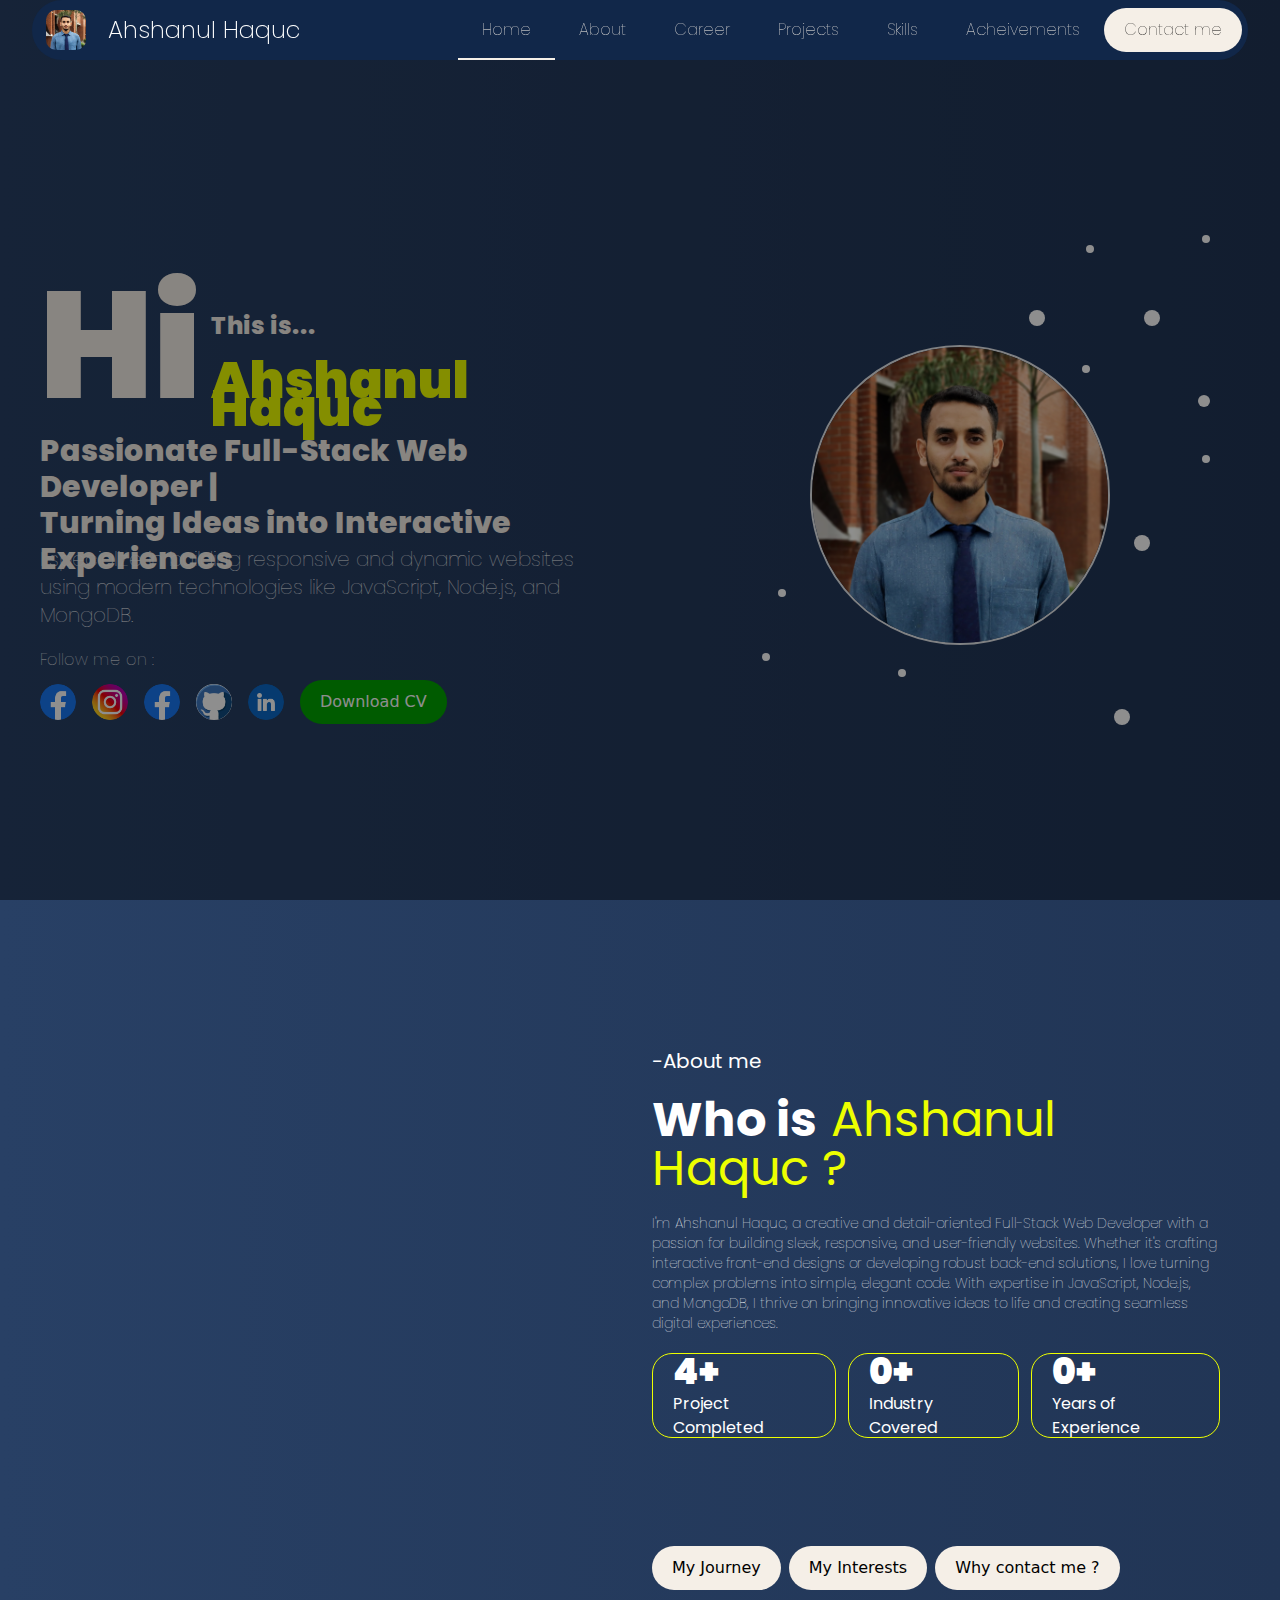
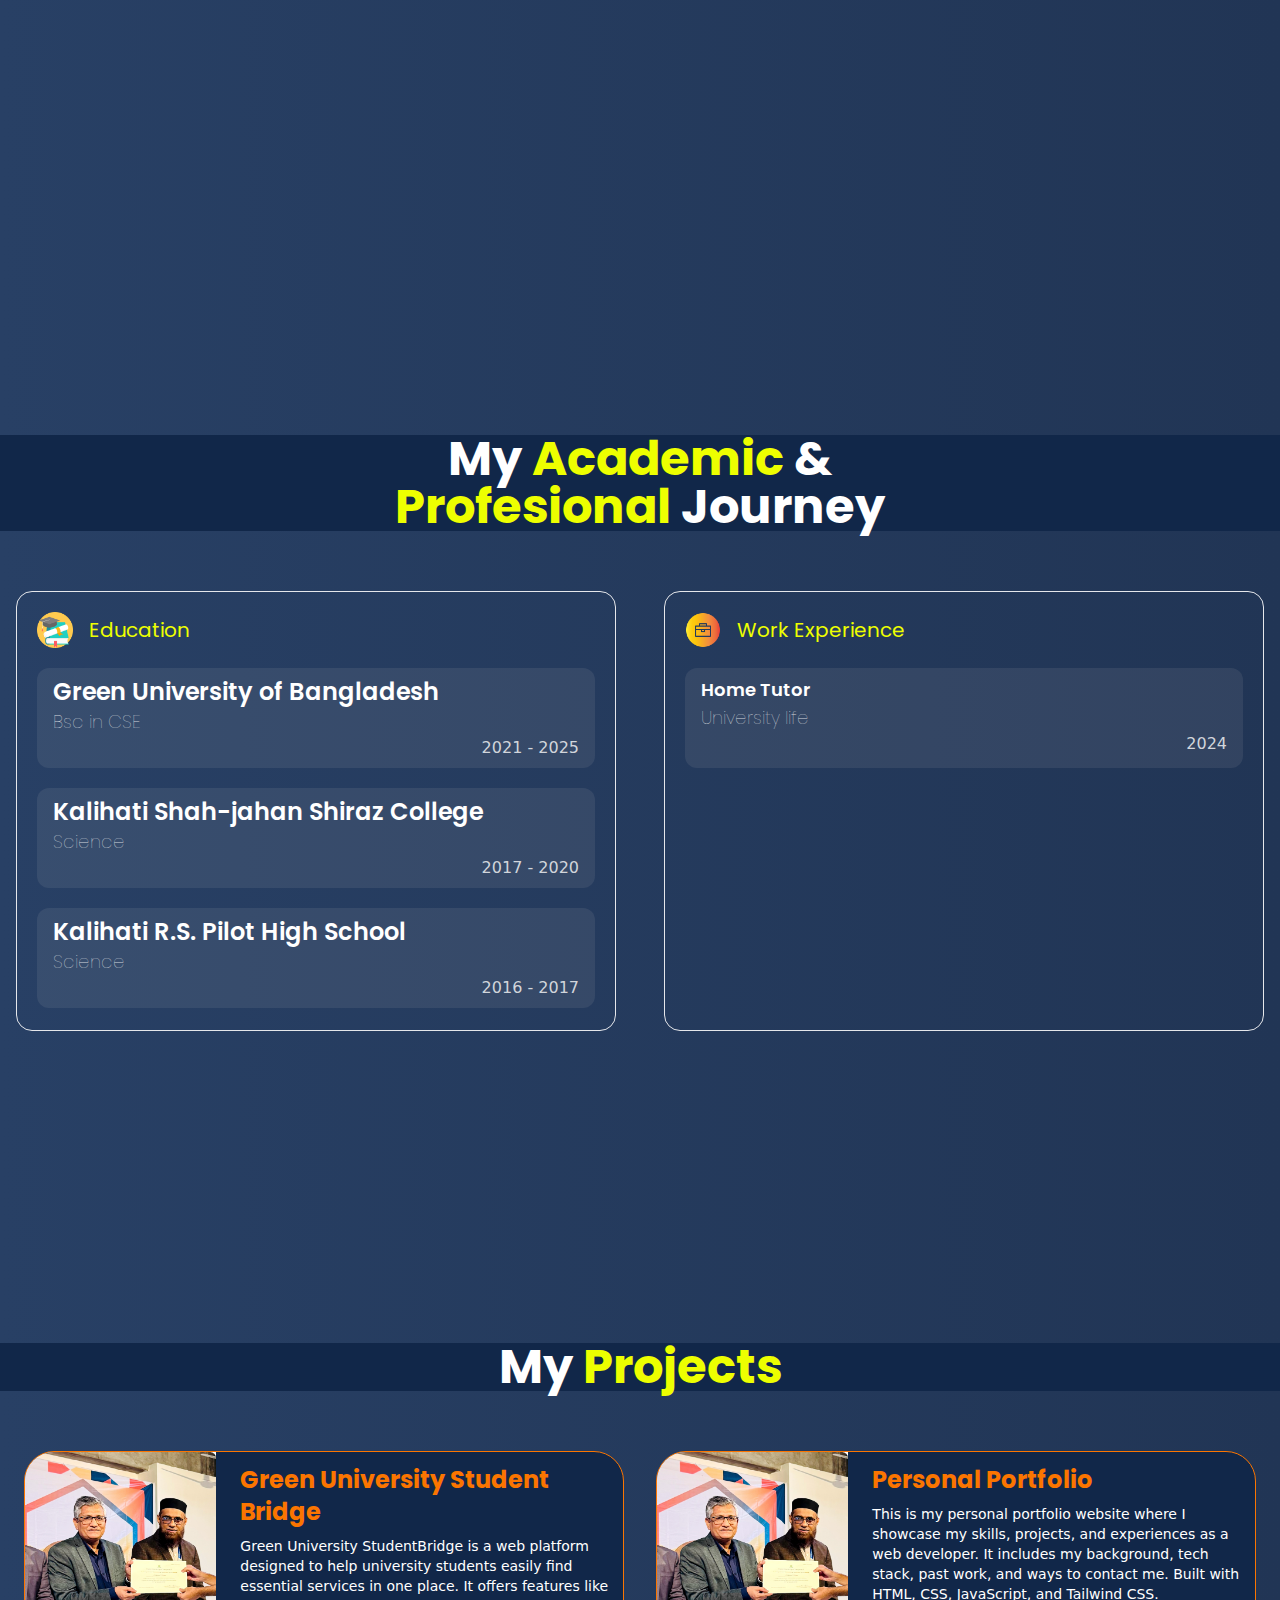
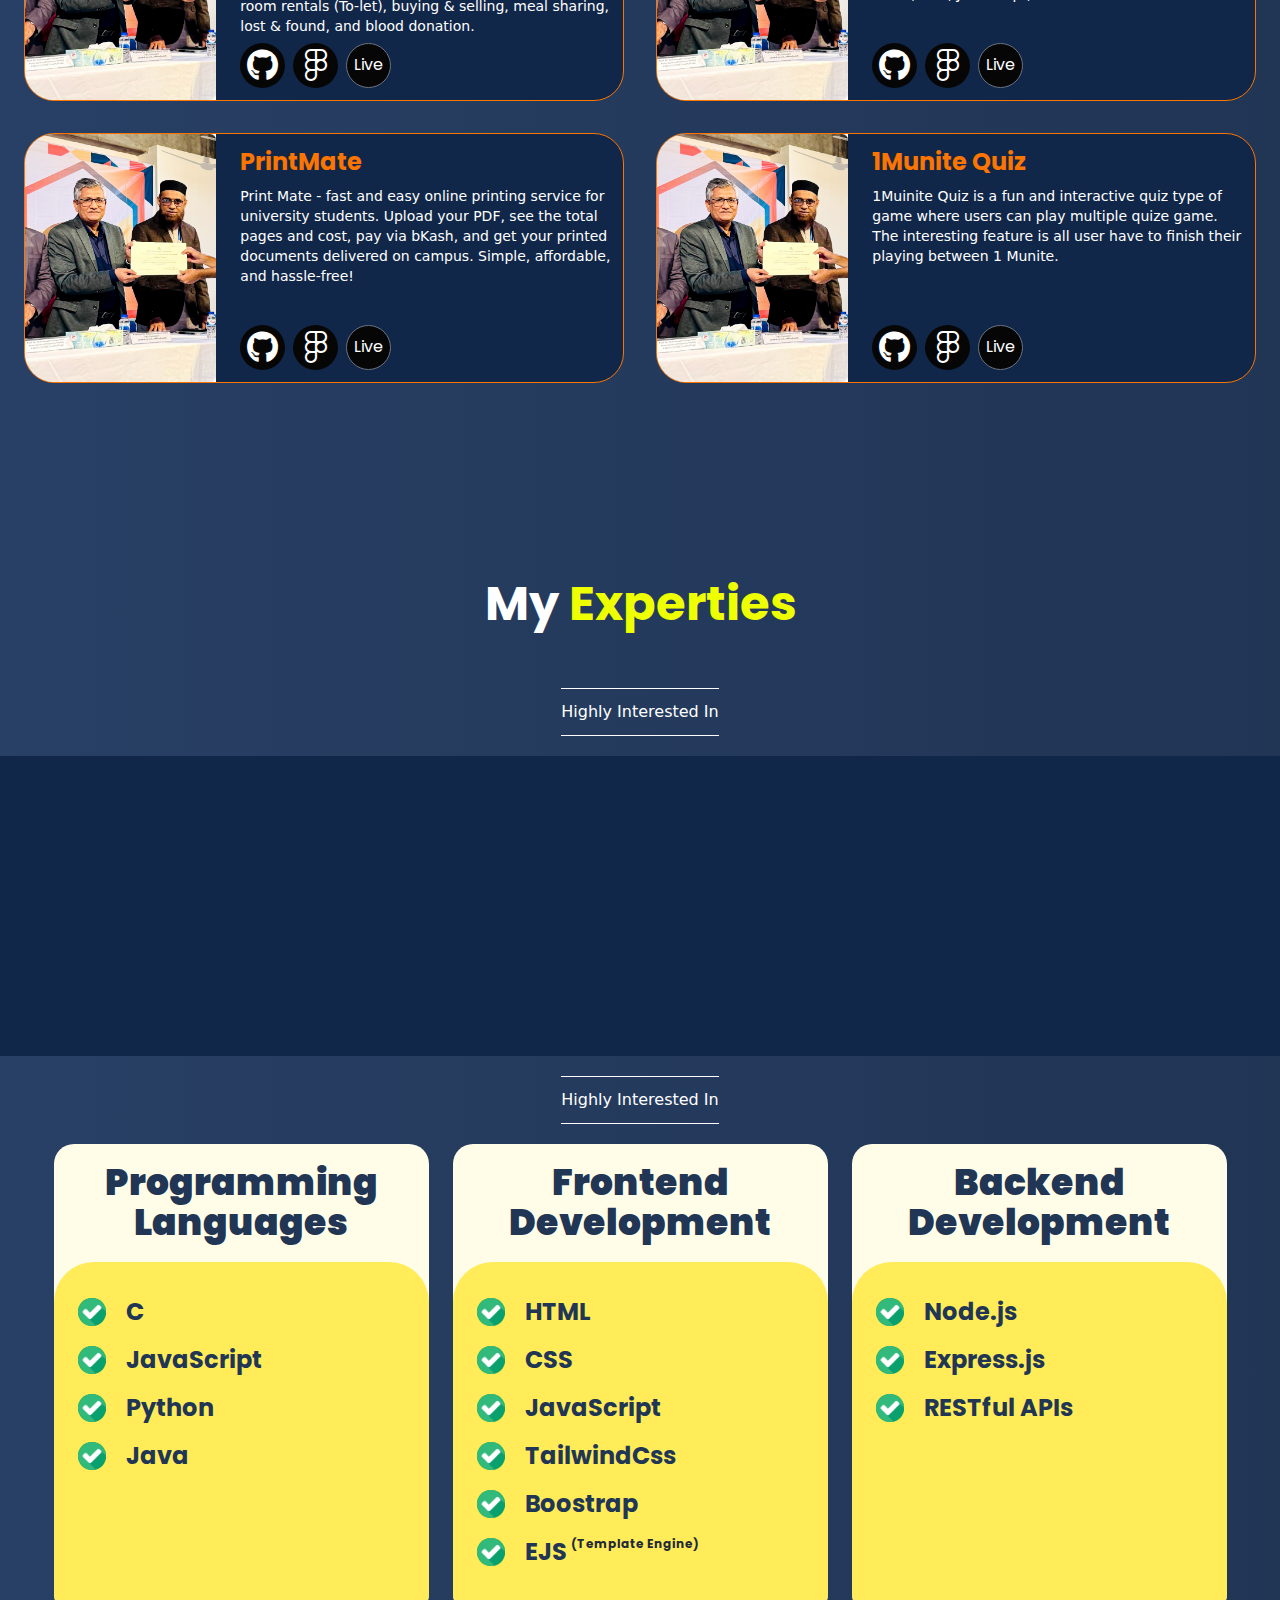
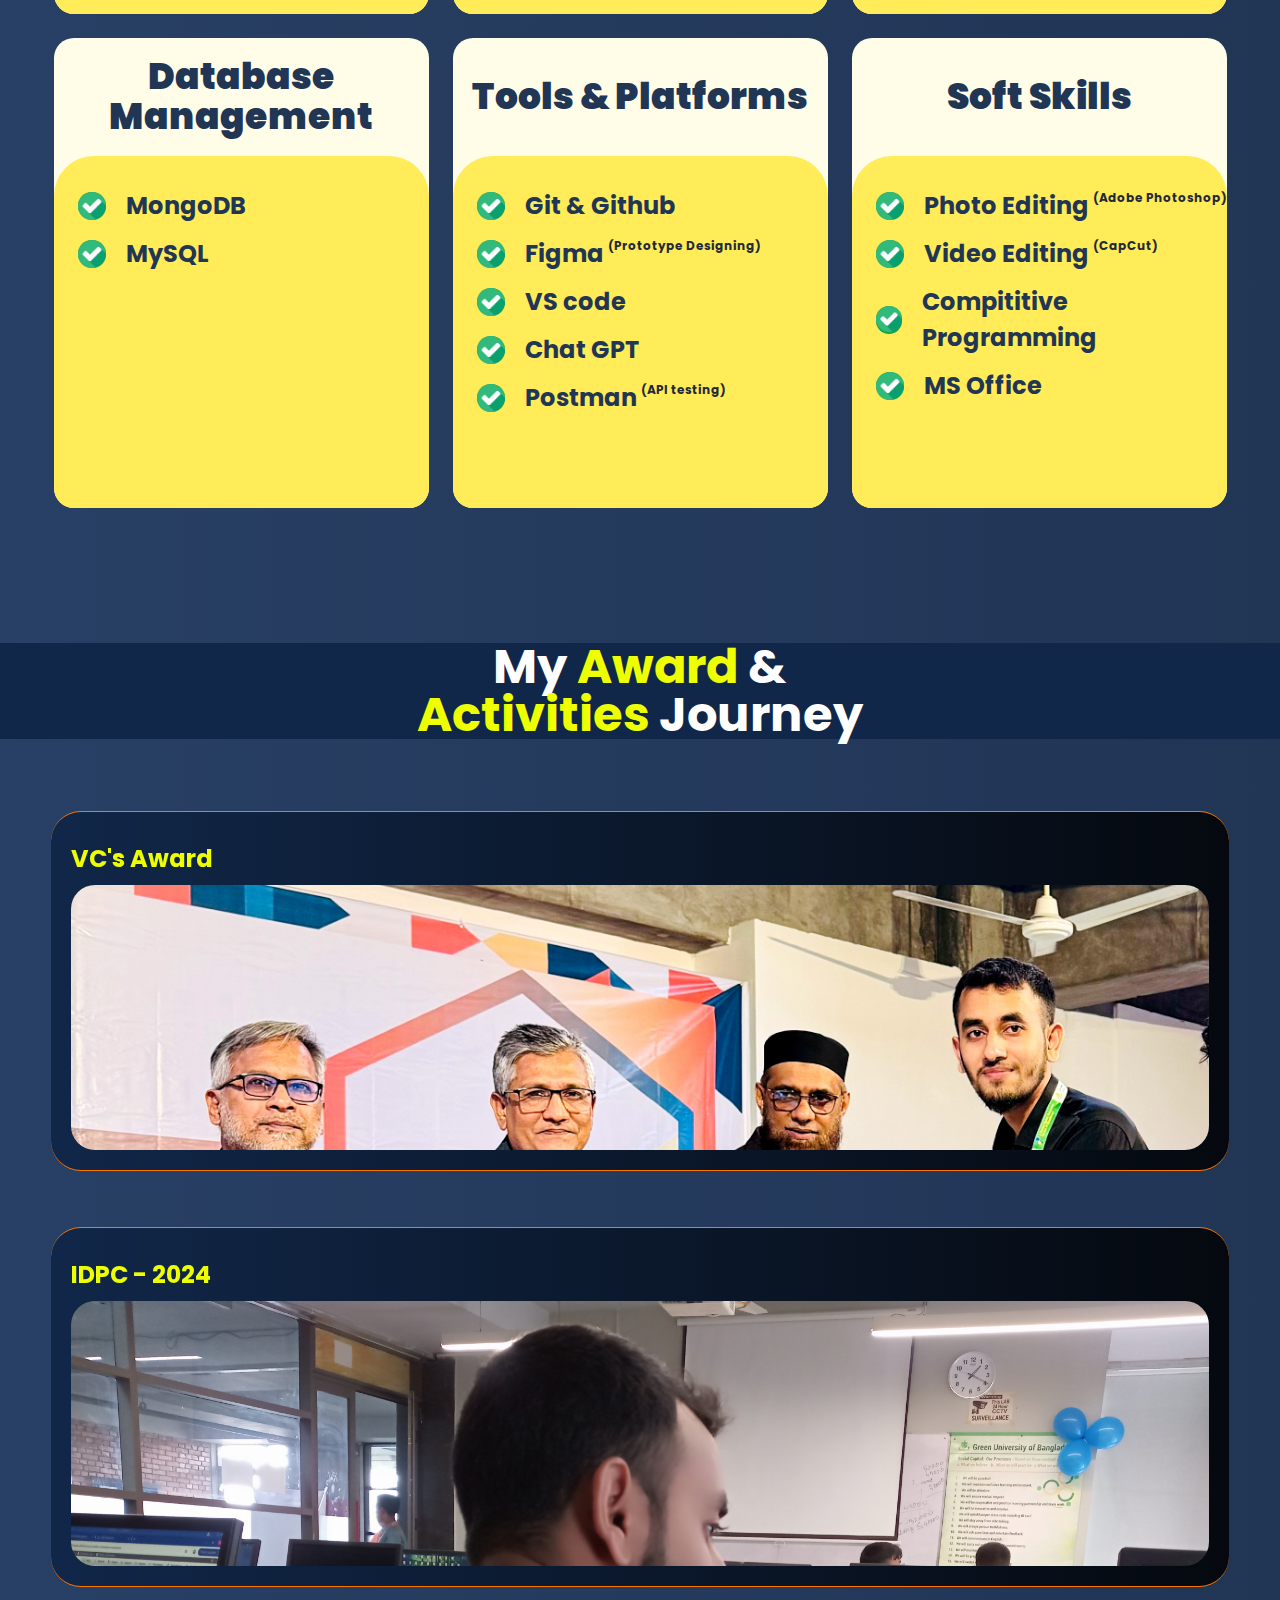
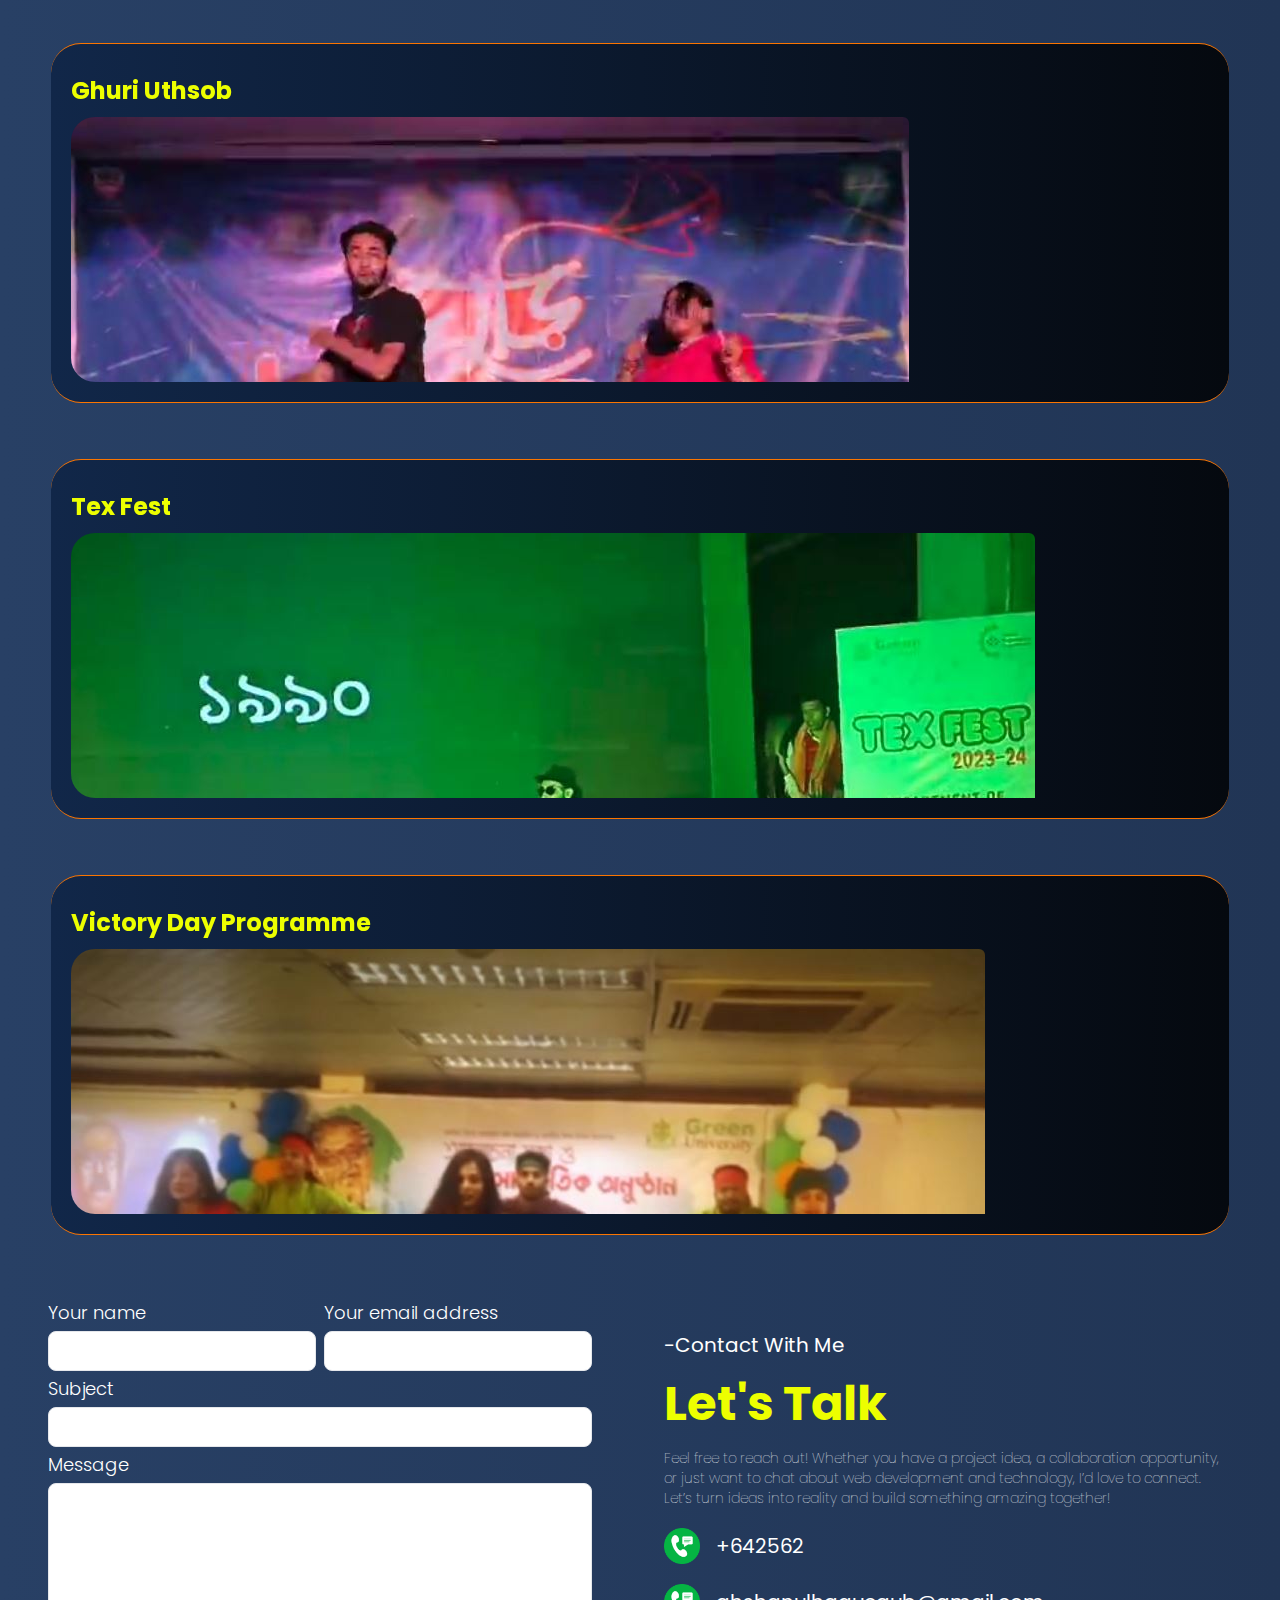
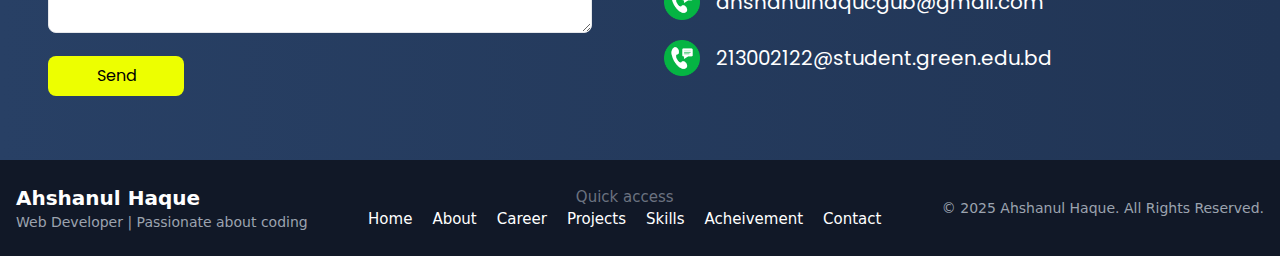
==== commit 2b0e8cbe: "fixing responsive issue in phone" ====
--- a/index.html
+++ b/index.html
@@ -151,7 +151,7 @@
     <!-- ----------------end--------- -->
     <!-- Section 1: home page  -->
     <div
-      class="section min-h-fit md:min-h-[100vh] md:max-h-fit w-[100vw] flex flex-col bg-gradient-to-r from-[#284065] to-[#213555] pb-8 md:pb-0 md:pt-[5vh]"
+      class="section min-h-fit md:min-h-[100vh] md:max-h-fit w-[100vw] hidden md:flex flex-col bg-gradient-to-r from-[#284065] to-[#213555] pb-8 md:pb-0 md:pt-[5vh]"
     >
       <div class="md:h-screen h-fit w-screen center">
         <div
@@ -309,7 +309,7 @@
 
     <!-- Section 2: About -->
     <div
-      class="section min-h-screen max-h-fit w-screen md:pt[5vh] flex flex-col md:flex-row bg-gradient-to-r from-[#284065] to-[#213555] text-white"
+      class="section min-h-screen max-h-fit w-screen pt-[10vh] md:pt[5vh] flex flex-col md:flex-row bg-gradient-to-r from-[#284065] to-[#213555] text-white"
     >
       <!-- left side part -->
       <div class="w-full h-1/2 md:w-1/2 md:h-full center">
@@ -377,6 +377,56 @@
             onclick="showAboutPagePopup('Why contact me')"
           >
             Why contact me ?
+          </div>
+        </div>
+        <div class="h-fit w-full mt-1 md:hidden">
+          <!-- Follow icons -->
+          <div class="h-fit w-full pt-1">
+            <div class="poppins-thin text-white">Follow me on :</div>
+            <div class="mt-2 w-full h-11 flex gap-2 md:gap-4 items-center">
+              <div class="animateImage">
+                <img
+                  class="h-9 w-9 rounded-full hoverScale"
+                  src="Social Medio Picture/facebook.png"
+                  alt=""
+                />
+              </div>
+              <div class="animateImage">
+                <img
+                  class="h-9 w-9 rounded-full hoverScale"
+                  src="Social Medio Picture/instagram.png"
+                  alt=""
+                />
+              </div>
+              <div class="animateImage">
+                <img
+                  class="h-9 w-9 rounded-full hoverScale"
+                  src="Social Medio Picture/facebook.png"
+                  alt=""
+                />
+              </div>
+              <div
+                class="h-9 w-9 bg-white overflow-hidden rounded-full animateImage"
+                onclick="window.open('https://github.com/Ahshan-Haquc', '_blank')"
+              >
+                <img
+                  class="h-9 w-9 rounded-full hoverScale"
+                  src="Social Medio Picture/github.png"
+                  alt=""
+                />
+              </div>
+              <div
+                class="animateImage"
+                onclick="window.open('https://www.linkedin.com/in/ahshanul-haquc-82382a337/', '_blank')"
+              >
+                <img
+                  class="h-9 w-9 rounded-full hoverScale"
+                  src="Social Medio Picture/linkedin.png"
+                  alt=""
+                />
+              </div>
+              <div class="buttons hoverScale">Download CV</div>
+            </div>
           </div>
         </div>
       </div>
--- a/output.css
+++ b/output.css
@@ -829,8 +829,8 @@
   margin-top: 80px;
 }
 
-.mb-8 {
-  margin-bottom: 2rem;
+.mt-1 {
+  margin-top: 0.25rem;
 }
 
 .flex {
@@ -963,16 +963,8 @@
   max-height: fit-content;
 }
 
-.min-h-\[100vh\] {
-  min-height: 100vh;
-}
-
 .min-h-\[440px\] {
   min-height: 440px;
-}
-
-.min-h-screen {
-  min-height: 100vh;
 }
 
 .min-h-fit {
@@ -980,6 +972,10 @@
   min-height: fit-content;
 }
 
+.min-h-screen {
+  min-height: 100vh;
+}
+
 .w-1\/2 {
   width: 50%;
 }
@@ -1038,6 +1034,10 @@
 
 .w-\[200px\] {
   width: 200px;
+}
+
+.w-\[300px\] {
+  width: 300px;
 }
 
 .w-\[330px\] {
@@ -1083,10 +1083,6 @@
 
 .w-screen {
   width: 100vw;
-}
-
-.w-\[300px\] {
-  width: 300px;
 }
 
 .min-w-\[450px\] {
@@ -1117,18 +1113,18 @@
   transform: translate(var(--tw-translate-x), var(--tw-translate-y)) rotate(var(--tw-rotate)) skewX(var(--tw-skew-x)) skewY(var(--tw-skew-y)) scaleX(var(--tw-scale-x)) scaleY(var(--tw-scale-y));
 }
 
+.scale-75 {
+  --tw-scale-x: .75;
+  --tw-scale-y: .75;
+  transform: translate(var(--tw-translate-x), var(--tw-translate-y)) rotate(var(--tw-rotate)) skewX(var(--tw-skew-x)) skewY(var(--tw-skew-y)) scaleX(var(--tw-scale-x)) scaleY(var(--tw-scale-y));
+}
+
 .scale-95 {
   --tw-scale-x: .95;
   --tw-scale-y: .95;
   transform: translate(var(--tw-translate-x), var(--tw-translate-y)) rotate(var(--tw-rotate)) skewX(var(--tw-skew-x)) skewY(var(--tw-skew-y)) scaleX(var(--tw-scale-x)) scaleY(var(--tw-scale-y));
 }
 
-.scale-75 {
-  --tw-scale-x: .75;
-  --tw-scale-y: .75;
-  transform: translate(var(--tw-translate-x), var(--tw-translate-y)) rotate(var(--tw-rotate)) skewX(var(--tw-skew-x)) skewY(var(--tw-skew-y)) scaleX(var(--tw-scale-x)) scaleY(var(--tw-scale-y));
-}
-
 .cursor-pointer {
   cursor: pointer;
 }
@@ -1416,6 +1412,10 @@
   padding-bottom: 1.5rem;
 }
 
+.pb-8 {
+  padding-bottom: 2rem;
+}
+
 .pl-3 {
   padding-left: 0.75rem;
 }
@@ -1440,12 +1440,12 @@
   padding-top: 80px;
 }
 
-.pt-0 {
-  padding-top: 0px;
-}
-
-.pb-8 {
-  padding-bottom: 2rem;
+.pt-\[5vh\] {
+  padding-top: 5vh;
+}
+
+.pt-\[10vh\] {
+  padding-top: 10vh;
 }
 
 .text-center {
@@ -2106,10 +2106,6 @@
 }
 
 @media (min-width: 768px) {
-  .md\:visible {
-    visibility: visible;
-  }
-
   .md\:mx-0 {
     margin-left: 0px;
     margin-right: 0px;
@@ -2135,10 +2131,6 @@
     margin-top: 5.5rem;
   }
 
-  .md\:mb-0 {
-    margin-bottom: 0px;
-  }
-
   .md\:flex {
     display: flex;
   }
@@ -2200,6 +2192,10 @@
     width: 600px;
   }
 
+  .md\:w-\[700px\] {
+    width: 700px;
+  }
+
   .md\:w-fit {
     width: -moz-fit-content;
     width: fit-content;
@@ -2213,10 +2209,6 @@
     width: 100vw;
   }
 
-  .md\:w-\[700px\] {
-    width: 700px;
-  }
-
   .md\:flex-row {
     flex-direction: row;
   }
@@ -2251,6 +2243,10 @@
     padding-right: 0px;
   }
 
+  .md\:pb-0 {
+    padding-bottom: 0px;
+  }
+
   .md\:pl-10 {
     padding-left: 2.5rem;
   }
@@ -2281,10 +2277,6 @@
 
   .md\:pt-\[77px\] {
     padding-top: 77px;
-  }
-
-  .md\:pb-0 {
-    padding-bottom: 0px;
   }
 
   .md\:text-left {
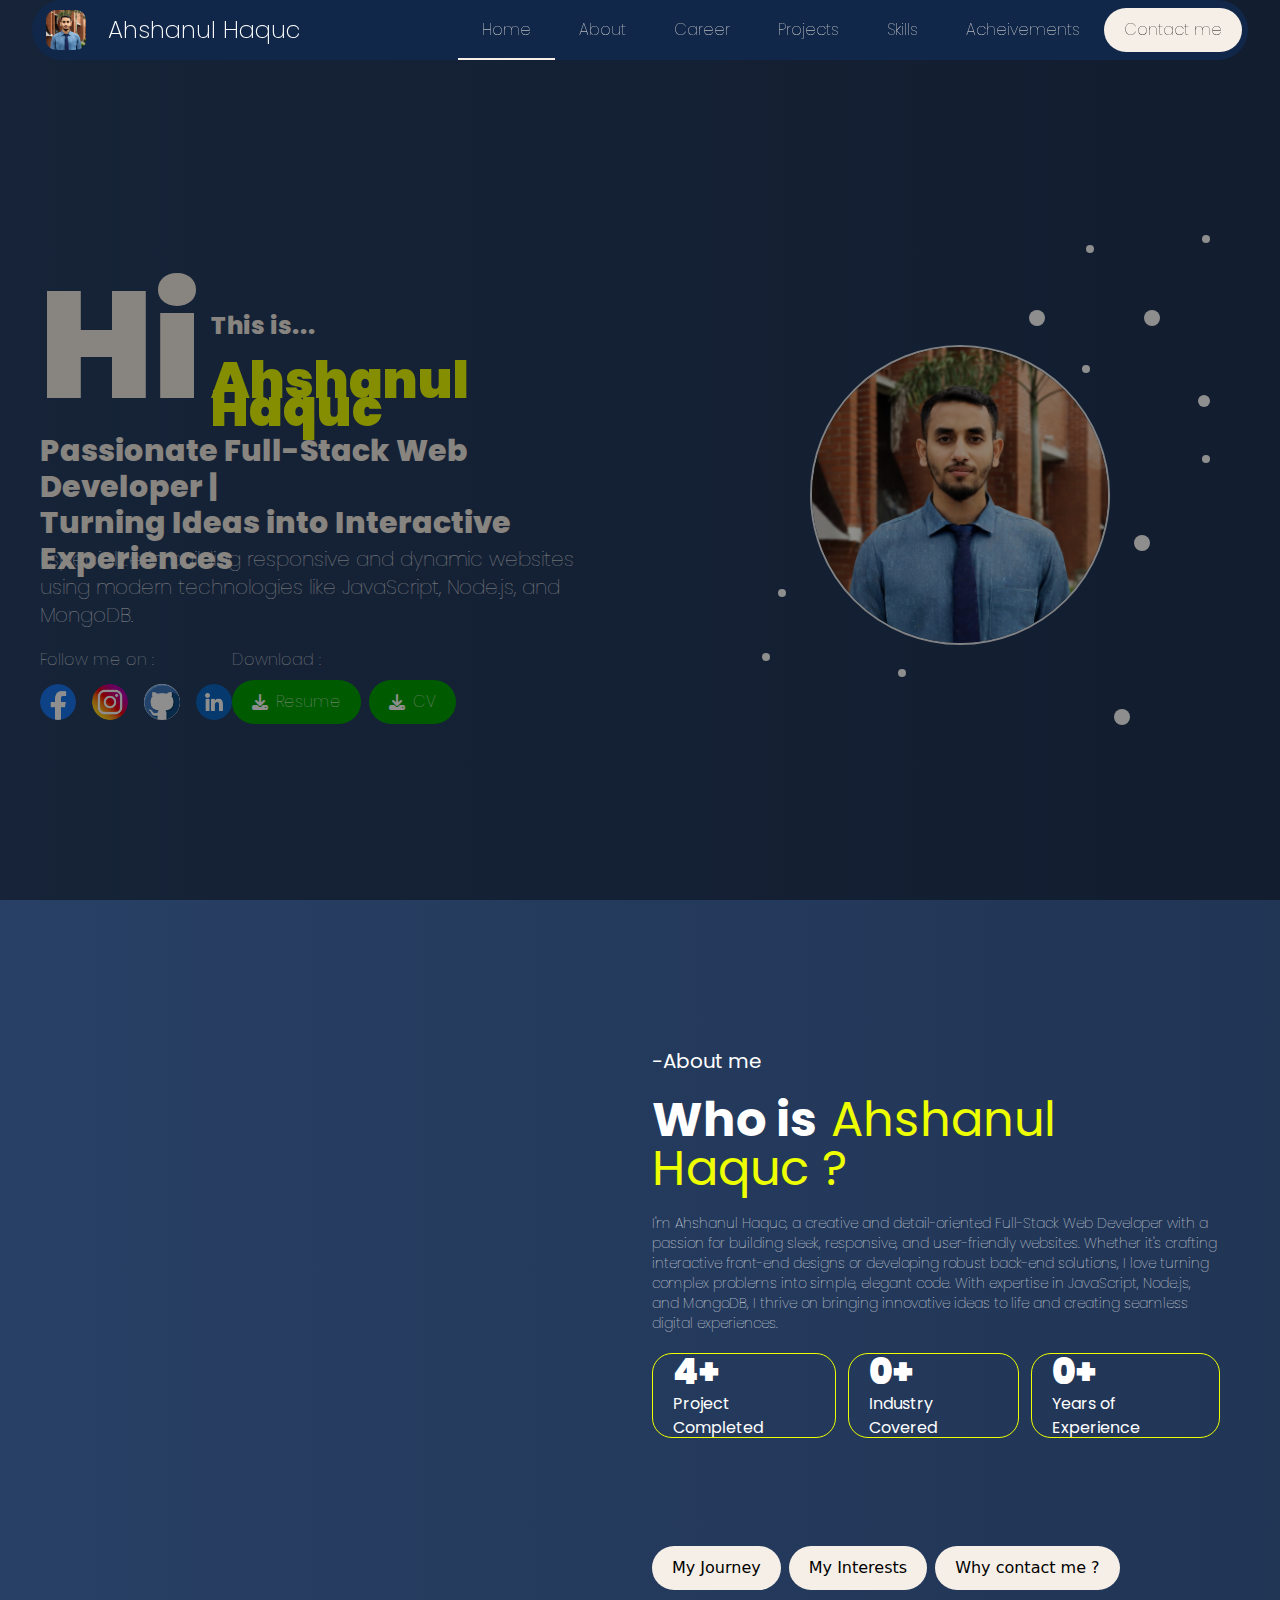
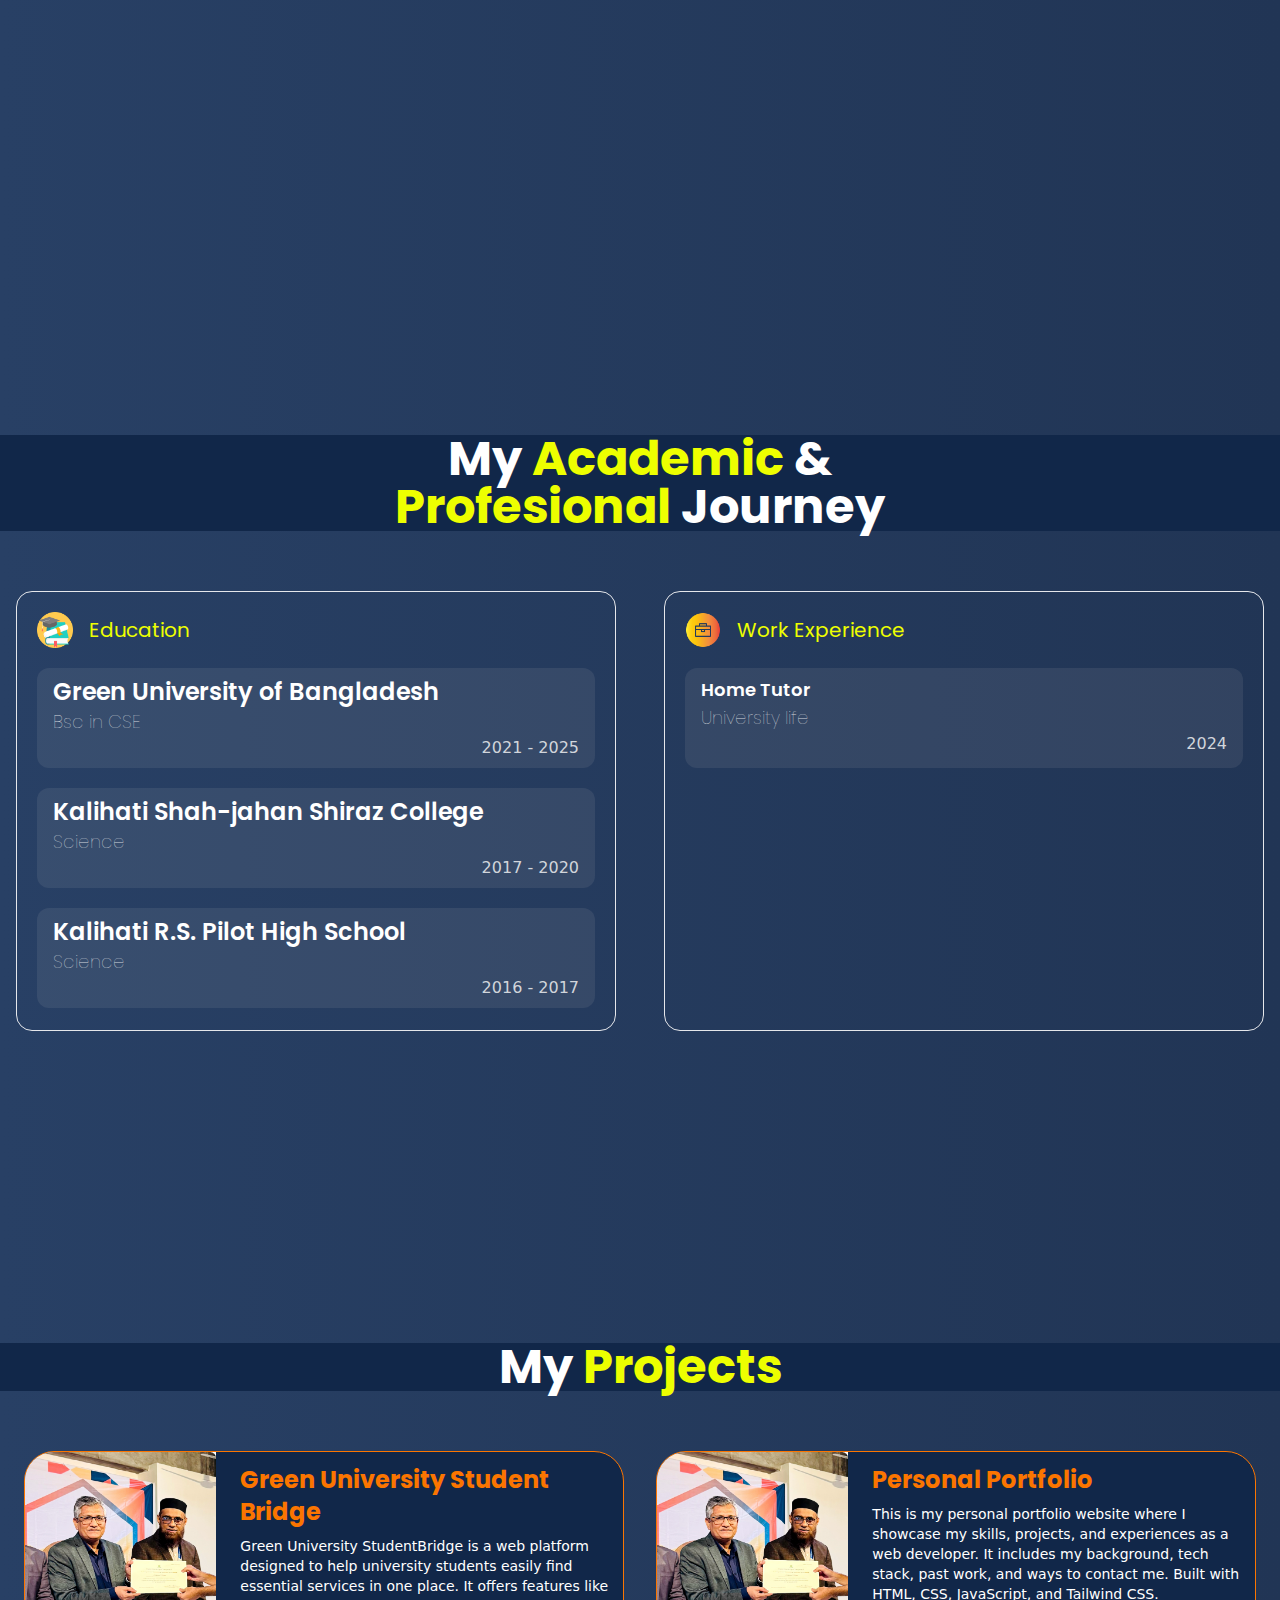
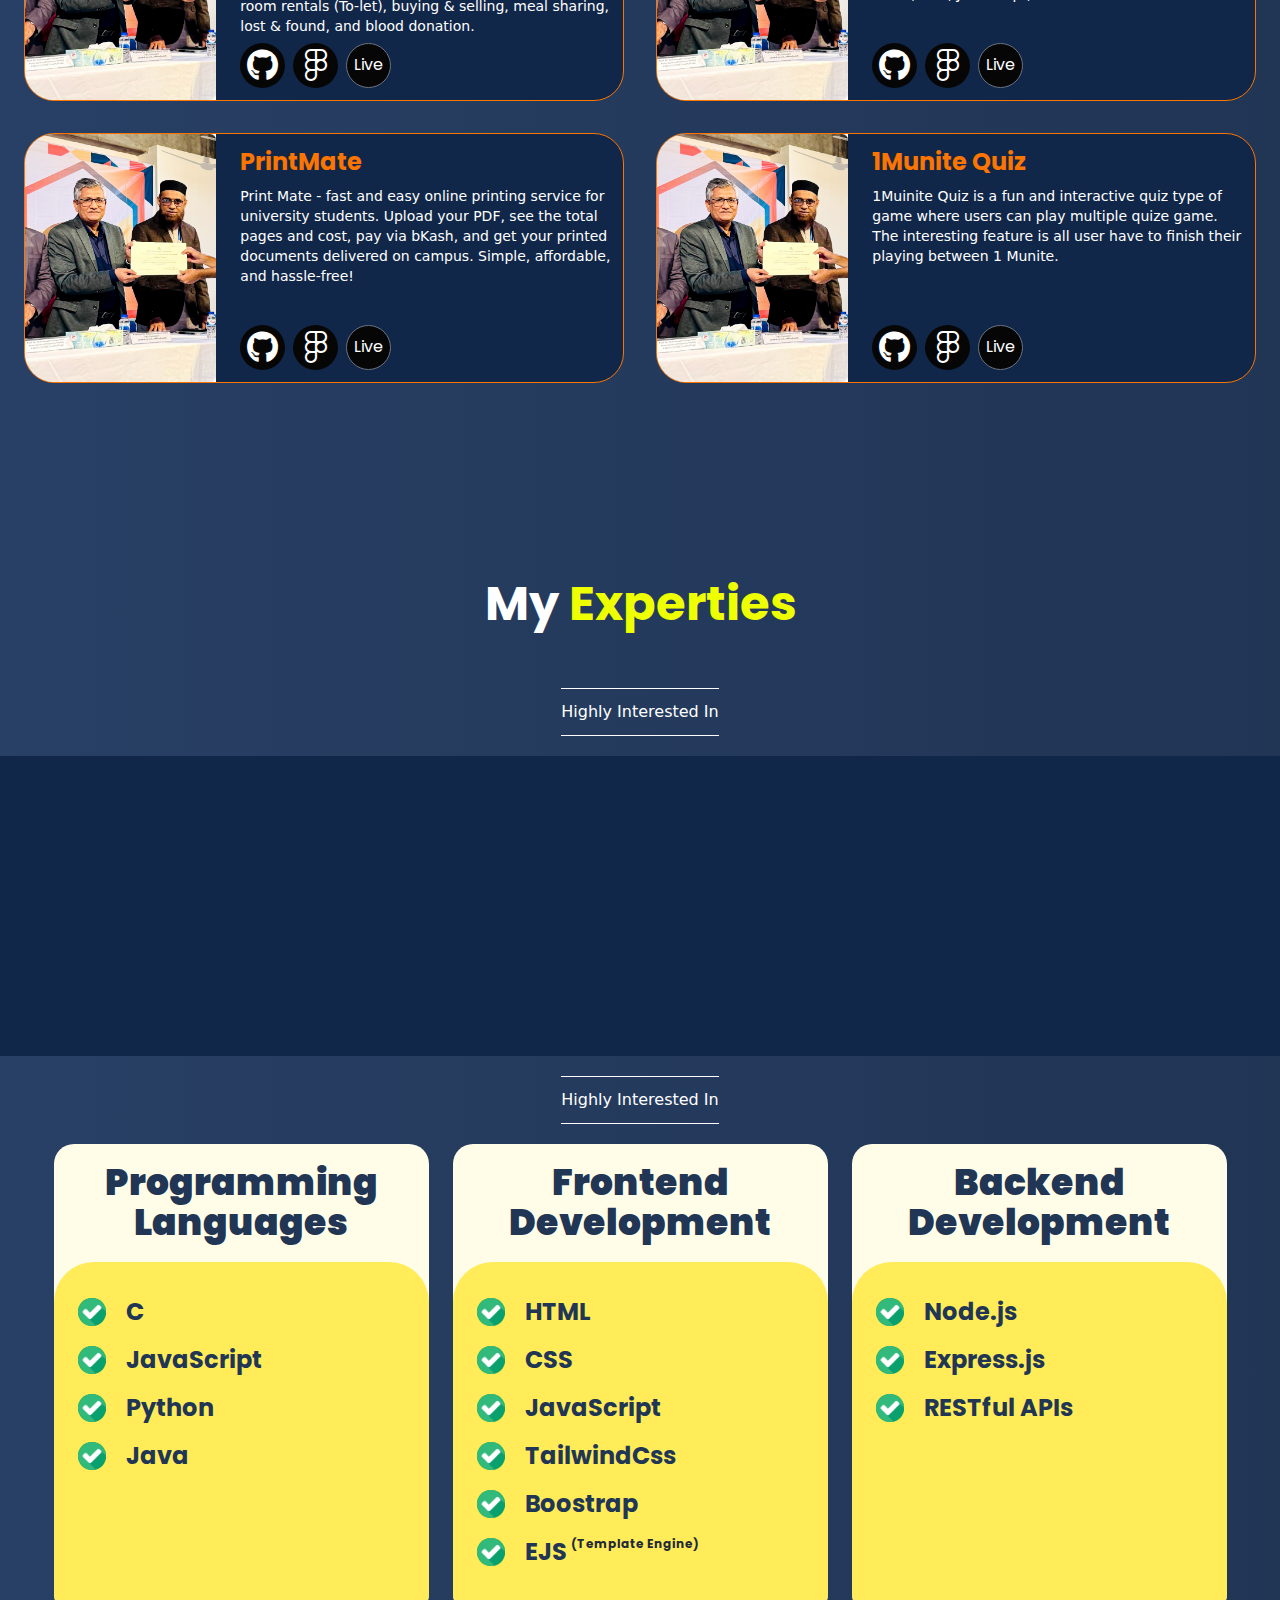
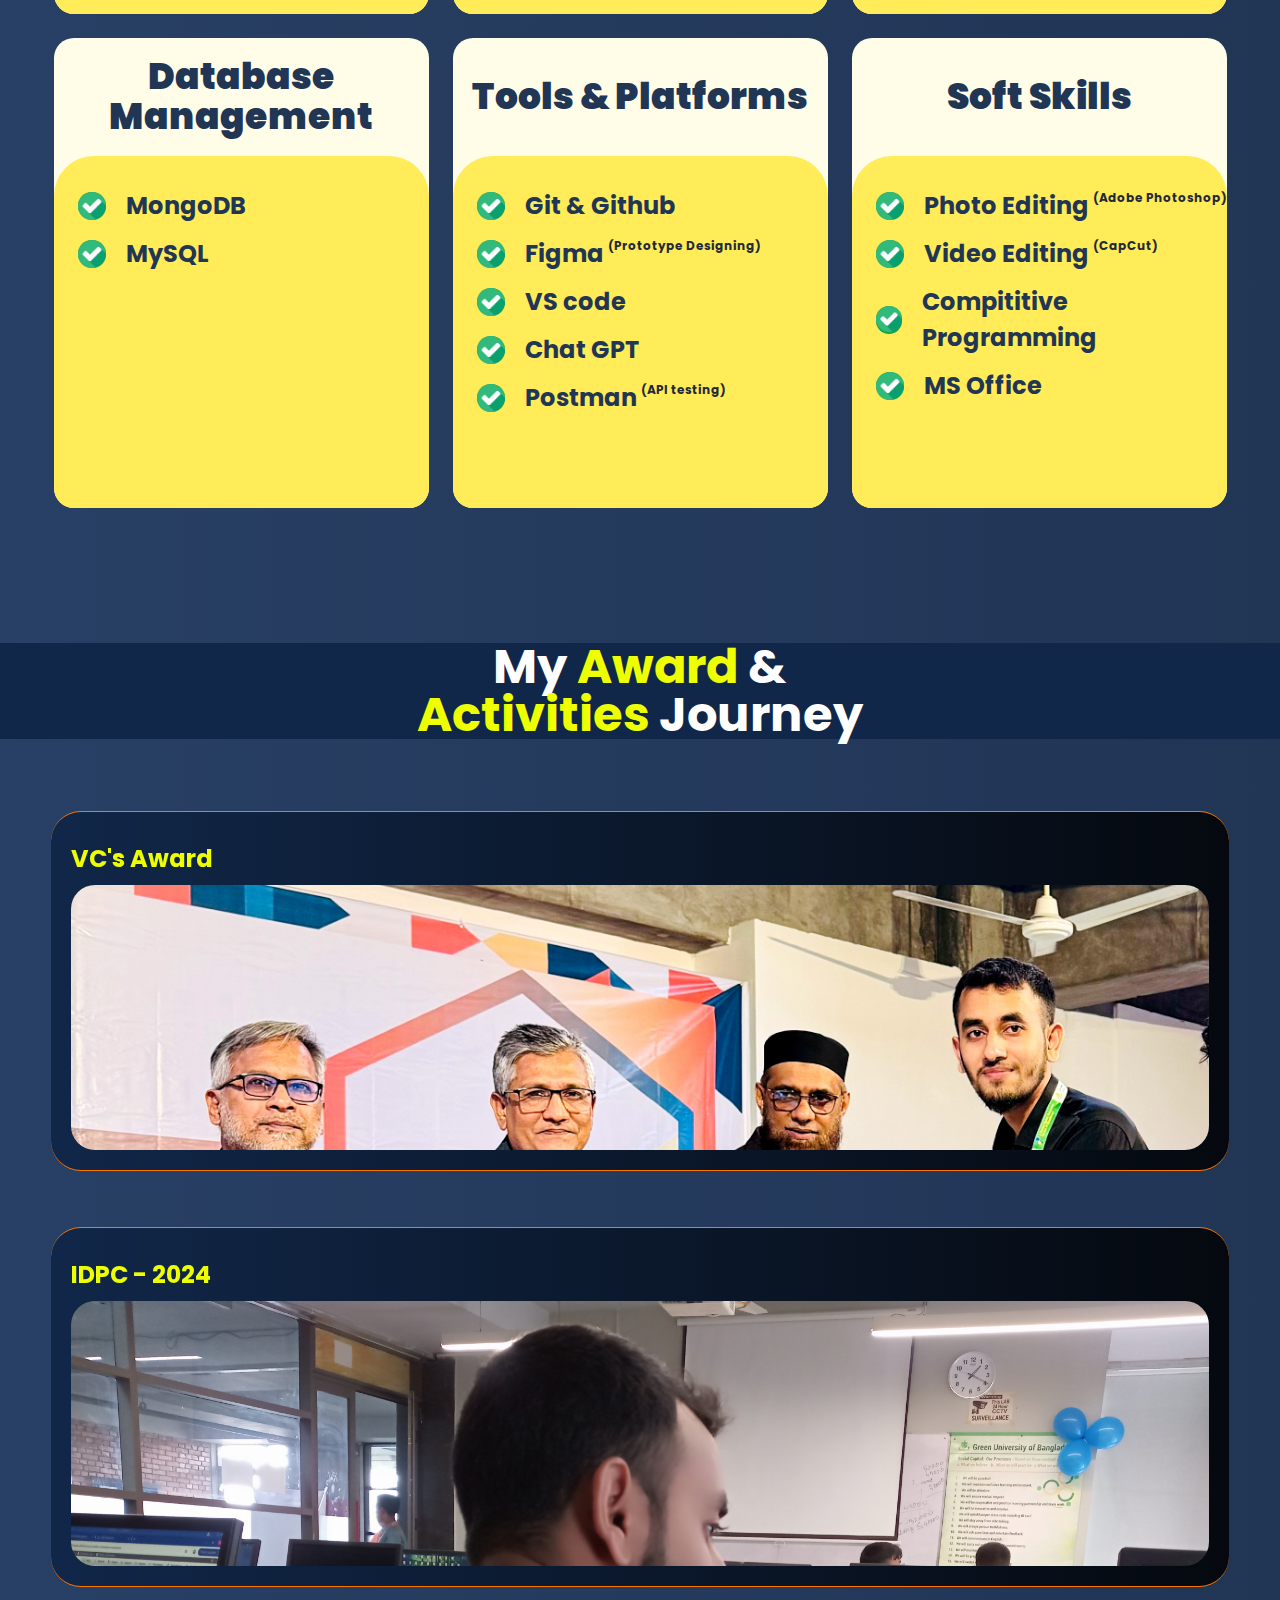
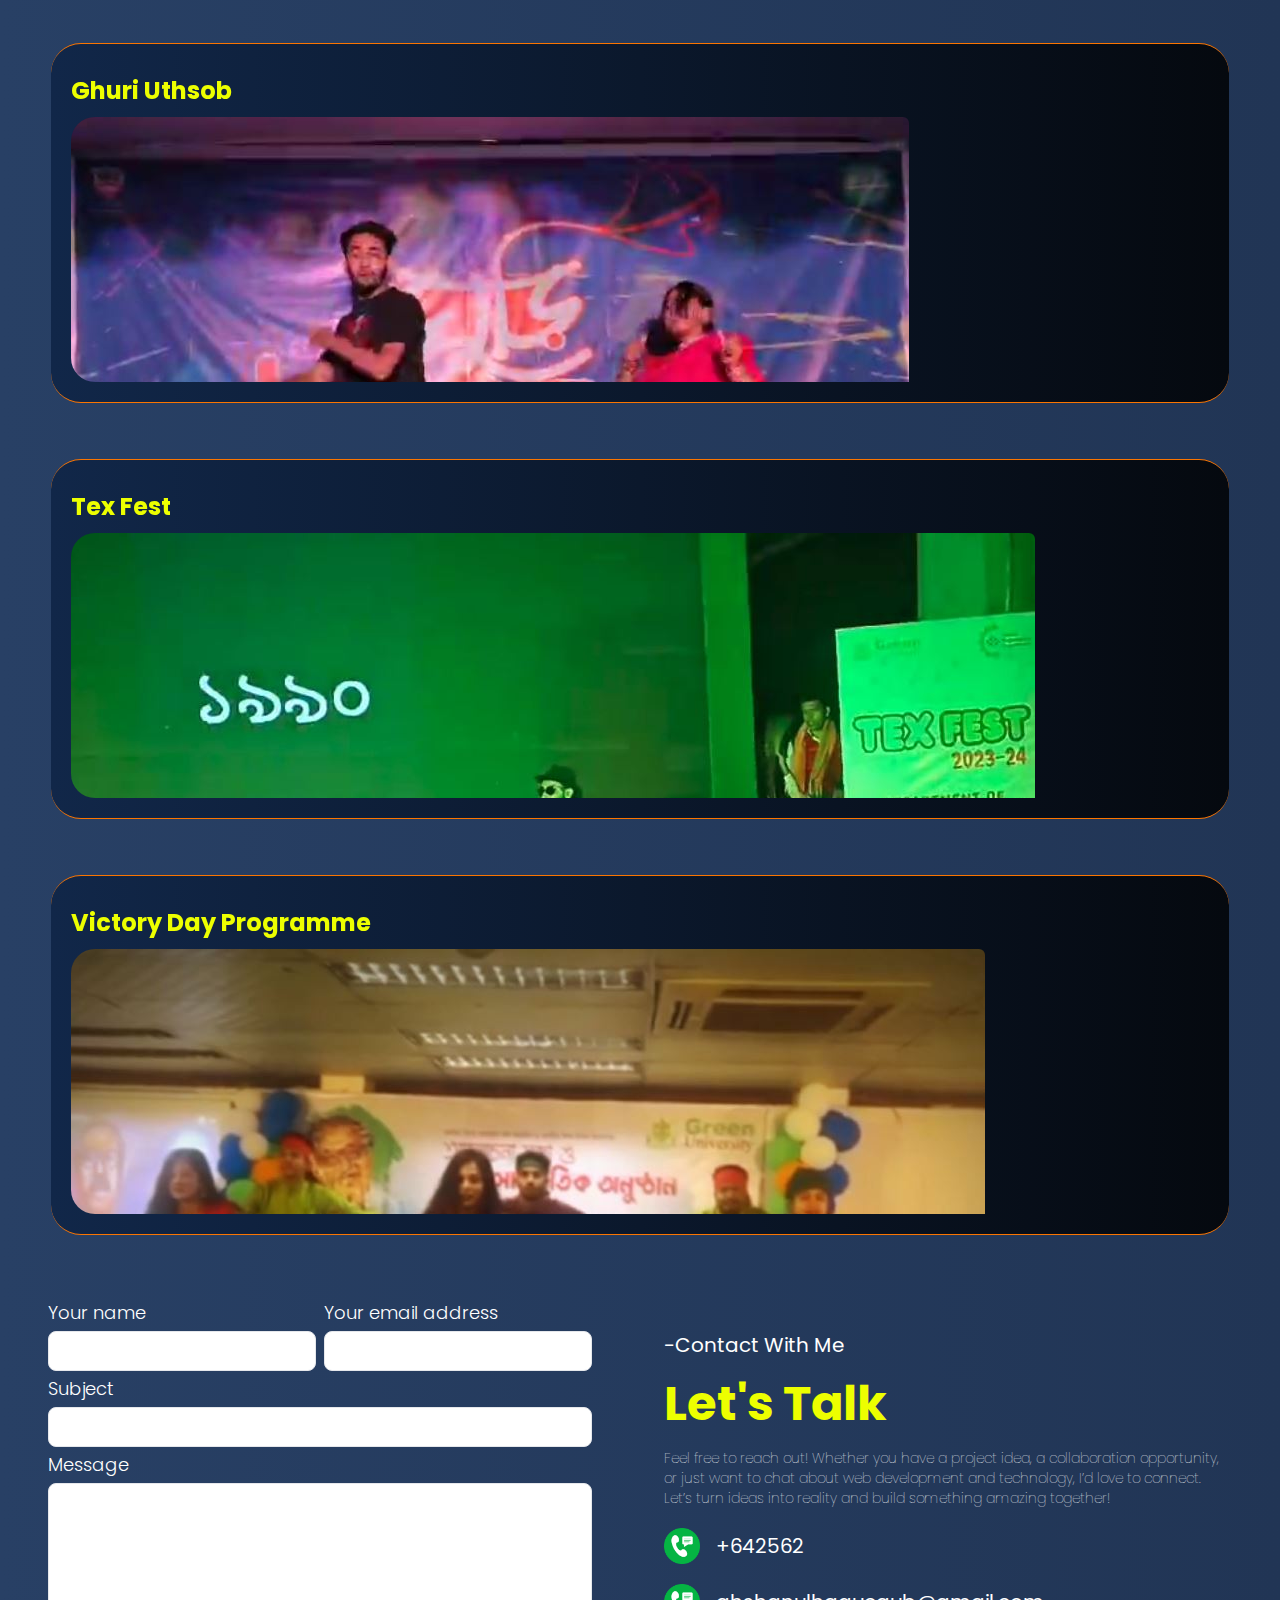
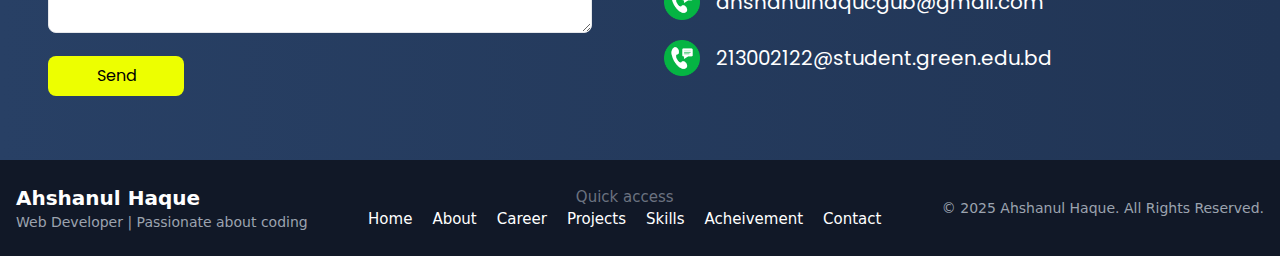
==== commit 8ff0a08e: "CV and Resume download module done" ====
--- a/index.html
+++ b/index.html
@@ -200,56 +200,80 @@
                 modern technologies like JavaScript, Node.js, and MongoDB.
               </div>
             </div>
-            <!-- Follow icons -->
-            <div class="h-1/5 w-full pl-3 pt-1 md:pl-10 md:pt-6">
-              <div class="poppins-thin text-white">Follow me on :</div>
-              <div class="mt-2 w-full h-11 flex gap-2 md:gap-4 items-center">
-                <div class="animateImage">
-                  <img
-                    class="h-9 w-9 rounded-full hoverScale"
-                    src="Social Medio Picture/facebook.png"
-                    alt=""
-                  />
-                </div>
-                <div class="animateImage">
-                  <img
-                    class="h-9 w-9 rounded-full hoverScale"
-                    src="Social Medio Picture/instagram.png"
-                    alt=""
-                  />
-                </div>
-                <div class="animateImage">
-                  <img
-                    class="h-9 w-9 rounded-full hoverScale"
-                    src="Social Medio Picture/facebook.png"
-                    alt=""
-                  />
-                </div>
-                <div
-                  class="h-9 w-9 bg-white overflow-hidden rounded-full animateImage"
-                  onclick="window.open('https://github.com/Ahshan-Haquc', '_blank')"
-                >
-                  <img
-                    class="h-9 w-9 rounded-full hoverScale"
-                    src="Social Medio Picture/github.png"
-                    alt=""
-                  />
-                </div>
-                <div
-                  class="animateImage"
-                  onclick="window.open('https://www.linkedin.com/in/ahshanul-haquc-82382a337/', '_blank')"
-                >
-                  <img
-                    class="h-9 w-9 rounded-full hoverScale"
-                    src="Social Medio Picture/linkedin.png"
-                    alt=""
-                  />
-                </div>
-                <div
+            <!-- Connect icons -->
+            <div class="h-1/5 w-full flex pl-3 pt-1 md:pl-10 md:pt-6">
+              <!-- follow icons  -->
+              <div class="">
+                <div class="poppins-thin text-white">Follow me on :</div>
+                <div class="mt-2 w-full h-11 flex gap-2 md:gap-4 items-center">
+                  <div class="animateImage">
+                    <img
+                      class="h-9 w-9 rounded-full hoverScale"
+                      src="Social Medio Picture/facebook.png"
+                      alt=""
+                    />
+                  </div>
+                  <div class="animateImage">
+                    <img
+                      class="h-9 w-9 rounded-full hoverScale"
+                      src="Social Medio Picture/instagram.png"
+                      alt=""
+                    />
+                  </div>
+                  <div
+                    class="h-9 w-9 bg-white overflow-hidden rounded-full animateImage"
+                    onclick="window.open('https://github.com/Ahshan-Haquc', '_blank')"
+                  >
+                    <img
+                      class="h-9 w-9 rounded-full hoverScale"
+                      src="Social Medio Picture/github.png"
+                      alt=""
+                    />
+                  </div>
+                  <div
+                    class="animateImage"
+                    onclick="window.open('https://www.linkedin.com/in/ahshanul-haquc-82382a337/', '_blank')"
+                  >
+                    <img
+                      class="h-9 w-9 rounded-full hoverScale"
+                      src="Social Medio Picture/linkedin.png"
+                      alt=""
+                    />
+                  </div>
+                  <!-- <div
                   class="buttons hoverScale"
                   style="background-color: #00a300; color: white"
                 >
+                  <a href="My_Resumme.pdf" download>Download Resume</a>
+                </div> -->
+                  <!-- <div
+                  class="buttons hoverScale"
+                  style="background-color: #00a300; color: white"
+                  onclick="previewAndDownloadPDF()"
+                >
                   Download CV
+                </div> -->
+                </div>
+              </div>
+              <!-- Download icons -->
+              <div class="ml-14">
+                <div class="poppins-thin text-white">Download :</div>
+                <div class="mt-2 w-full h-11 flex gap-2 md:gap-2 items-center">
+                  <a href="My_Resumme.pdf" download
+                    ><div
+                      class="buttons hoverScale poppins-thin"
+                      style="background-color: #00a300; color: white"
+                    >
+                      <i class="fa-solid fa-download mr-2"></i>Resume
+                    </div></a
+                  >
+                  <div
+                    class="buttons hoverScale poppins-thin"
+                    style="background-color: #00a300; color: white"
+                    onclick="previewAndDownloadPDF()"
+                  >
+                    <i class="fa-solid fa-download mr-2"></i>CV
+                  </div>
                 </div>
               </div>
             </div>
@@ -379,6 +403,7 @@
             Why contact me ?
           </div>
         </div>
+        <!-- this will be show in Phone screen  -->
         <div class="h-fit w-full mt-1 md:hidden">
           <!-- Follow icons -->
           <div class="h-fit w-full pt-1">
@@ -425,7 +450,9 @@
                   alt=""
                 />
               </div>
-              <div class="buttons hoverScale">Download CV</div>
+              <div class="buttons hoverScale text-sm">
+                <a href="My_CV.pdf" download>Download CV</a>
+              </div>
             </div>
           </div>
         </div>
--- a/style.css
+++ b/style.css
@@ -65,6 +65,8 @@
 
 .buttons {
   height: 44px;
+  min-width: 80px;
+  max-width: fit-content;
   padding: 0px 20px;
   background-color: #f5efe7;
   color: black;
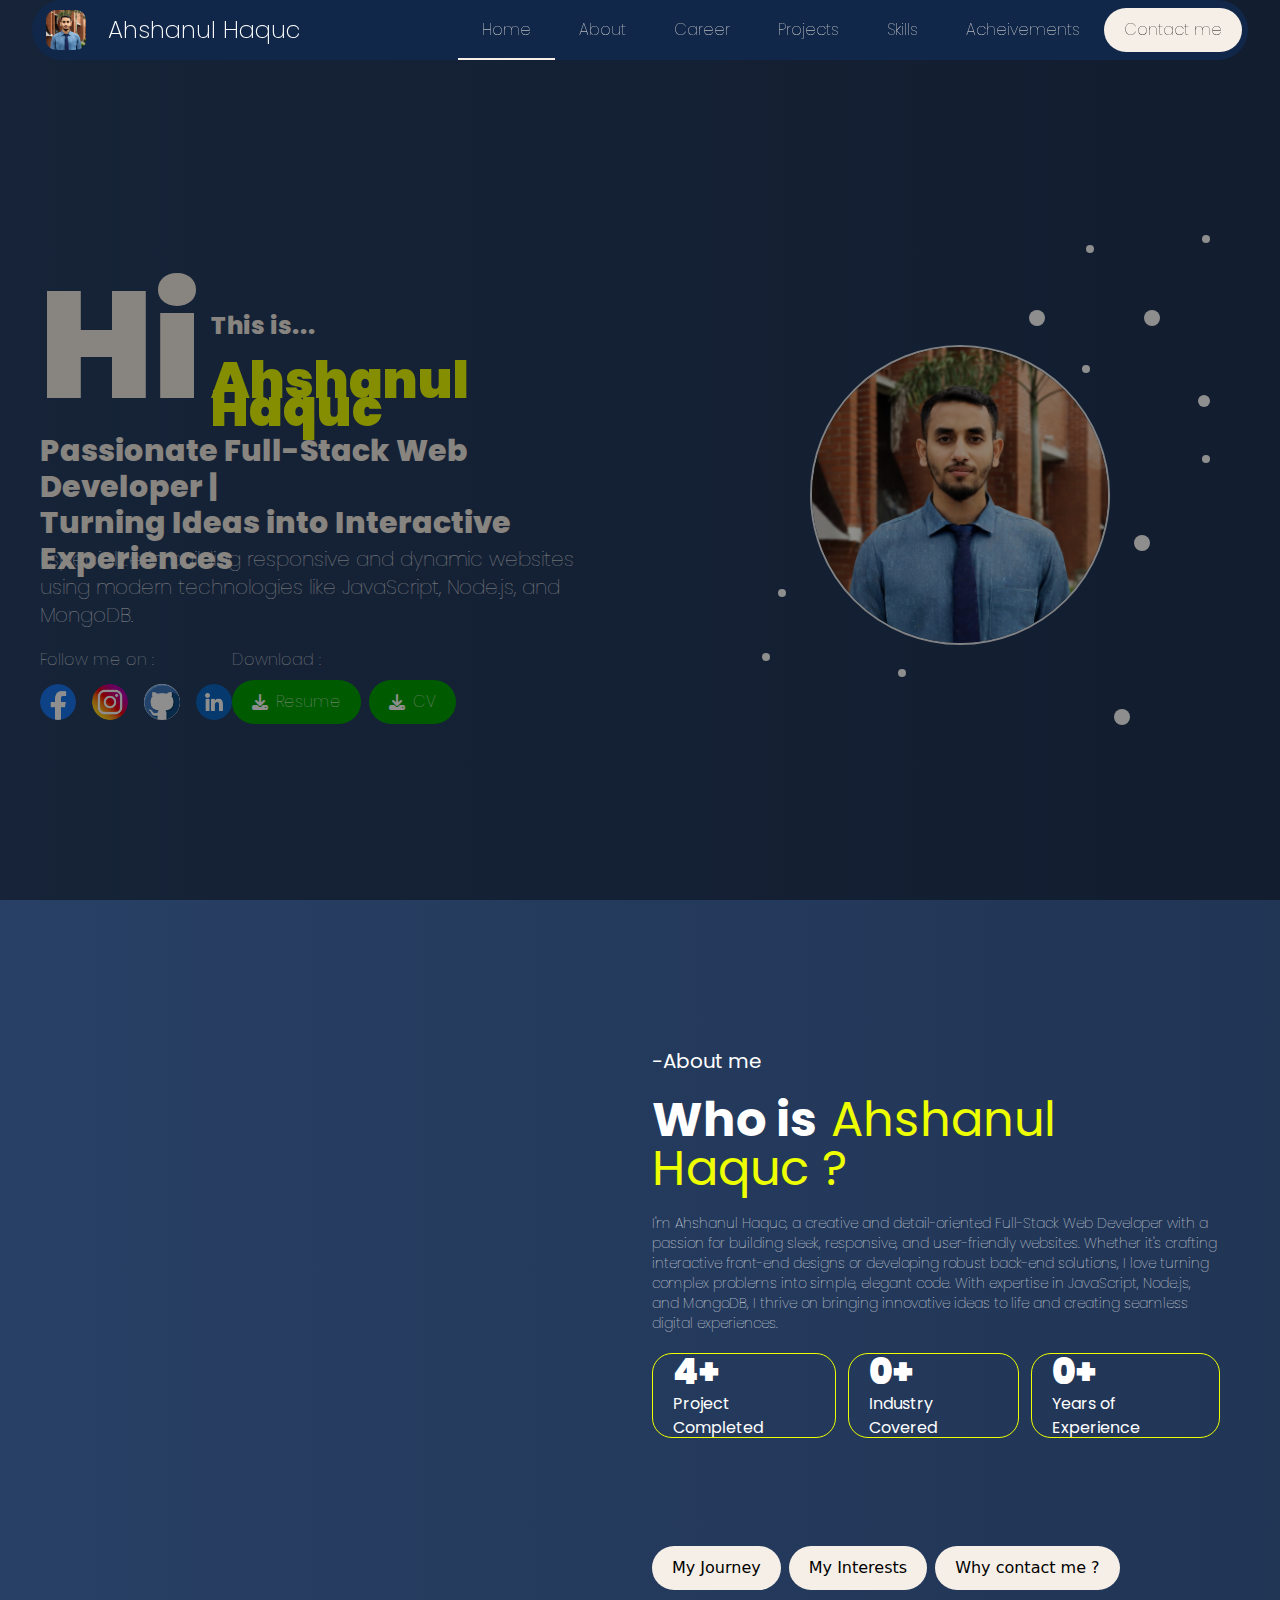
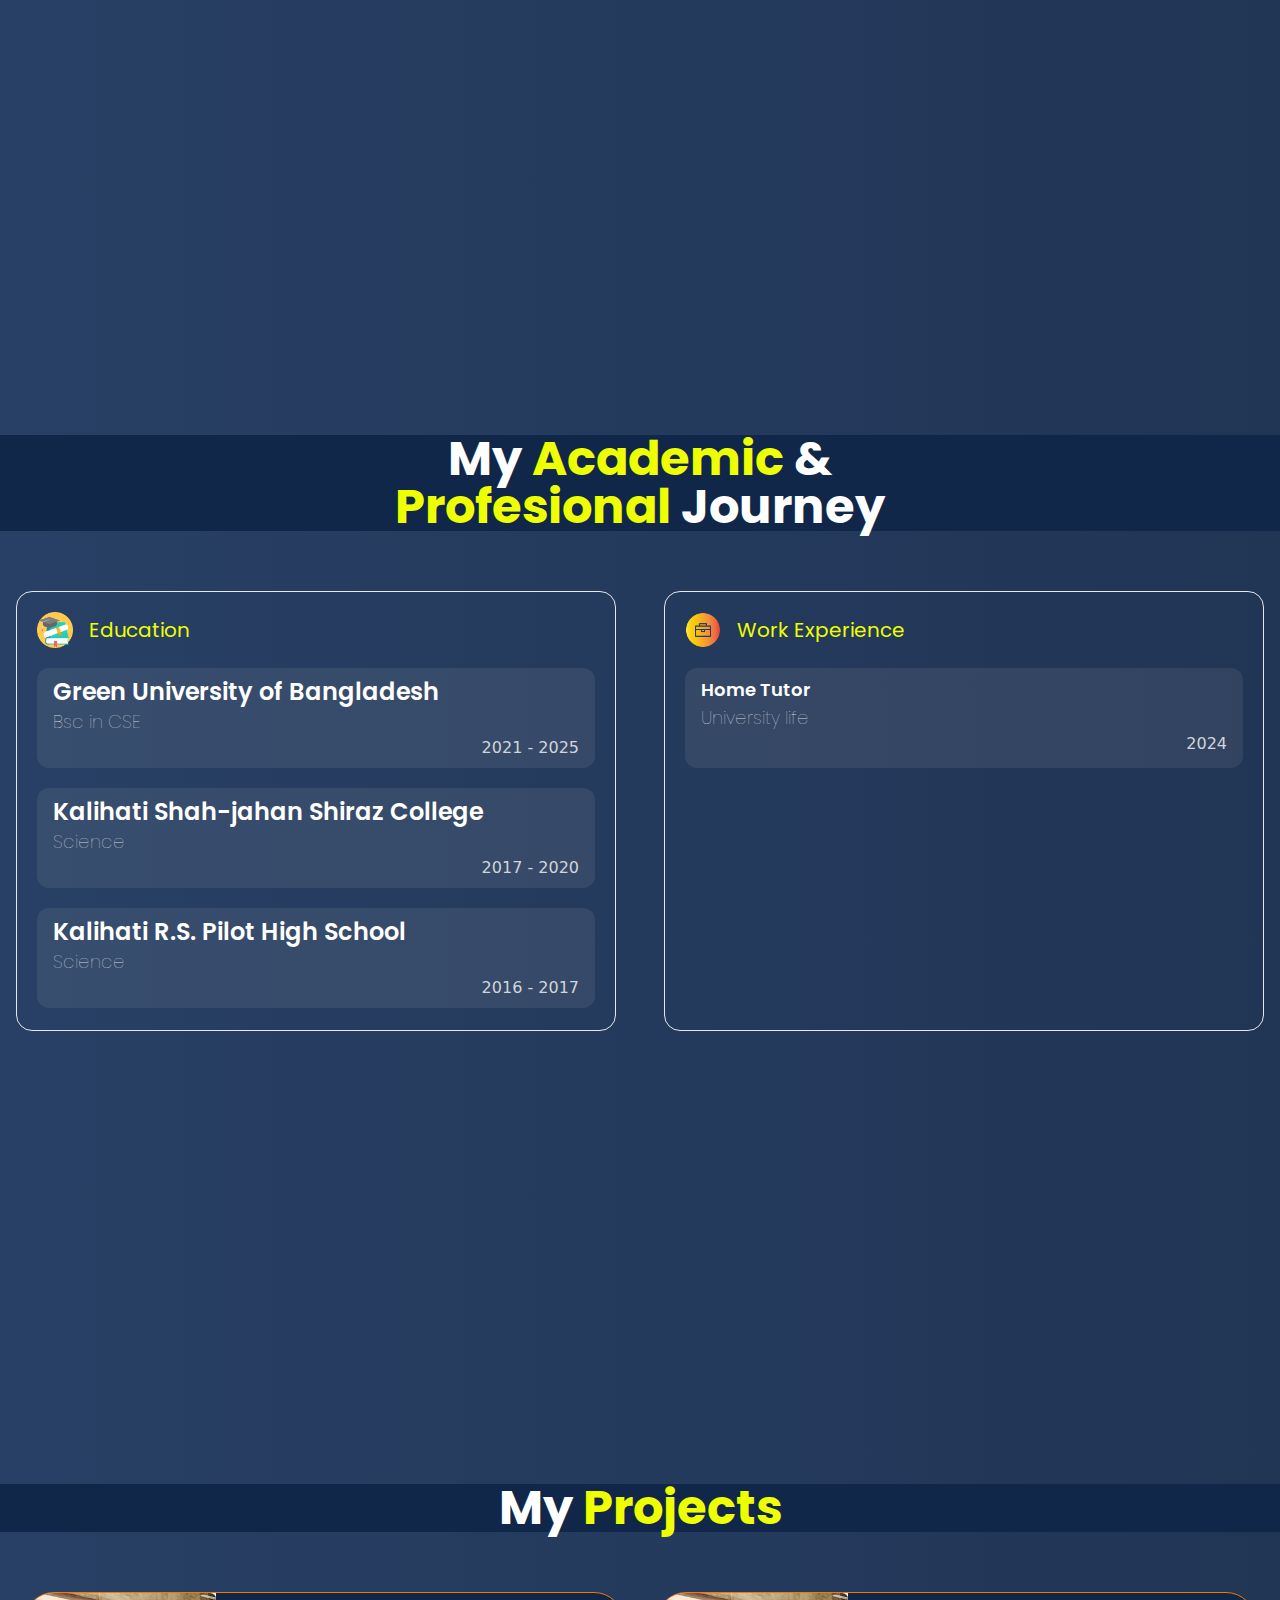
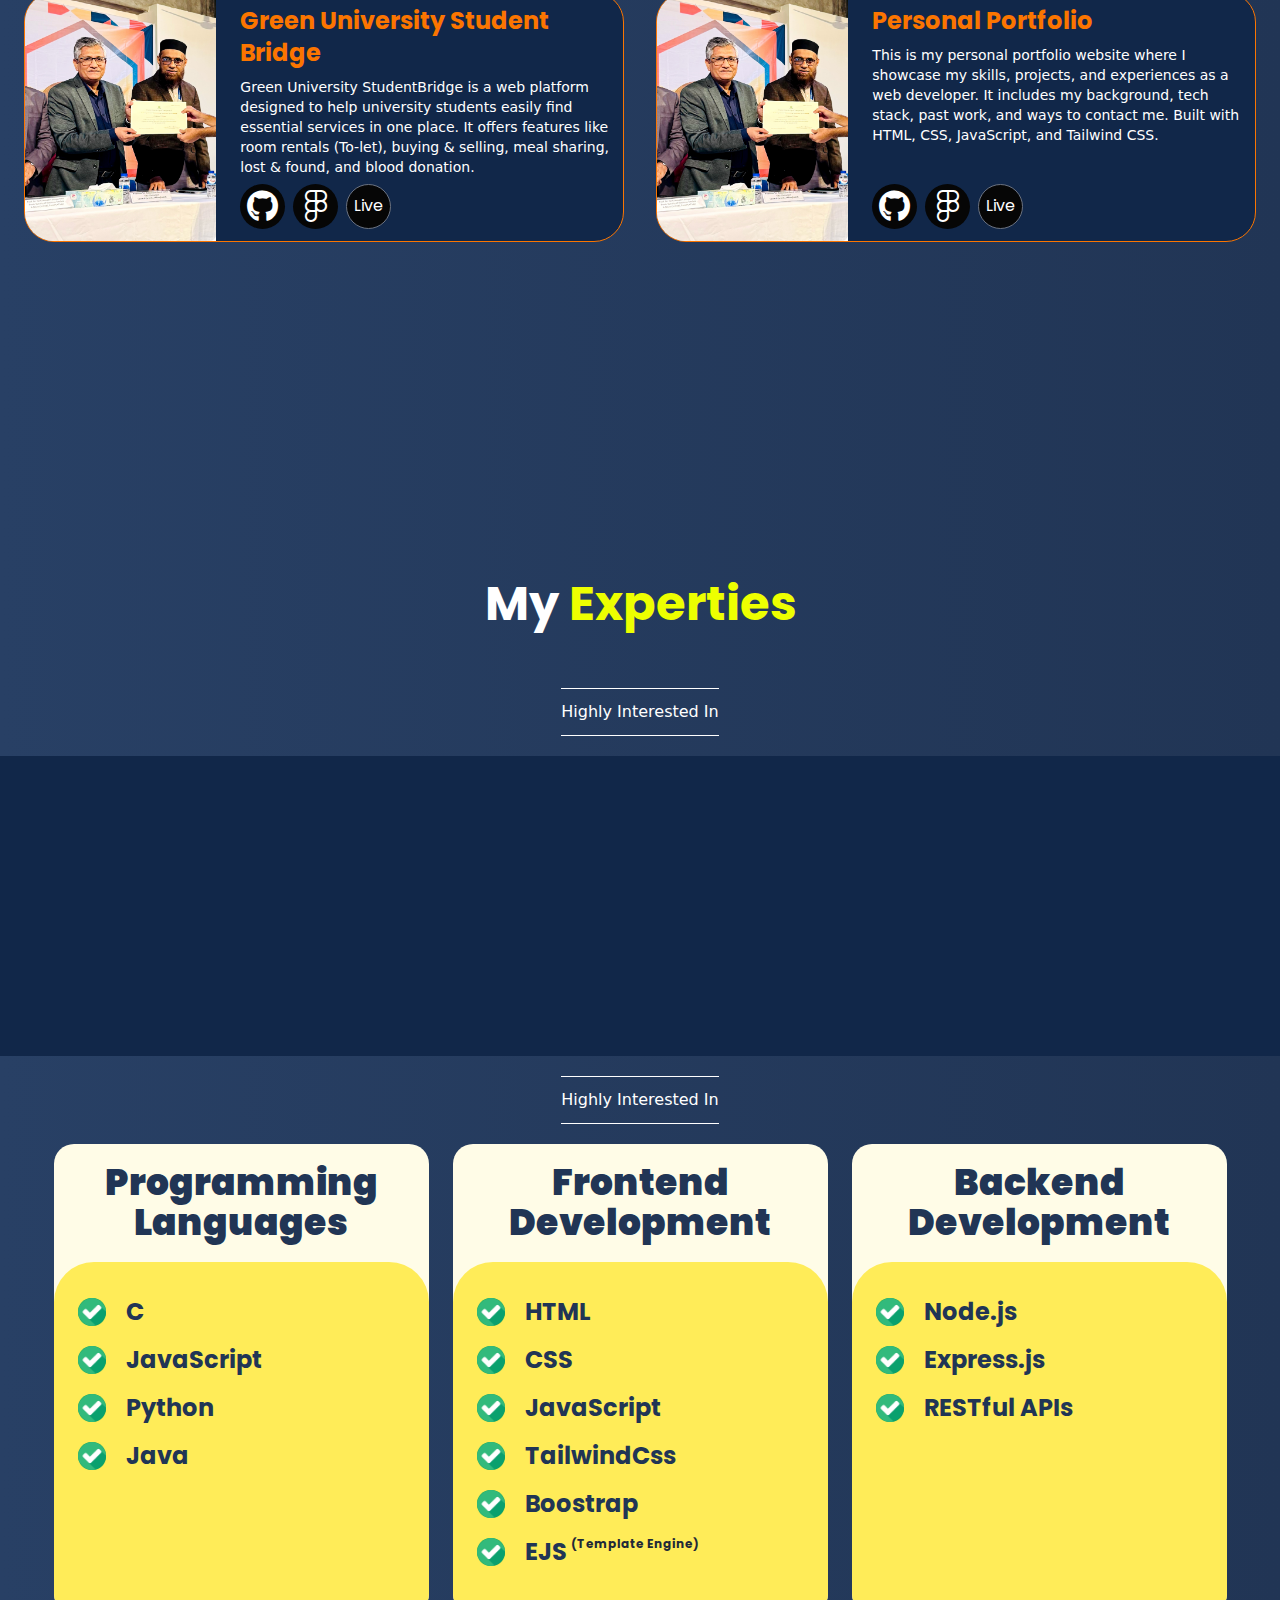
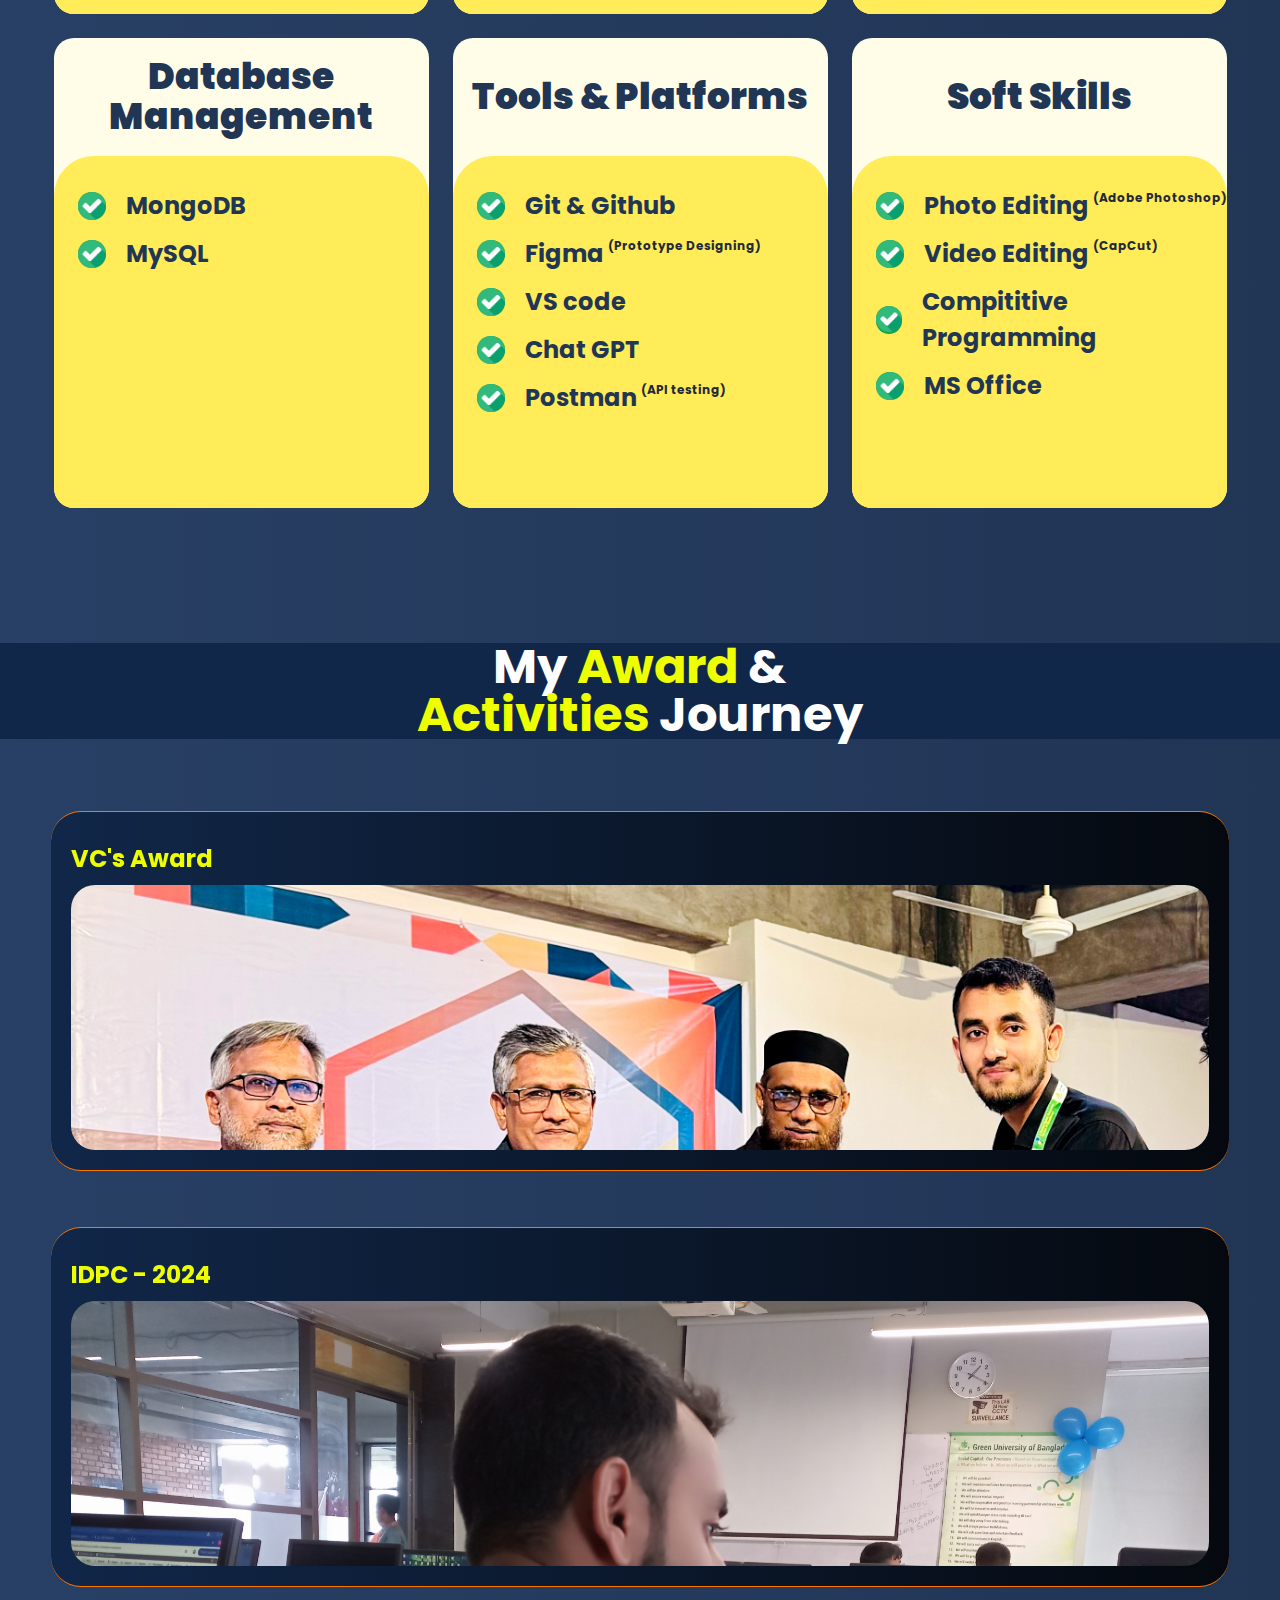
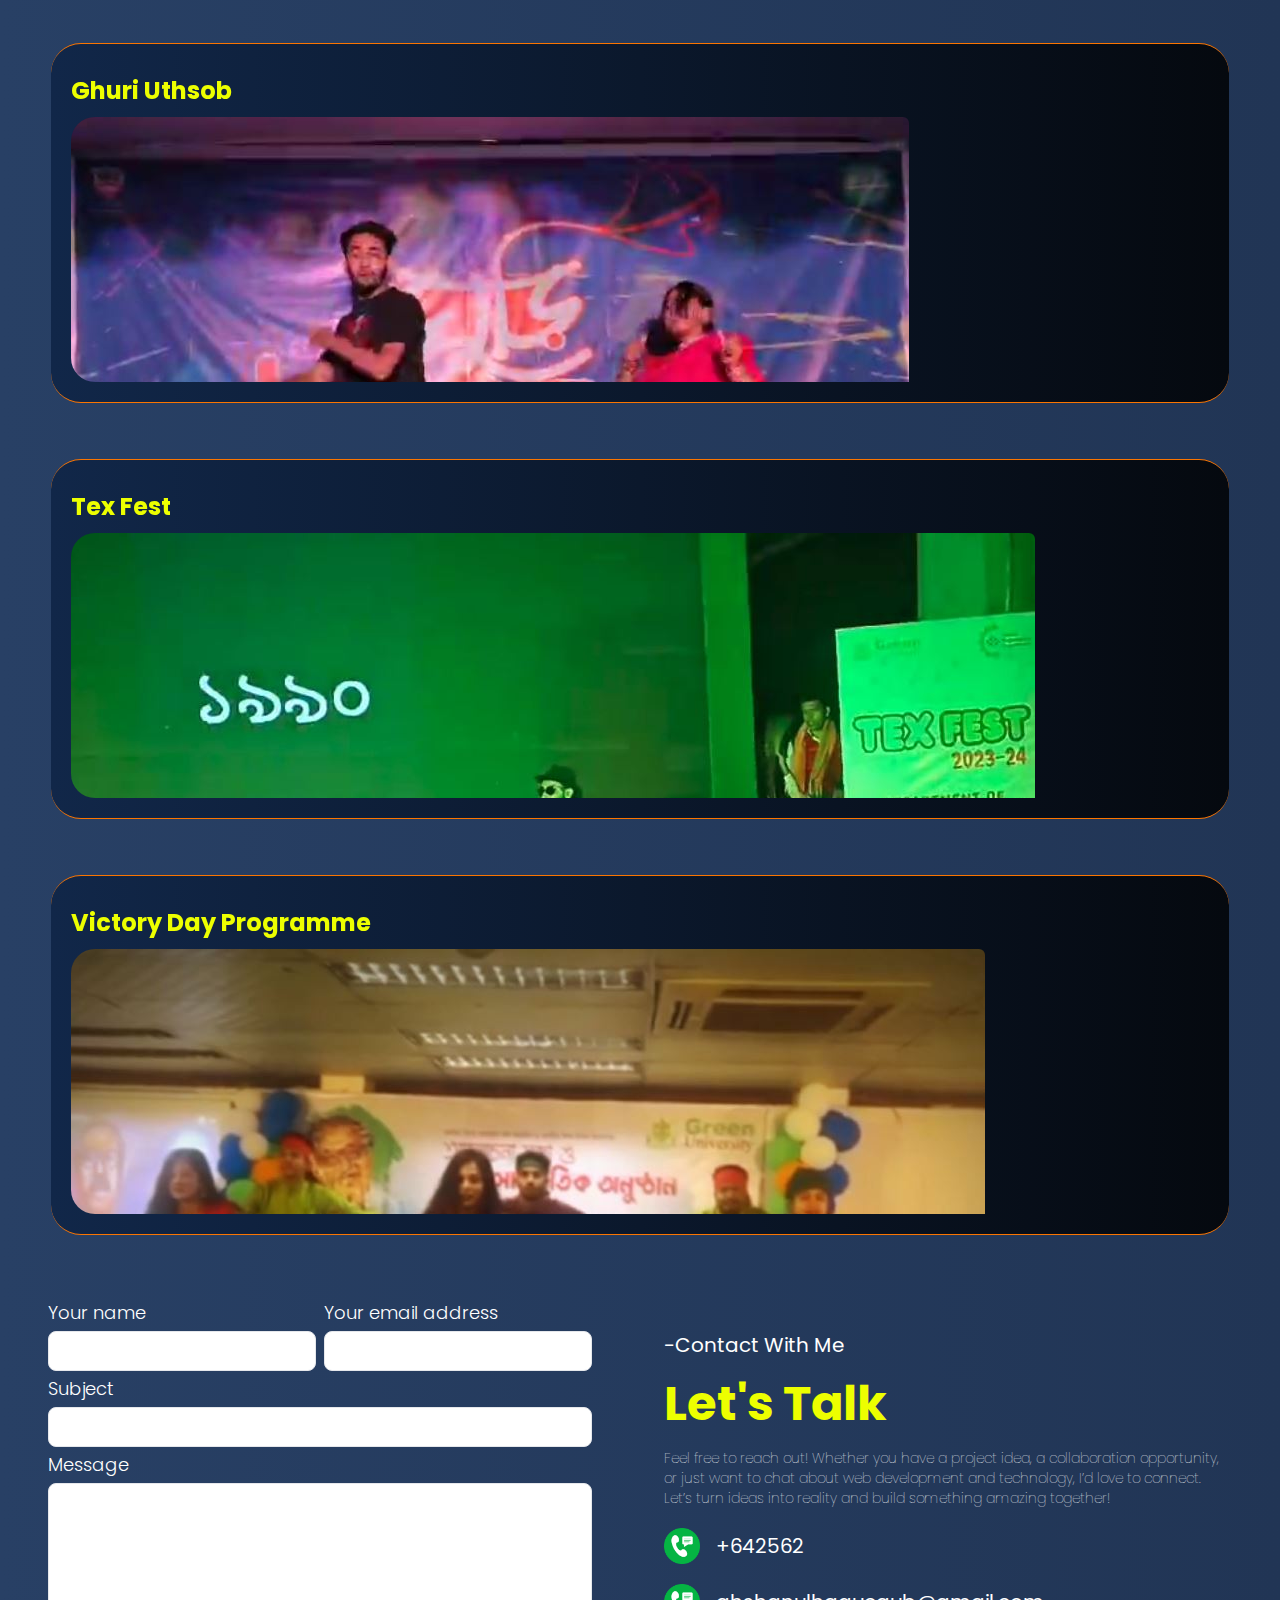
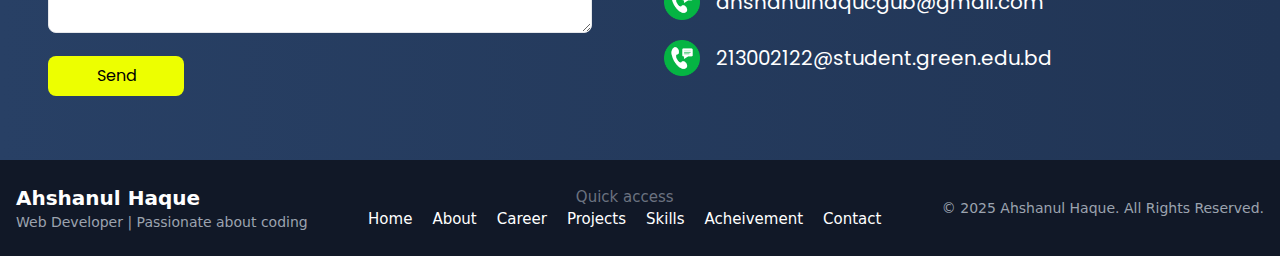
==== commit 7f6d4277: "Removed two project from project page" ====
--- a/index.html
+++ b/index.html
@@ -667,97 +667,6 @@
             </div>
           </div>
         </div>
-
-        <!-- box -->
-        <div class="projectSmallBox flex items-center gap-6 mx-3 md:mx-0">
-          <div class="h-full w-1/3 bg-white rounded-tl-2xl rounded-bl-2xl">
-            <img
-              class="h-full object-cover rounded-md"
-              src="/images/VC award.jpg"
-              alt=""
-            />
-          </div>
-          <div class="h-full w-2/3 relative py-3 p-r-3">
-            <div class="h-fit w-full flex justify-between">
-              <div class="poppins-bold text-2xl text-[#fb7500]">PrintMate</div>
-            </div>
-            <div
-              class="h-fit w-full poppins-normal text-[10px] md:text-sm mt-2 pr-3"
-            >
-              Print Mate - fast and easy online printing service for university
-              students. Upload your PDF, see the total pages and cost, pay via
-              bKash, and get your printed documents delivered on campus. Simple,
-              affordable, and hassle-free!
-            </div>
-            <!-- buttons -->
-            <div class="poppins-regular absolute bottom-3 flex gap-2">
-              <div
-                class="animateImage button2 center"
-                onclick="window.open('https://github.com/Ahshan-Haquc', '_blank')"
-              >
-                <i class="fa-brands fa-github fa-2x"></i>
-              </div>
-              <div
-                class="animateImage button2 center"
-                onclick="window.open('https://github.com/Ahshan-Haquc', '_blank')"
-              >
-                <i class="fa-brands fa-figma fa-2x"></i>
-              </div>
-              <div
-                class="animateImage button2 center border border-gray-500 rounded-full"
-                onclick="window.open('https://github.com/Ahshan-Haquc', '_blank')"
-              >
-                Live
-              </div>
-            </div>
-          </div>
-        </div>
-
-        <!-- box -->
-        <div class="projectSmallBox flex items-center gap-6 mx-3 md:mx-0">
-          <div class="h-full w-1/3 bg-white rounded-tl-2xl rounded-bl-2xl">
-            <img
-              class="h-full object-cover rounded-md"
-              src="/images/VC award.jpg"
-              alt=""
-            />
-          </div>
-          <div class="h-full w-2/3 relative py-3">
-            <div class="h-fit w-full flex justify-between">
-              <div class="poppins-bold text-2xl text-[#fb7500]">
-                1Munite Quiz
-              </div>
-            </div>
-            <div
-              class="h-fit w-full poppins-normal text-[10px] md:text-sm mt-2 pr-3"
-            >
-              1Muinite Quiz is a fun and interactive quiz type of game where
-              users can play multiple quize game. The interesting feature is all
-              user have to finish their playing between 1 Munite.
-            </div>
-            <!-- buttons -->
-            <div class="poppins-regular absolute bottom-3 flex gap-2">
-              <div
-                class="animateImage button2 center"
-                onclick="window.open('https://github.com/Ahshan-Haquc', '_blank')"
-              >
-                <i class="fa-brands fa-github fa-2x"></i>
-              </div>
-              <div
-                class="animateImage button2 center"
-                onclick="window.open('https://github.com/Ahshan-Haquc', '_blank')"
-              >
-                <i class="fa-brands fa-figma fa-2x"></i>
-              </div>
-              <div
-                class="animateImage button2 center border border-gray-500 rounded-full"
-                onclick="window.open('https://github.com/Ahshan-Haquc', '_blank')"
-              >
-                Live
-              </div>
-            </div>
-          </div>
-        </div>
       </div>
     </div>
 
